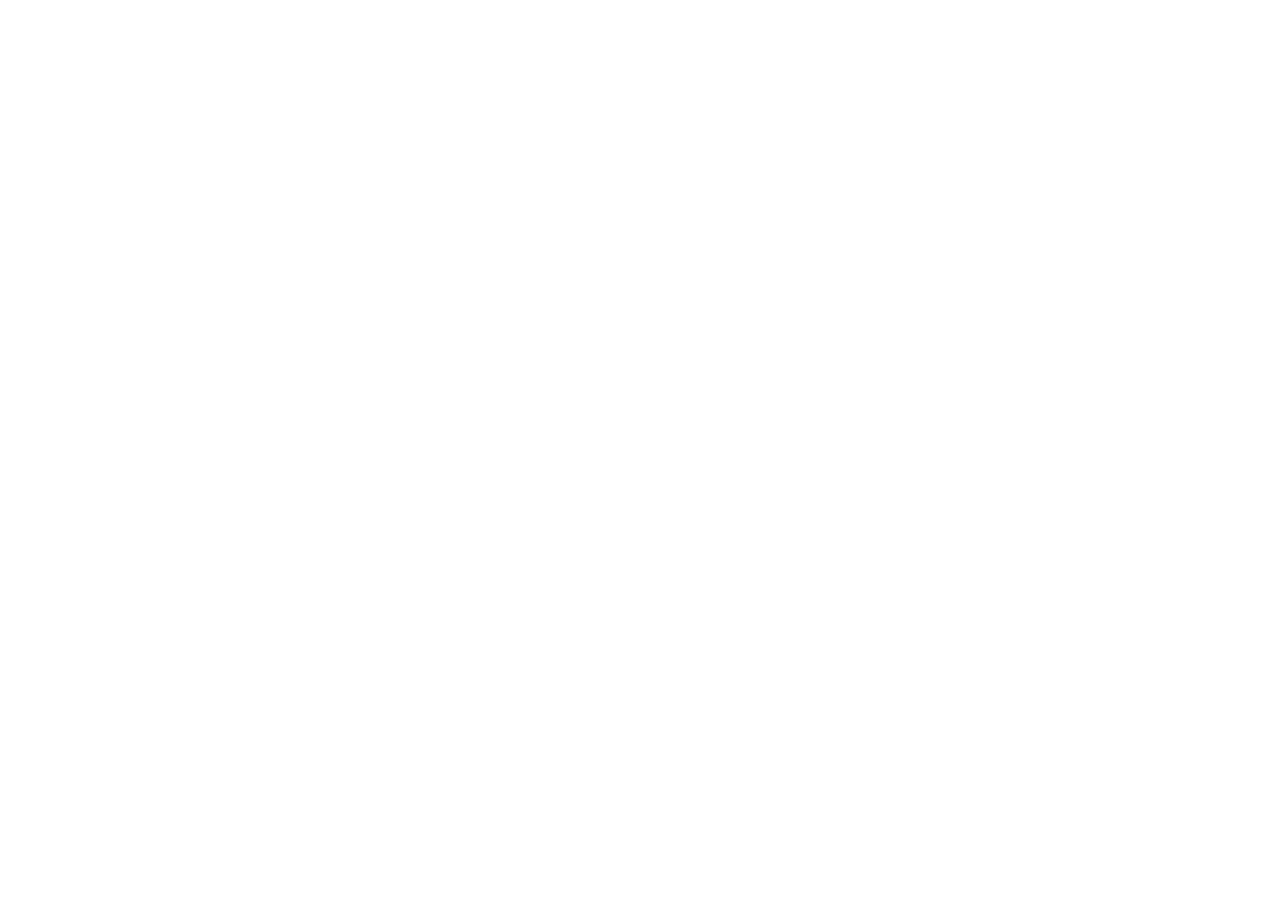
==== index..html @ 461c0757 "upload files 2" ====
<!DOCTYPE html>
<html lang="en">
<head>
    <meta charset="UTF-8">
    <meta name="viewport" content="width=device-width, initial-scale=1.0">
    <!-- Normalize File -->
    <link rel="stylesheet" href="css/normalize.css">
    <!-- CSS File -->
    <link rel="stylesheet" href="css/walid.css">
    <title>Document</title>
</head>
<body>
    
</body>
</html>
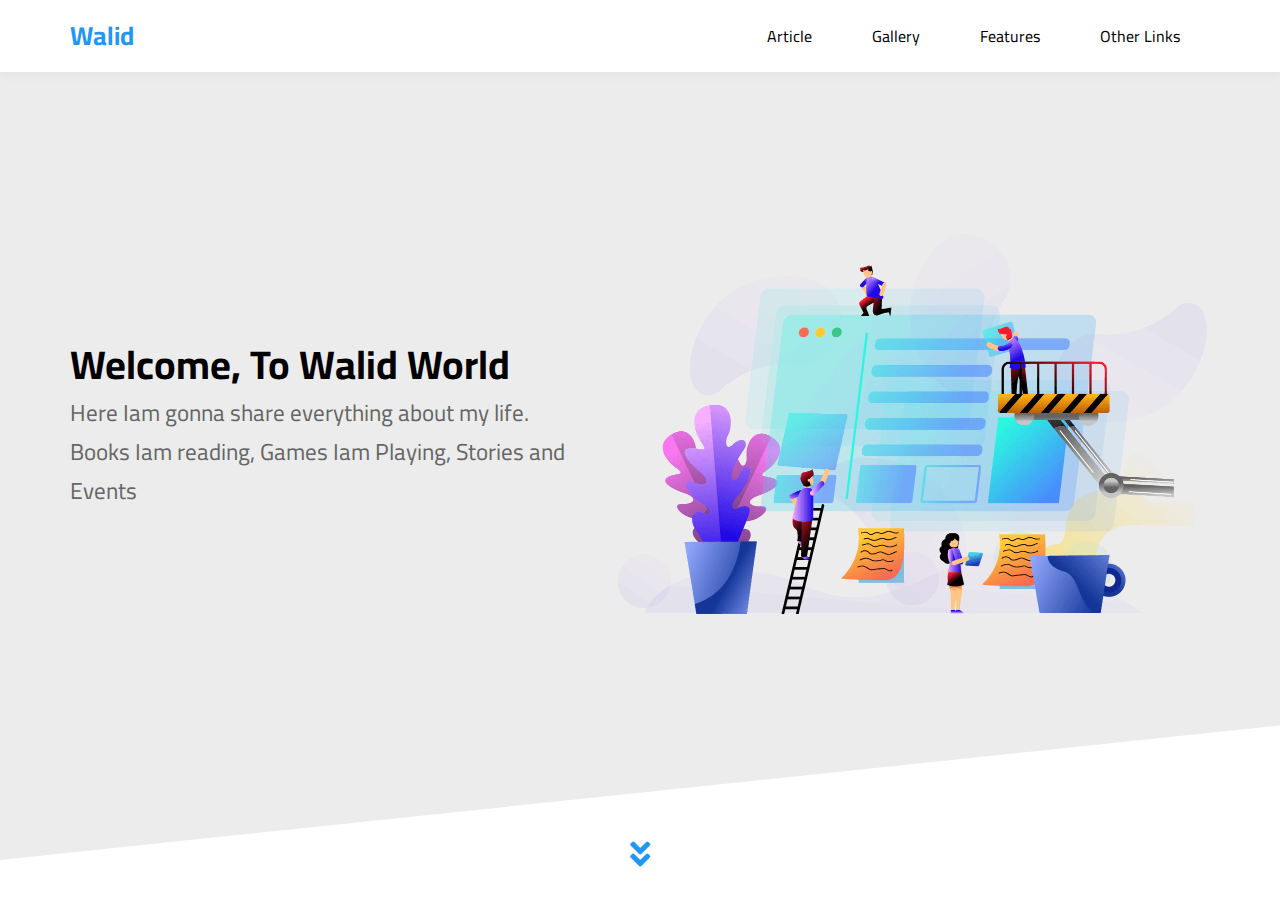
==== commit 2d1d96ed: "Header And Landing" ====
--- a/index..html
+++ b/index..html
@@ -1,15 +1,96 @@
 <!DOCTYPE html>
 <html lang="en">
+
 <head>
     <meta charset="UTF-8">
     <meta name="viewport" content="width=device-width, initial-scale=1.0">
+    <!-- Google Fonts -->
+    <link rel="preconnect" href="https://fonts.googleapis.com">
+    <link rel="preconnect" href="https://fonts.gstatic.com" crossorigin>
+    <link href="https://fonts.googleapis.com/css2?family=Cairo:wght@300;400;700&display=swap" rel="stylesheet">
     <!-- Normalize File -->
     <link rel="stylesheet" href="css/normalize.css">
     <!-- CSS File -->
     <link rel="stylesheet" href="css/walid.css">
-    <title>Document</title>
+    <!-- Font Awesome -->
+    <link rel="stylesheet" href="css/all.min.css">
+    <title>Walid</title>
 </head>
+
 <body>
-    
+    <!-- Start Header -->
+    <div class="header" id="header">
+        <div class="container">
+            <a href="#" class="logo">Walid</a>
+            <ul class="main-nav">
+                <li><a href="#articles">Article</a></li>
+                <li><a href="#gallery">Gallery</a></li>
+                <li><a href="#features">Features</a></li>
+                <li>
+                    <a href="#">Other Links</a>
+                    <!-- Start Megamenu -->
+                    <div class="mega-menu">
+                        <div class="image">
+                            <img src="imgs/megamenu.png" alt="">
+                        </div>
+                        <ul class="links">
+                            <li>
+                                <a href="#"><i class="far fa-comments fa-fw"></i> Testimonials</a>
+                            </li>
+                            <li>
+                                <a href="#"><i class="far fa-user fa-fw"></i> Team Members</a>
+                            </li>
+                            <li>
+                                <a href="#"><i class="far fa-building fa-fw"></i> Services</a>
+                            </li>
+                            <li>
+                                <a href="#"><i class="far fa-check-circle fa-fw"></i> Our Skills</a>
+                            </li>
+                            <li>
+                                <a href="#"><i class="far fa-clipboard fa-fw"></i> How It Works</a>
+                            </li>
+                        </ul>
+                        <ul class="links">
+                            <li>
+                                <a href="#events"><i class="far fa-calendar-alt fa-fw"></i> Events</a>
+                            </li>
+                            <li>
+                                <a href="#pricing"><i class="fas fa-server fa-fw"></i> Pricing Plans</a>
+                            </li>
+                            <li>
+                                <a href="#video"><i class="far fa-play-circle fa-fw"></i> Top Videos</a>
+                            </li>
+                            <li>
+                                <a href="#stats"><i class="far fa-chart-bar fa-fw"></i> Stats</a>
+                            </li>
+                            <li>
+                                <a href="#discount"><i class="fas fa-percent fa-fw"></i> Request A Discount</a>
+                            </li>
+                        </ul>
+                    </div>
+                    <!-- End Megamenu -->
+                </li>
+            </ul>
+        </div>
+    </div>
+    <!-- End Header -->
+    <!-- Start Landing -->
+    <div class="landing">
+        <div class="container">
+            <div class="text">
+                <h1>Welcome, To Walid World</h1>
+                <p>Here Iam gonna share everything about my life. Books Iam reading, Games Iam Playing, Stories and
+                    Events</p>
+            </div>
+            <div class="image">
+                <img src="imgs/landing-image.png" alt="">
+            </div>
+        </div>
+        <a href="#articles" class="go-down">
+            <i class="fas fa-angle-double-down fa-2x"></i>
+        </a>
+    </div>
+    <!-- End Landing -->
 </body>
+
 </html>--- a/css/walid.css
+++ b/css/walid.css
@@ -0,0 +1,400 @@
+/* Start Global Rules */
+* {
+  box-sizing: border-box;
+  -webkit-box-sizing: border-box;
+  -moz-box-sizing: border-box;
+}
+
+:root {
+  --main-color: #2196F3;
+  --main-color-alt: #1787E0;
+  --main-transition-duration: 0.3s;
+}
+
+html {
+  scroll-behavior: smooth;
+}
+
+body {
+  font-family: 'Cairo', sans-serif;
+}
+
+a {
+  text-decoration: none;
+}
+
+ul {
+  list-style: none;
+  margin: 0;
+  padding: 0;
+}
+
+.container {
+  padding-left: 15px;
+  padding-right: 15px;
+  margin-left: auto;
+  margin-right: auto;
+}
+
+/* Small */
+
+@media (min-width: 768px) {
+  .container {
+    width: 750px;
+  }
+}
+
+/* Medium */
+
+@media (min-width: 992px) {
+  .container {
+    width: 970px;
+  }
+}
+
+/* Large */
+
+@media (min-width: 1200px) {
+  .container {
+    width: 1170px;
+  }
+}
+
+/* End Global Rules */
+/* Start Header */
+.header {
+  background-color: white;
+  position: relative;
+  box-shadow: 0 0 10px #ddd;
+}
+
+.header .container {
+  display: flex;
+  justify-content: space-between;
+  align-items: center;
+  flex-wrap: wrap;
+  position: relative;
+}
+
+.header .logo {
+  color: var(--main-color);
+  font-size: 26px;
+  font-weight: bold;
+  height: 72px;
+  display: flex;
+  justify-content: center;
+  align-items: center;
+}
+
+@media (max-width: 767px) {
+  .header .logo {
+    width: 100%;
+    height: 50px;
+  }
+}
+
+.header .main-nav {
+  display: flex;
+}
+
+@media (max-width: 767px) {
+  .header .main-nav {
+    margin: auto;
+  }
+}
+
+.header .main-nav > li:hover .mega-menu {
+  opacity: 1;
+  z-index: 100;
+  top: calc(100% + 1px);
+}
+
+.header .main-nav>li>a {
+  display: flex;
+  justify-content: center;
+  align-items: center;
+  height: 72px;
+  position: relative;
+  color: black;
+  overflow: hidden;
+  padding: 0 30px;
+  transition: var(--main-transition-duration);
+  -webkit-transition: var(--main-transition-duration);
+  -moz-transition: var(--main-transition-duration);
+  -ms-transition: var(--main-transition-duration);
+  -o-transition: var(--main-transition-duration);
+}
+
+@media (max-width: 767px) {
+  .header .main-nav>li>a {
+    padding: 10px;
+    font-size: 14px;
+    height: 40px;
+  }
+}
+
+.header .main-nav>li>a::before {
+  content: '';
+  position: absolute;
+  width: 100%;
+  height: 4px;
+  background-color: var(--main-color);
+  top: 0;
+  left: -100%;
+  transition: var(--main-transition-duration);
+  -webkit-transition: var(--main-transition-duration);
+  -moz-transition: var(--main-transition-duration);
+  -ms-transition: var(--main-transition-duration);
+  -o-transition: var(--main-transition-duration);
+}
+
+.header .main-nav>li>a:hover {
+  color: var(--main-color);
+  background-color: #fafafa;
+}
+
+.header .main-nav>li>a:hover::before {
+  left: 0;
+}
+
+.header .mega-menu {
+  position: absolute;
+  width: 100%;
+  left: 0;
+  padding: 30px;
+  background-color: white;
+  border-bottom: 3px solid var(--main-color);
+  z-index: -1;
+  display: flex;
+  gap: 40px;
+  top: calc(100% + 50px);
+  opacity: 0;
+  transition: top var(--main-transition-duration), opacity var(--main-transition-duration);
+  -webkit-transition: top var(--main-transition-duration), opacity var(--main-transition-duration);
+  -moz-transition: top var(--main-transition-duration), opacity var(--main-transition-duration);
+  -ms-transition: top var(--main-transition-duration), opacity var(--main-transition-duration);
+  -o-transition: top var(--main-transition-duration), opacity var(--main-transition-duration);
+}
+
+@media (max-width: 767px) {
+  .header .mega-menu {
+    flex-direction: column;
+    gap: 0;
+    padding: 5px;
+  }
+}
+
+.header .mega-menu .image img {
+  max-width: 100%;
+}
+
+@media (max-width: 991px) {
+  .header .mega-menu .image img {
+    display: none;
+  }
+}
+
+.header .mega-menu .links {
+  min-width: 250px;
+  flex: 1;
+}
+
+.header .mega-menu .links li {
+  position: relative;
+}
+
+.header .mega-menu .links li:not(:last-child) {
+  border-bottom: 1px solid #E9E6E6;
+}
+
+@media (max-width: 767px) {
+  .header .mega-menu .links:first-of-type li:last-child {
+    border-bottom: 1px solid #E9E6E6;
+  }
+}
+
+.header .mega-menu .links li::before {
+  content: '';
+  position: absolute;
+  left: 0;
+  top: 0;
+  width: 0px;
+  height: 100%;
+  background-color: #fafafa;
+  z-index: -1;
+  transition: var(--main-transition-duration);
+  -webkit-transition: var(--main-transition-duration);
+  -moz-transition: var(--main-transition-duration);
+  -ms-transition: var(--main-transition-duration);
+  -o-transition: var(--main-transition-duration);
+}
+
+.header .mega-menu .links li:hover::before {
+  content: '';
+  width: 100%;
+}
+
+.header .mega-menu .links li a {
+  color: var(--main-color);
+  padding: 15px;
+  display: block;
+  font-size: 18px;
+  font-weight: bold;
+}
+
+.header .mega-menu .links li i {
+  margin-right: 10px;
+}
+
+/* End Header */
+/* Start Landing */
+.landing {
+  position: relative;
+}
+
+.landing::before {
+  content: '';
+  position: absolute;
+  left: 0;
+  top: -40px;
+  width: 100%;
+  height: 100%;
+  background-color: #ECECEC;
+  z-index: -1;
+  transform-origin: top left;
+  transform: skewY(-6deg);
+  -webkit-transform: skewY(-6deg);
+  -moz-transform: skewY(-6deg);
+  -ms-transform: skewY(-6deg);
+  -o-transform: skewY(-6deg);
+}
+
+.landing .container {
+  min-height: calc(100vh - 72px);
+  display: flex;
+  align-items: center;
+  padding-bottom: 120px;
+}
+
+.landing .text {
+  flex: 1;
+}
+
+@media (max-width: 991px) {
+  .landing .text {
+    text-align: center;
+  }
+}
+
+.landing .text h1 {
+  font-size: 40px;
+  margin: 0;
+  letter-spacing: -2;
+}
+
+@media (max-width: 767) {
+  .landing .text h1 {
+    font-size: 28px;
+  }
+}
+
+.landing .text p {
+  font-size: 23px;
+  line-height: 1.7;
+  margin: 5px 0 0;
+  color: #666;
+  max-width: 500px;
+}
+
+@media (max-width: 991px) {
+  .landing .text p {
+    margin: 10px auto;
+  }
+}
+
+@media (max-width: 767px) {
+  .landing .text p {
+    font-size: 18px;
+  }
+}
+
+.landing .image img {
+  position: relative;
+  width: 600px;
+  animation: up-and-down 5s linear infinite;
+  -webkit-animation: up-and-down 5s linear infinite;
+}
+
+@media (max-width: 991px) {
+  .landing .image {
+    display: none;
+  }
+}
+
+.landing .go-down {
+  color: var(--main-color);
+  position: absolute;
+  bottom: 30px;
+  left: 50%;
+  transition: var(--main-transition-duration);
+  transform: translateX(-50%);
+  -webkit-transform: translateX(-50%);
+  -moz-transform: translateX(-50%);
+  -ms-transform: translateX(-50%);
+  -o-transform: translateX(-50%);
+  -webkit-transition: var(--main-transition-duration);
+  -moz-transition: var(--main-transition-duration);
+  -ms-transition: var(--main-transition-duration);
+  -o-transition: var(--main-transition-duration);
+}
+
+.landing .go-down:hover {
+  color: var(--main-color-alt);
+}
+
+.landing .go-down i {
+  animation: bouncing 1.5s infinite;
+  -webkit-animation: bouncing 1.5s infinite;
+}
+
+
+/* End Landing */
+/* Start Animation */
+@keyframes up-and-down {
+
+  0%,
+  100% {
+    top: 0;
+  }
+
+  50% {
+    top: -50px;
+  }
+}
+
+@keyframes bouncing {
+
+  0%,
+  10%,
+  20%,
+  50%,
+  80%,
+  100% {
+    transform: translateY(0);
+    -webkit-transform: translateY(0);
+    -moz-transform: translateY(0);
+    -ms-transform: translateY(0);
+    -o-transform: translateY(0);
+  }
+
+  40%,
+  60% {
+    transform: translateY(-15px);
+    -webkit-transform: translateY(-15px);
+    -moz-transform: translateY(-15px);
+    -ms-transform: translateY(-15px);
+    -o-transform: translateY(-15px);
+  }
+}
+
+/* End Animation */--- a/css/all.min.css
+++ b/css/all.min.css
@@ -0,0 +1,5 @@
+/*!
+ * Font Awesome Free 5.15.3 by @fontawesome - https://fontawesome.com
+ * License - https://fontawesome.com/license/free (Icons: CC BY 4.0, Fonts: SIL OFL 1.1, Code: MIT License)
+ */
+.fa,.fab,.fad,.fal,.far,.fas{-moz-osx-font-smoothing:grayscale;-webkit-font-smoothing:antialiased;display:inline-block;font-style:normal;font-variant:normal;text-rendering:auto;line-height:1}.fa-lg{font-size:1.33333em;line-height:.75em;vertical-align:-.0667em}.fa-xs{font-size:.75em}.fa-sm{font-size:.875em}.fa-1x{font-size:1em}.fa-2x{font-size:2em}.fa-3x{font-size:3em}.fa-4x{font-size:4em}.fa-5x{font-size:5em}.fa-6x{font-size:6em}.fa-7x{font-size:7em}.fa-8x{font-size:8em}.fa-9x{font-size:9em}.fa-10x{font-size:10em}.fa-fw{text-align:center;width:1.25em}.fa-ul{list-style-type:none;margin-left:2.5em;padding-left:0}.fa-ul>li{position:relative}.fa-li{left:-2em;position:absolute;text-align:center;width:2em;line-height:inherit}.fa-border{border:.08em solid #eee;border-radius:.1em;padding:.2em .25em .15em}.fa-pull-left{float:left}.fa-pull-right{float:right}.fa.fa-pull-left,.fab.fa-pull-left,.fal.fa-pull-left,.far.fa-pull-left,.fas.fa-pull-left{margin-right:.3em}.fa.fa-pull-right,.fab.fa-pull-right,.fal.fa-pull-right,.far.fa-pull-right,.fas.fa-pull-right{margin-left:.3em}.fa-spin{-webkit-animation:fa-spin 2s linear infinite;animation:fa-spin 2s linear infinite}.fa-pulse{-webkit-animation:fa-spin 1s steps(8) infinite;animation:fa-spin 1s steps(8) infinite}@-webkit-keyframes fa-spin{0%{-webkit-transform:rotate(0deg);transform:rotate(0deg)}to{-webkit-transform:rotate(1turn);transform:rotate(1turn)}}@keyframes fa-spin{0%{-webkit-transform:rotate(0deg);transform:rotate(0deg)}to{-webkit-transform:rotate(1turn);transform:rotate(1turn)}}.fa-rotate-90{-ms-filter:"progid:DXImageTransform.Microsoft.BasicImage(rotation=1)";-webkit-transform:rotate(90deg);transform:rotate(90deg)}.fa-rotate-180{-ms-filter:"progid:DXImageTransform.Microsoft.BasicImage(rotation=2)";-webkit-transform:rotate(180deg);transform:rotate(180deg)}.fa-rotate-270{-ms-filter:"progid:DXImageTransform.Microsoft.BasicImage(rotation=3)";-webkit-transform:rotate(270deg);transform:rotate(270deg)}.fa-flip-horizontal{-ms-filter:"progid:DXImageTransform.Microsoft.BasicImage(rotation=0, mirror=1)";-webkit-transform:scaleX(-1);transform:scaleX(-1)}.fa-flip-vertical{-webkit-transform:scaleY(-1);transform:scaleY(-1)}.fa-flip-both,.fa-flip-horizontal.fa-flip-vertical,.fa-flip-vertical{-ms-filter:"progid:DXImageTransform.Microsoft.BasicImage(rotation=2, mirror=1)"}.fa-flip-both,.fa-flip-horizontal.fa-flip-vertical{-webkit-transform:scale(-1);transform:scale(-1)}:root .fa-flip-both,:root .fa-flip-horizontal,:root .fa-flip-vertical,:root .fa-rotate-90,:root .fa-rotate-180,:root .fa-rotate-270{-webkit-filter:none;filter:none}.fa-stack{display:inline-block;height:2em;line-height:2em;position:relative;vertical-align:middle;width:2.5em}.fa-stack-1x,.fa-stack-2x{left:0;position:absolute;text-align:center;width:100%}.fa-stack-1x{line-height:inherit}.fa-stack-2x{font-size:2em}.fa-inverse{color:#fff}.fa-500px:before{content:"\f26e"}.fa-accessible-icon:before{content:"\f368"}.fa-accusoft:before{content:"\f369"}.fa-acquisitions-incorporated:before{content:"\f6af"}.fa-ad:before{content:"\f641"}.fa-address-book:before{content:"\f2b9"}.fa-address-card:before{content:"\f2bb"}.fa-adjust:before{content:"\f042"}.fa-adn:before{content:"\f170"}.fa-adversal:before{content:"\f36a"}.fa-affiliatetheme:before{content:"\f36b"}.fa-air-freshener:before{content:"\f5d0"}.fa-airbnb:before{content:"\f834"}.fa-algolia:before{content:"\f36c"}.fa-align-center:before{content:"\f037"}.fa-align-justify:before{content:"\f039"}.fa-align-left:before{content:"\f036"}.fa-align-right:before{content:"\f038"}.fa-alipay:before{content:"\f642"}.fa-allergies:before{content:"\f461"}.fa-amazon:before{content:"\f270"}.fa-amazon-pay:before{content:"\f42c"}.fa-ambulance:before{content:"\f0f9"}.fa-american-sign-language-interpreting:before{content:"\f2a3"}.fa-amilia:before{content:"\f36d"}.fa-anchor:before{content:"\f13d"}.fa-android:before{content:"\f17b"}.fa-angellist:before{content:"\f209"}.fa-angle-double-down:before{content:"\f103"}.fa-angle-double-left:before{content:"\f100"}.fa-angle-double-right:before{content:"\f101"}.fa-angle-double-up:before{content:"\f102"}.fa-angle-down:before{content:"\f107"}.fa-angle-left:before{content:"\f104"}.fa-angle-right:before{content:"\f105"}.fa-angle-up:before{content:"\f106"}.fa-angry:before{content:"\f556"}.fa-angrycreative:before{content:"\f36e"}.fa-angular:before{content:"\f420"}.fa-ankh:before{content:"\f644"}.fa-app-store:before{content:"\f36f"}.fa-app-store-ios:before{content:"\f370"}.fa-apper:before{content:"\f371"}.fa-apple:before{content:"\f179"}.fa-apple-alt:before{content:"\f5d1"}.fa-apple-pay:before{content:"\f415"}.fa-archive:before{content:"\f187"}.fa-archway:before{content:"\f557"}.fa-arrow-alt-circle-down:before{content:"\f358"}.fa-arrow-alt-circle-left:before{content:"\f359"}.fa-arrow-alt-circle-right:before{content:"\f35a"}.fa-arrow-alt-circle-up:before{content:"\f35b"}.fa-arrow-circle-down:before{content:"\f0ab"}.fa-arrow-circle-left:before{content:"\f0a8"}.fa-arrow-circle-right:before{content:"\f0a9"}.fa-arrow-circle-up:before{content:"\f0aa"}.fa-arrow-down:before{content:"\f063"}.fa-arrow-left:before{content:"\f060"}.fa-arrow-right:before{content:"\f061"}.fa-arrow-up:before{content:"\f062"}.fa-arrows-alt:before{content:"\f0b2"}.fa-arrows-alt-h:before{content:"\f337"}.fa-arrows-alt-v:before{content:"\f338"}.fa-artstation:before{content:"\f77a"}.fa-assistive-listening-systems:before{content:"\f2a2"}.fa-asterisk:before{content:"\f069"}.fa-asymmetrik:before{content:"\f372"}.fa-at:before{content:"\f1fa"}.fa-atlas:before{content:"\f558"}.fa-atlassian:before{content:"\f77b"}.fa-atom:before{content:"\f5d2"}.fa-audible:before{content:"\f373"}.fa-audio-description:before{content:"\f29e"}.fa-autoprefixer:before{content:"\f41c"}.fa-avianex:before{content:"\f374"}.fa-aviato:before{content:"\f421"}.fa-award:before{content:"\f559"}.fa-aws:before{content:"\f375"}.fa-baby:before{content:"\f77c"}.fa-baby-carriage:before{content:"\f77d"}.fa-backspace:before{content:"\f55a"}.fa-backward:before{content:"\f04a"}.fa-bacon:before{content:"\f7e5"}.fa-bacteria:before{content:"\e059"}.fa-bacterium:before{content:"\e05a"}.fa-bahai:before{content:"\f666"}.fa-balance-scale:before{content:"\f24e"}.fa-balance-scale-left:before{content:"\f515"}.fa-balance-scale-right:before{content:"\f516"}.fa-ban:before{content:"\f05e"}.fa-band-aid:before{content:"\f462"}.fa-bandcamp:before{content:"\f2d5"}.fa-barcode:before{content:"\f02a"}.fa-bars:before{content:"\f0c9"}.fa-baseball-ball:before{content:"\f433"}.fa-basketball-ball:before{content:"\f434"}.fa-bath:before{content:"\f2cd"}.fa-battery-empty:before{content:"\f244"}.fa-battery-full:before{content:"\f240"}.fa-battery-half:before{content:"\f242"}.fa-battery-quarter:before{content:"\f243"}.fa-battery-three-quarters:before{content:"\f241"}.fa-battle-net:before{content:"\f835"}.fa-bed:before{content:"\f236"}.fa-beer:before{content:"\f0fc"}.fa-behance:before{content:"\f1b4"}.fa-behance-square:before{content:"\f1b5"}.fa-bell:before{content:"\f0f3"}.fa-bell-slash:before{content:"\f1f6"}.fa-bezier-curve:before{content:"\f55b"}.fa-bible:before{content:"\f647"}.fa-bicycle:before{content:"\f206"}.fa-biking:before{content:"\f84a"}.fa-bimobject:before{content:"\f378"}.fa-binoculars:before{content:"\f1e5"}.fa-biohazard:before{content:"\f780"}.fa-birthday-cake:before{content:"\f1fd"}.fa-bitbucket:before{content:"\f171"}.fa-bitcoin:before{content:"\f379"}.fa-bity:before{content:"\f37a"}.fa-black-tie:before{content:"\f27e"}.fa-blackberry:before{content:"\f37b"}.fa-blender:before{content:"\f517"}.fa-blender-phone:before{content:"\f6b6"}.fa-blind:before{content:"\f29d"}.fa-blog:before{content:"\f781"}.fa-blogger:before{content:"\f37c"}.fa-blogger-b:before{content:"\f37d"}.fa-bluetooth:before{content:"\f293"}.fa-bluetooth-b:before{content:"\f294"}.fa-bold:before{content:"\f032"}.fa-bolt:before{content:"\f0e7"}.fa-bomb:before{content:"\f1e2"}.fa-bone:before{content:"\f5d7"}.fa-bong:before{content:"\f55c"}.fa-book:before{content:"\f02d"}.fa-book-dead:before{content:"\f6b7"}.fa-book-medical:before{content:"\f7e6"}.fa-book-open:before{content:"\f518"}.fa-book-reader:before{content:"\f5da"}.fa-bookmark:before{content:"\f02e"}.fa-bootstrap:before{content:"\f836"}.fa-border-all:before{content:"\f84c"}.fa-border-none:before{content:"\f850"}.fa-border-style:before{content:"\f853"}.fa-bowling-ball:before{content:"\f436"}.fa-box:before{content:"\f466"}.fa-box-open:before{content:"\f49e"}.fa-box-tissue:before{content:"\e05b"}.fa-boxes:before{content:"\f468"}.fa-braille:before{content:"\f2a1"}.fa-brain:before{content:"\f5dc"}.fa-bread-slice:before{content:"\f7ec"}.fa-briefcase:before{content:"\f0b1"}.fa-briefcase-medical:before{content:"\f469"}.fa-broadcast-tower:before{content:"\f519"}.fa-broom:before{content:"\f51a"}.fa-brush:before{content:"\f55d"}.fa-btc:before{content:"\f15a"}.fa-buffer:before{content:"\f837"}.fa-bug:before{content:"\f188"}.fa-building:before{content:"\f1ad"}.fa-bullhorn:before{content:"\f0a1"}.fa-bullseye:before{content:"\f140"}.fa-burn:before{content:"\f46a"}.fa-buromobelexperte:before{content:"\f37f"}.fa-bus:before{content:"\f207"}.fa-bus-alt:before{content:"\f55e"}.fa-business-time:before{content:"\f64a"}.fa-buy-n-large:before{content:"\f8a6"}.fa-buysellads:before{content:"\f20d"}.fa-calculator:before{content:"\f1ec"}.fa-calendar:before{content:"\f133"}.fa-calendar-alt:before{content:"\f073"}.fa-calendar-check:before{content:"\f274"}.fa-calendar-day:before{content:"\f783"}.fa-calendar-minus:before{content:"\f272"}.fa-calendar-plus:before{content:"\f271"}.fa-calendar-times:before{content:"\f273"}.fa-calendar-week:before{content:"\f784"}.fa-camera:before{content:"\f030"}.fa-camera-retro:before{content:"\f083"}.fa-campground:before{content:"\f6bb"}.fa-canadian-maple-leaf:before{content:"\f785"}.fa-candy-cane:before{content:"\f786"}.fa-cannabis:before{content:"\f55f"}.fa-capsules:before{content:"\f46b"}.fa-car:before{content:"\f1b9"}.fa-car-alt:before{content:"\f5de"}.fa-car-battery:before{content:"\f5df"}.fa-car-crash:before{content:"\f5e1"}.fa-car-side:before{content:"\f5e4"}.fa-caravan:before{content:"\f8ff"}.fa-caret-down:before{content:"\f0d7"}.fa-caret-left:before{content:"\f0d9"}.fa-caret-right:before{content:"\f0da"}.fa-caret-square-down:before{content:"\f150"}.fa-caret-square-left:before{content:"\f191"}.fa-caret-square-right:before{content:"\f152"}.fa-caret-square-up:before{content:"\f151"}.fa-caret-up:before{content:"\f0d8"}.fa-carrot:before{content:"\f787"}.fa-cart-arrow-down:before{content:"\f218"}.fa-cart-plus:before{content:"\f217"}.fa-cash-register:before{content:"\f788"}.fa-cat:before{content:"\f6be"}.fa-cc-amazon-pay:before{content:"\f42d"}.fa-cc-amex:before{content:"\f1f3"}.fa-cc-apple-pay:before{content:"\f416"}.fa-cc-diners-club:before{content:"\f24c"}.fa-cc-discover:before{content:"\f1f2"}.fa-cc-jcb:before{content:"\f24b"}.fa-cc-mastercard:before{content:"\f1f1"}.fa-cc-paypal:before{content:"\f1f4"}.fa-cc-stripe:before{content:"\f1f5"}.fa-cc-visa:before{content:"\f1f0"}.fa-centercode:before{content:"\f380"}.fa-centos:before{content:"\f789"}.fa-certificate:before{content:"\f0a3"}.fa-chair:before{content:"\f6c0"}.fa-chalkboard:before{content:"\f51b"}.fa-chalkboard-teacher:before{content:"\f51c"}.fa-charging-station:before{content:"\f5e7"}.fa-chart-area:before{content:"\f1fe"}.fa-chart-bar:before{content:"\f080"}.fa-chart-line:before{content:"\f201"}.fa-chart-pie:before{content:"\f200"}.fa-check:before{content:"\f00c"}.fa-check-circle:before{content:"\f058"}.fa-check-double:before{content:"\f560"}.fa-check-square:before{content:"\f14a"}.fa-cheese:before{content:"\f7ef"}.fa-chess:before{content:"\f439"}.fa-chess-bishop:before{content:"\f43a"}.fa-chess-board:before{content:"\f43c"}.fa-chess-king:before{content:"\f43f"}.fa-chess-knight:before{content:"\f441"}.fa-chess-pawn:before{content:"\f443"}.fa-chess-queen:before{content:"\f445"}.fa-chess-rook:before{content:"\f447"}.fa-chevron-circle-down:before{content:"\f13a"}.fa-chevron-circle-left:before{content:"\f137"}.fa-chevron-circle-right:before{content:"\f138"}.fa-chevron-circle-up:before{content:"\f139"}.fa-chevron-down:before{content:"\f078"}.fa-chevron-left:before{content:"\f053"}.fa-chevron-right:before{content:"\f054"}.fa-chevron-up:before{content:"\f077"}.fa-child:before{content:"\f1ae"}.fa-chrome:before{content:"\f268"}.fa-chromecast:before{content:"\f838"}.fa-church:before{content:"\f51d"}.fa-circle:before{content:"\f111"}.fa-circle-notch:before{content:"\f1ce"}.fa-city:before{content:"\f64f"}.fa-clinic-medical:before{content:"\f7f2"}.fa-clipboard:before{content:"\f328"}.fa-clipboard-check:before{content:"\f46c"}.fa-clipboard-list:before{content:"\f46d"}.fa-clock:before{content:"\f017"}.fa-clone:before{content:"\f24d"}.fa-closed-captioning:before{content:"\f20a"}.fa-cloud:before{content:"\f0c2"}.fa-cloud-download-alt:before{content:"\f381"}.fa-cloud-meatball:before{content:"\f73b"}.fa-cloud-moon:before{content:"\f6c3"}.fa-cloud-moon-rain:before{content:"\f73c"}.fa-cloud-rain:before{content:"\f73d"}.fa-cloud-showers-heavy:before{content:"\f740"}.fa-cloud-sun:before{content:"\f6c4"}.fa-cloud-sun-rain:before{content:"\f743"}.fa-cloud-upload-alt:before{content:"\f382"}.fa-cloudflare:before{content:"\e07d"}.fa-cloudscale:before{content:"\f383"}.fa-cloudsmith:before{content:"\f384"}.fa-cloudversify:before{content:"\f385"}.fa-cocktail:before{content:"\f561"}.fa-code:before{content:"\f121"}.fa-code-branch:before{content:"\f126"}.fa-codepen:before{content:"\f1cb"}.fa-codiepie:before{content:"\f284"}.fa-coffee:before{content:"\f0f4"}.fa-cog:before{content:"\f013"}.fa-cogs:before{content:"\f085"}.fa-coins:before{content:"\f51e"}.fa-columns:before{content:"\f0db"}.fa-comment:before{content:"\f075"}.fa-comment-alt:before{content:"\f27a"}.fa-comment-dollar:before{content:"\f651"}.fa-comment-dots:before{content:"\f4ad"}.fa-comment-medical:before{content:"\f7f5"}.fa-comment-slash:before{content:"\f4b3"}.fa-comments:before{content:"\f086"}.fa-comments-dollar:before{content:"\f653"}.fa-compact-disc:before{content:"\f51f"}.fa-compass:before{content:"\f14e"}.fa-compress:before{content:"\f066"}.fa-compress-alt:before{content:"\f422"}.fa-compress-arrows-alt:before{content:"\f78c"}.fa-concierge-bell:before{content:"\f562"}.fa-confluence:before{content:"\f78d"}.fa-connectdevelop:before{content:"\f20e"}.fa-contao:before{content:"\f26d"}.fa-cookie:before{content:"\f563"}.fa-cookie-bite:before{content:"\f564"}.fa-copy:before{content:"\f0c5"}.fa-copyright:before{content:"\f1f9"}.fa-cotton-bureau:before{content:"\f89e"}.fa-couch:before{content:"\f4b8"}.fa-cpanel:before{content:"\f388"}.fa-creative-commons:before{content:"\f25e"}.fa-creative-commons-by:before{content:"\f4e7"}.fa-creative-commons-nc:before{content:"\f4e8"}.fa-creative-commons-nc-eu:before{content:"\f4e9"}.fa-creative-commons-nc-jp:before{content:"\f4ea"}.fa-creative-commons-nd:before{content:"\f4eb"}.fa-creative-commons-pd:before{content:"\f4ec"}.fa-creative-commons-pd-alt:before{content:"\f4ed"}.fa-creative-commons-remix:before{content:"\f4ee"}.fa-creative-commons-sa:before{content:"\f4ef"}.fa-creative-commons-sampling:before{content:"\f4f0"}.fa-creative-commons-sampling-plus:before{content:"\f4f1"}.fa-creative-commons-share:before{content:"\f4f2"}.fa-creative-commons-zero:before{content:"\f4f3"}.fa-credit-card:before{content:"\f09d"}.fa-critical-role:before{content:"\f6c9"}.fa-crop:before{content:"\f125"}.fa-crop-alt:before{content:"\f565"}.fa-cross:before{content:"\f654"}.fa-crosshairs:before{content:"\f05b"}.fa-crow:before{content:"\f520"}.fa-crown:before{content:"\f521"}.fa-crutch:before{content:"\f7f7"}.fa-css3:before{content:"\f13c"}.fa-css3-alt:before{content:"\f38b"}.fa-cube:before{content:"\f1b2"}.fa-cubes:before{content:"\f1b3"}.fa-cut:before{content:"\f0c4"}.fa-cuttlefish:before{content:"\f38c"}.fa-d-and-d:before{content:"\f38d"}.fa-d-and-d-beyond:before{content:"\f6ca"}.fa-dailymotion:before{content:"\e052"}.fa-dashcube:before{content:"\f210"}.fa-database:before{content:"\f1c0"}.fa-deaf:before{content:"\f2a4"}.fa-deezer:before{content:"\e077"}.fa-delicious:before{content:"\f1a5"}.fa-democrat:before{content:"\f747"}.fa-deploydog:before{content:"\f38e"}.fa-deskpro:before{content:"\f38f"}.fa-desktop:before{content:"\f108"}.fa-dev:before{content:"\f6cc"}.fa-deviantart:before{content:"\f1bd"}.fa-dharmachakra:before{content:"\f655"}.fa-dhl:before{content:"\f790"}.fa-diagnoses:before{content:"\f470"}.fa-diaspora:before{content:"\f791"}.fa-dice:before{content:"\f522"}.fa-dice-d20:before{content:"\f6cf"}.fa-dice-d6:before{content:"\f6d1"}.fa-dice-five:before{content:"\f523"}.fa-dice-four:before{content:"\f524"}.fa-dice-one:before{content:"\f525"}.fa-dice-six:before{content:"\f526"}.fa-dice-three:before{content:"\f527"}.fa-dice-two:before{content:"\f528"}.fa-digg:before{content:"\f1a6"}.fa-digital-ocean:before{content:"\f391"}.fa-digital-tachograph:before{content:"\f566"}.fa-directions:before{content:"\f5eb"}.fa-discord:before{content:"\f392"}.fa-discourse:before{content:"\f393"}.fa-disease:before{content:"\f7fa"}.fa-divide:before{content:"\f529"}.fa-dizzy:before{content:"\f567"}.fa-dna:before{content:"\f471"}.fa-dochub:before{content:"\f394"}.fa-docker:before{content:"\f395"}.fa-dog:before{content:"\f6d3"}.fa-dollar-sign:before{content:"\f155"}.fa-dolly:before{content:"\f472"}.fa-dolly-flatbed:before{content:"\f474"}.fa-donate:before{content:"\f4b9"}.fa-door-closed:before{content:"\f52a"}.fa-door-open:before{content:"\f52b"}.fa-dot-circle:before{content:"\f192"}.fa-dove:before{content:"\f4ba"}.fa-download:before{content:"\f019"}.fa-draft2digital:before{content:"\f396"}.fa-drafting-compass:before{content:"\f568"}.fa-dragon:before{content:"\f6d5"}.fa-draw-polygon:before{content:"\f5ee"}.fa-dribbble:before{content:"\f17d"}.fa-dribbble-square:before{content:"\f397"}.fa-dropbox:before{content:"\f16b"}.fa-drum:before{content:"\f569"}.fa-drum-steelpan:before{content:"\f56a"}.fa-drumstick-bite:before{content:"\f6d7"}.fa-drupal:before{content:"\f1a9"}.fa-dumbbell:before{content:"\f44b"}.fa-dumpster:before{content:"\f793"}.fa-dumpster-fire:before{content:"\f794"}.fa-dungeon:before{content:"\f6d9"}.fa-dyalog:before{content:"\f399"}.fa-earlybirds:before{content:"\f39a"}.fa-ebay:before{content:"\f4f4"}.fa-edge:before{content:"\f282"}.fa-edge-legacy:before{content:"\e078"}.fa-edit:before{content:"\f044"}.fa-egg:before{content:"\f7fb"}.fa-eject:before{content:"\f052"}.fa-elementor:before{content:"\f430"}.fa-ellipsis-h:before{content:"\f141"}.fa-ellipsis-v:before{content:"\f142"}.fa-ello:before{content:"\f5f1"}.fa-ember:before{content:"\f423"}.fa-empire:before{content:"\f1d1"}.fa-envelope:before{content:"\f0e0"}.fa-envelope-open:before{content:"\f2b6"}.fa-envelope-open-text:before{content:"\f658"}.fa-envelope-square:before{content:"\f199"}.fa-envira:before{content:"\f299"}.fa-equals:before{content:"\f52c"}.fa-eraser:before{content:"\f12d"}.fa-erlang:before{content:"\f39d"}.fa-ethereum:before{content:"\f42e"}.fa-ethernet:before{content:"\f796"}.fa-etsy:before{content:"\f2d7"}.fa-euro-sign:before{content:"\f153"}.fa-evernote:before{content:"\f839"}.fa-exchange-alt:before{content:"\f362"}.fa-exclamation:before{content:"\f12a"}.fa-exclamation-circle:before{content:"\f06a"}.fa-exclamation-triangle:before{content:"\f071"}.fa-expand:before{content:"\f065"}.fa-expand-alt:before{content:"\f424"}.fa-expand-arrows-alt:before{content:"\f31e"}.fa-expeditedssl:before{content:"\f23e"}.fa-external-link-alt:before{content:"\f35d"}.fa-external-link-square-alt:before{content:"\f360"}.fa-eye:before{content:"\f06e"}.fa-eye-dropper:before{content:"\f1fb"}.fa-eye-slash:before{content:"\f070"}.fa-facebook:before{content:"\f09a"}.fa-facebook-f:before{content:"\f39e"}.fa-facebook-messenger:before{content:"\f39f"}.fa-facebook-square:before{content:"\f082"}.fa-fan:before{content:"\f863"}.fa-fantasy-flight-games:before{content:"\f6dc"}.fa-fast-backward:before{content:"\f049"}.fa-fast-forward:before{content:"\f050"}.fa-faucet:before{content:"\e005"}.fa-fax:before{content:"\f1ac"}.fa-feather:before{content:"\f52d"}.fa-feather-alt:before{content:"\f56b"}.fa-fedex:before{content:"\f797"}.fa-fedora:before{content:"\f798"}.fa-female:before{content:"\f182"}.fa-fighter-jet:before{content:"\f0fb"}.fa-figma:before{content:"\f799"}.fa-file:before{content:"\f15b"}.fa-file-alt:before{content:"\f15c"}.fa-file-archive:before{content:"\f1c6"}.fa-file-audio:before{content:"\f1c7"}.fa-file-code:before{content:"\f1c9"}.fa-file-contract:before{content:"\f56c"}.fa-file-csv:before{content:"\f6dd"}.fa-file-download:before{content:"\f56d"}.fa-file-excel:before{content:"\f1c3"}.fa-file-export:before{content:"\f56e"}.fa-file-image:before{content:"\f1c5"}.fa-file-import:before{content:"\f56f"}.fa-file-invoice:before{content:"\f570"}.fa-file-invoice-dollar:before{content:"\f571"}.fa-file-medical:before{content:"\f477"}.fa-file-medical-alt:before{content:"\f478"}.fa-file-pdf:before{content:"\f1c1"}.fa-file-powerpoint:before{content:"\f1c4"}.fa-file-prescription:before{content:"\f572"}.fa-file-signature:before{content:"\f573"}.fa-file-upload:before{content:"\f574"}.fa-file-video:before{content:"\f1c8"}.fa-file-word:before{content:"\f1c2"}.fa-fill:before{content:"\f575"}.fa-fill-drip:before{content:"\f576"}.fa-film:before{content:"\f008"}.fa-filter:before{content:"\f0b0"}.fa-fingerprint:before{content:"\f577"}.fa-fire:before{content:"\f06d"}.fa-fire-alt:before{content:"\f7e4"}.fa-fire-extinguisher:before{content:"\f134"}.fa-firefox:before{content:"\f269"}.fa-firefox-browser:before{content:"\e007"}.fa-first-aid:before{content:"\f479"}.fa-first-order:before{content:"\f2b0"}.fa-first-order-alt:before{content:"\f50a"}.fa-firstdraft:before{content:"\f3a1"}.fa-fish:before{content:"\f578"}.fa-fist-raised:before{content:"\f6de"}.fa-flag:before{content:"\f024"}.fa-flag-checkered:before{content:"\f11e"}.fa-flag-usa:before{content:"\f74d"}.fa-flask:before{content:"\f0c3"}.fa-flickr:before{content:"\f16e"}.fa-flipboard:before{content:"\f44d"}.fa-flushed:before{content:"\f579"}.fa-fly:before{content:"\f417"}.fa-folder:before{content:"\f07b"}.fa-folder-minus:before{content:"\f65d"}.fa-folder-open:before{content:"\f07c"}.fa-folder-plus:before{content:"\f65e"}.fa-font:before{content:"\f031"}.fa-font-awesome:before{content:"\f2b4"}.fa-font-awesome-alt:before{content:"\f35c"}.fa-font-awesome-flag:before{content:"\f425"}.fa-font-awesome-logo-full:before{content:"\f4e6"}.fa-fonticons:before{content:"\f280"}.fa-fonticons-fi:before{content:"\f3a2"}.fa-football-ball:before{content:"\f44e"}.fa-fort-awesome:before{content:"\f286"}.fa-fort-awesome-alt:before{content:"\f3a3"}.fa-forumbee:before{content:"\f211"}.fa-forward:before{content:"\f04e"}.fa-foursquare:before{content:"\f180"}.fa-free-code-camp:before{content:"\f2c5"}.fa-freebsd:before{content:"\f3a4"}.fa-frog:before{content:"\f52e"}.fa-frown:before{content:"\f119"}.fa-frown-open:before{content:"\f57a"}.fa-fulcrum:before{content:"\f50b"}.fa-funnel-dollar:before{content:"\f662"}.fa-futbol:before{content:"\f1e3"}.fa-galactic-republic:before{content:"\f50c"}.fa-galactic-senate:before{content:"\f50d"}.fa-gamepad:before{content:"\f11b"}.fa-gas-pump:before{content:"\f52f"}.fa-gavel:before{content:"\f0e3"}.fa-gem:before{content:"\f3a5"}.fa-genderless:before{content:"\f22d"}.fa-get-pocket:before{content:"\f265"}.fa-gg:before{content:"\f260"}.fa-gg-circle:before{content:"\f261"}.fa-ghost:before{content:"\f6e2"}.fa-gift:before{content:"\f06b"}.fa-gifts:before{content:"\f79c"}.fa-git:before{content:"\f1d3"}.fa-git-alt:before{content:"\f841"}.fa-git-square:before{content:"\f1d2"}.fa-github:before{content:"\f09b"}.fa-github-alt:before{content:"\f113"}.fa-github-square:before{content:"\f092"}.fa-gitkraken:before{content:"\f3a6"}.fa-gitlab:before{content:"\f296"}.fa-gitter:before{content:"\f426"}.fa-glass-cheers:before{content:"\f79f"}.fa-glass-martini:before{content:"\f000"}.fa-glass-martini-alt:before{content:"\f57b"}.fa-glass-whiskey:before{content:"\f7a0"}.fa-glasses:before{content:"\f530"}.fa-glide:before{content:"\f2a5"}.fa-glide-g:before{content:"\f2a6"}.fa-globe:before{content:"\f0ac"}.fa-globe-africa:before{content:"\f57c"}.fa-globe-americas:before{content:"\f57d"}.fa-globe-asia:before{content:"\f57e"}.fa-globe-europe:before{content:"\f7a2"}.fa-gofore:before{content:"\f3a7"}.fa-golf-ball:before{content:"\f450"}.fa-goodreads:before{content:"\f3a8"}.fa-goodreads-g:before{content:"\f3a9"}.fa-google:before{content:"\f1a0"}.fa-google-drive:before{content:"\f3aa"}.fa-google-pay:before{content:"\e079"}.fa-google-play:before{content:"\f3ab"}.fa-google-plus:before{content:"\f2b3"}.fa-google-plus-g:before{content:"\f0d5"}.fa-google-plus-square:before{content:"\f0d4"}.fa-google-wallet:before{content:"\f1ee"}.fa-gopuram:before{content:"\f664"}.fa-graduation-cap:before{content:"\f19d"}.fa-gratipay:before{content:"\f184"}.fa-grav:before{content:"\f2d6"}.fa-greater-than:before{content:"\f531"}.fa-greater-than-equal:before{content:"\f532"}.fa-grimace:before{content:"\f57f"}.fa-grin:before{content:"\f580"}.fa-grin-alt:before{content:"\f581"}.fa-grin-beam:before{content:"\f582"}.fa-grin-beam-sweat:before{content:"\f583"}.fa-grin-hearts:before{content:"\f584"}.fa-grin-squint:before{content:"\f585"}.fa-grin-squint-tears:before{content:"\f586"}.fa-grin-stars:before{content:"\f587"}.fa-grin-tears:before{content:"\f588"}.fa-grin-tongue:before{content:"\f589"}.fa-grin-tongue-squint:before{content:"\f58a"}.fa-grin-tongue-wink:before{content:"\f58b"}.fa-grin-wink:before{content:"\f58c"}.fa-grip-horizontal:before{content:"\f58d"}.fa-grip-lines:before{content:"\f7a4"}.fa-grip-lines-vertical:before{content:"\f7a5"}.fa-grip-vertical:before{content:"\f58e"}.fa-gripfire:before{content:"\f3ac"}.fa-grunt:before{content:"\f3ad"}.fa-guilded:before{content:"\e07e"}.fa-guitar:before{content:"\f7a6"}.fa-gulp:before{content:"\f3ae"}.fa-h-square:before{content:"\f0fd"}.fa-hacker-news:before{content:"\f1d4"}.fa-hacker-news-square:before{content:"\f3af"}.fa-hackerrank:before{content:"\f5f7"}.fa-hamburger:before{content:"\f805"}.fa-hammer:before{content:"\f6e3"}.fa-hamsa:before{content:"\f665"}.fa-hand-holding:before{content:"\f4bd"}.fa-hand-holding-heart:before{content:"\f4be"}.fa-hand-holding-medical:before{content:"\e05c"}.fa-hand-holding-usd:before{content:"\f4c0"}.fa-hand-holding-water:before{content:"\f4c1"}.fa-hand-lizard:before{content:"\f258"}.fa-hand-middle-finger:before{content:"\f806"}.fa-hand-paper:before{content:"\f256"}.fa-hand-peace:before{content:"\f25b"}.fa-hand-point-down:before{content:"\f0a7"}.fa-hand-point-left:before{content:"\f0a5"}.fa-hand-point-right:before{content:"\f0a4"}.fa-hand-point-up:before{content:"\f0a6"}.fa-hand-pointer:before{content:"\f25a"}.fa-hand-rock:before{content:"\f255"}.fa-hand-scissors:before{content:"\f257"}.fa-hand-sparkles:before{content:"\e05d"}.fa-hand-spock:before{content:"\f259"}.fa-hands:before{content:"\f4c2"}.fa-hands-helping:before{content:"\f4c4"}.fa-hands-wash:before{content:"\e05e"}.fa-handshake:before{content:"\f2b5"}.fa-handshake-alt-slash:before{content:"\e05f"}.fa-handshake-slash:before{content:"\e060"}.fa-hanukiah:before{content:"\f6e6"}.fa-hard-hat:before{content:"\f807"}.fa-hashtag:before{content:"\f292"}.fa-hat-cowboy:before{content:"\f8c0"}.fa-hat-cowboy-side:before{content:"\f8c1"}.fa-hat-wizard:before{content:"\f6e8"}.fa-hdd:before{content:"\f0a0"}.fa-head-side-cough:before{content:"\e061"}.fa-head-side-cough-slash:before{content:"\e062"}.fa-head-side-mask:before{content:"\e063"}.fa-head-side-virus:before{content:"\e064"}.fa-heading:before{content:"\f1dc"}.fa-headphones:before{content:"\f025"}.fa-headphones-alt:before{content:"\f58f"}.fa-headset:before{content:"\f590"}.fa-heart:before{content:"\f004"}.fa-heart-broken:before{content:"\f7a9"}.fa-heartbeat:before{content:"\f21e"}.fa-helicopter:before{content:"\f533"}.fa-highlighter:before{content:"\f591"}.fa-hiking:before{content:"\f6ec"}.fa-hippo:before{content:"\f6ed"}.fa-hips:before{content:"\f452"}.fa-hire-a-helper:before{content:"\f3b0"}.fa-history:before{content:"\f1da"}.fa-hive:before{content:"\e07f"}.fa-hockey-puck:before{content:"\f453"}.fa-holly-berry:before{content:"\f7aa"}.fa-home:before{content:"\f015"}.fa-hooli:before{content:"\f427"}.fa-hornbill:before{content:"\f592"}.fa-horse:before{content:"\f6f0"}.fa-horse-head:before{content:"\f7ab"}.fa-hospital:before{content:"\f0f8"}.fa-hospital-alt:before{content:"\f47d"}.fa-hospital-symbol:before{content:"\f47e"}.fa-hospital-user:before{content:"\f80d"}.fa-hot-tub:before{content:"\f593"}.fa-hotdog:before{content:"\f80f"}.fa-hotel:before{content:"\f594"}.fa-hotjar:before{content:"\f3b1"}.fa-hourglass:before{content:"\f254"}.fa-hourglass-end:before{content:"\f253"}.fa-hourglass-half:before{content:"\f252"}.fa-hourglass-start:before{content:"\f251"}.fa-house-damage:before{content:"\f6f1"}.fa-house-user:before{content:"\e065"}.fa-houzz:before{content:"\f27c"}.fa-hryvnia:before{content:"\f6f2"}.fa-html5:before{content:"\f13b"}.fa-hubspot:before{content:"\f3b2"}.fa-i-cursor:before{content:"\f246"}.fa-ice-cream:before{content:"\f810"}.fa-icicles:before{content:"\f7ad"}.fa-icons:before{content:"\f86d"}.fa-id-badge:before{content:"\f2c1"}.fa-id-card:before{content:"\f2c2"}.fa-id-card-alt:before{content:"\f47f"}.fa-ideal:before{content:"\e013"}.fa-igloo:before{content:"\f7ae"}.fa-image:before{content:"\f03e"}.fa-images:before{content:"\f302"}.fa-imdb:before{content:"\f2d8"}.fa-inbox:before{content:"\f01c"}.fa-indent:before{content:"\f03c"}.fa-industry:before{content:"\f275"}.fa-infinity:before{content:"\f534"}.fa-info:before{content:"\f129"}.fa-info-circle:before{content:"\f05a"}.fa-innosoft:before{content:"\e080"}.fa-instagram:before{content:"\f16d"}.fa-instagram-square:before{content:"\e055"}.fa-instalod:before{content:"\e081"}.fa-intercom:before{content:"\f7af"}.fa-internet-explorer:before{content:"\f26b"}.fa-invision:before{content:"\f7b0"}.fa-ioxhost:before{content:"\f208"}.fa-italic:before{content:"\f033"}.fa-itch-io:before{content:"\f83a"}.fa-itunes:before{content:"\f3b4"}.fa-itunes-note:before{content:"\f3b5"}.fa-java:before{content:"\f4e4"}.fa-jedi:before{content:"\f669"}.fa-jedi-order:before{content:"\f50e"}.fa-jenkins:before{content:"\f3b6"}.fa-jira:before{content:"\f7b1"}.fa-joget:before{content:"\f3b7"}.fa-joint:before{content:"\f595"}.fa-joomla:before{content:"\f1aa"}.fa-journal-whills:before{content:"\f66a"}.fa-js:before{content:"\f3b8"}.fa-js-square:before{content:"\f3b9"}.fa-jsfiddle:before{content:"\f1cc"}.fa-kaaba:before{content:"\f66b"}.fa-kaggle:before{content:"\f5fa"}.fa-key:before{content:"\f084"}.fa-keybase:before{content:"\f4f5"}.fa-keyboard:before{content:"\f11c"}.fa-keycdn:before{content:"\f3ba"}.fa-khanda:before{content:"\f66d"}.fa-kickstarter:before{content:"\f3bb"}.fa-kickstarter-k:before{content:"\f3bc"}.fa-kiss:before{content:"\f596"}.fa-kiss-beam:before{content:"\f597"}.fa-kiss-wink-heart:before{content:"\f598"}.fa-kiwi-bird:before{content:"\f535"}.fa-korvue:before{content:"\f42f"}.fa-landmark:before{content:"\f66f"}.fa-language:before{content:"\f1ab"}.fa-laptop:before{content:"\f109"}.fa-laptop-code:before{content:"\f5fc"}.fa-laptop-house:before{content:"\e066"}.fa-laptop-medical:before{content:"\f812"}.fa-laravel:before{content:"\f3bd"}.fa-lastfm:before{content:"\f202"}.fa-lastfm-square:before{content:"\f203"}.fa-laugh:before{content:"\f599"}.fa-laugh-beam:before{content:"\f59a"}.fa-laugh-squint:before{content:"\f59b"}.fa-laugh-wink:before{content:"\f59c"}.fa-layer-group:before{content:"\f5fd"}.fa-leaf:before{content:"\f06c"}.fa-leanpub:before{content:"\f212"}.fa-lemon:before{content:"\f094"}.fa-less:before{content:"\f41d"}.fa-less-than:before{content:"\f536"}.fa-less-than-equal:before{content:"\f537"}.fa-level-down-alt:before{content:"\f3be"}.fa-level-up-alt:before{content:"\f3bf"}.fa-life-ring:before{content:"\f1cd"}.fa-lightbulb:before{content:"\f0eb"}.fa-line:before{content:"\f3c0"}.fa-link:before{content:"\f0c1"}.fa-linkedin:before{content:"\f08c"}.fa-linkedin-in:before{content:"\f0e1"}.fa-linode:before{content:"\f2b8"}.fa-linux:before{content:"\f17c"}.fa-lira-sign:before{content:"\f195"}.fa-list:before{content:"\f03a"}.fa-list-alt:before{content:"\f022"}.fa-list-ol:before{content:"\f0cb"}.fa-list-ul:before{content:"\f0ca"}.fa-location-arrow:before{content:"\f124"}.fa-lock:before{content:"\f023"}.fa-lock-open:before{content:"\f3c1"}.fa-long-arrow-alt-down:before{content:"\f309"}.fa-long-arrow-alt-left:before{content:"\f30a"}.fa-long-arrow-alt-right:before{content:"\f30b"}.fa-long-arrow-alt-up:before{content:"\f30c"}.fa-low-vision:before{content:"\f2a8"}.fa-luggage-cart:before{content:"\f59d"}.fa-lungs:before{content:"\f604"}.fa-lungs-virus:before{content:"\e067"}.fa-lyft:before{content:"\f3c3"}.fa-magento:before{content:"\f3c4"}.fa-magic:before{content:"\f0d0"}.fa-magnet:before{content:"\f076"}.fa-mail-bulk:before{content:"\f674"}.fa-mailchimp:before{content:"\f59e"}.fa-male:before{content:"\f183"}.fa-mandalorian:before{content:"\f50f"}.fa-map:before{content:"\f279"}.fa-map-marked:before{content:"\f59f"}.fa-map-marked-alt:before{content:"\f5a0"}.fa-map-marker:before{content:"\f041"}.fa-map-marker-alt:before{content:"\f3c5"}.fa-map-pin:before{content:"\f276"}.fa-map-signs:before{content:"\f277"}.fa-markdown:before{content:"\f60f"}.fa-marker:before{content:"\f5a1"}.fa-mars:before{content:"\f222"}.fa-mars-double:before{content:"\f227"}.fa-mars-stroke:before{content:"\f229"}.fa-mars-stroke-h:before{content:"\f22b"}.fa-mars-stroke-v:before{content:"\f22a"}.fa-mask:before{content:"\f6fa"}.fa-mastodon:before{content:"\f4f6"}.fa-maxcdn:before{content:"\f136"}.fa-mdb:before{content:"\f8ca"}.fa-medal:before{content:"\f5a2"}.fa-medapps:before{content:"\f3c6"}.fa-medium:before{content:"\f23a"}.fa-medium-m:before{content:"\f3c7"}.fa-medkit:before{content:"\f0fa"}.fa-medrt:before{content:"\f3c8"}.fa-meetup:before{content:"\f2e0"}.fa-megaport:before{content:"\f5a3"}.fa-meh:before{content:"\f11a"}.fa-meh-blank:before{content:"\f5a4"}.fa-meh-rolling-eyes:before{content:"\f5a5"}.fa-memory:before{content:"\f538"}.fa-mendeley:before{content:"\f7b3"}.fa-menorah:before{content:"\f676"}.fa-mercury:before{content:"\f223"}.fa-meteor:before{content:"\f753"}.fa-microblog:before{content:"\e01a"}.fa-microchip:before{content:"\f2db"}.fa-microphone:before{content:"\f130"}.fa-microphone-alt:before{content:"\f3c9"}.fa-microphone-alt-slash:before{content:"\f539"}.fa-microphone-slash:before{content:"\f131"}.fa-microscope:before{content:"\f610"}.fa-microsoft:before{content:"\f3ca"}.fa-minus:before{content:"\f068"}.fa-minus-circle:before{content:"\f056"}.fa-minus-square:before{content:"\f146"}.fa-mitten:before{content:"\f7b5"}.fa-mix:before{content:"\f3cb"}.fa-mixcloud:before{content:"\f289"}.fa-mixer:before{content:"\e056"}.fa-mizuni:before{content:"\f3cc"}.fa-mobile:before{content:"\f10b"}.fa-mobile-alt:before{content:"\f3cd"}.fa-modx:before{content:"\f285"}.fa-monero:before{content:"\f3d0"}.fa-money-bill:before{content:"\f0d6"}.fa-money-bill-alt:before{content:"\f3d1"}.fa-money-bill-wave:before{content:"\f53a"}.fa-money-bill-wave-alt:before{content:"\f53b"}.fa-money-check:before{content:"\f53c"}.fa-money-check-alt:before{content:"\f53d"}.fa-monument:before{content:"\f5a6"}.fa-moon:before{content:"\f186"}.fa-mortar-pestle:before{content:"\f5a7"}.fa-mosque:before{content:"\f678"}.fa-motorcycle:before{content:"\f21c"}.fa-mountain:before{content:"\f6fc"}.fa-mouse:before{content:"\f8cc"}.fa-mouse-pointer:before{content:"\f245"}.fa-mug-hot:before{content:"\f7b6"}.fa-music:before{content:"\f001"}.fa-napster:before{content:"\f3d2"}.fa-neos:before{content:"\f612"}.fa-network-wired:before{content:"\f6ff"}.fa-neuter:before{content:"\f22c"}.fa-newspaper:before{content:"\f1ea"}.fa-nimblr:before{content:"\f5a8"}.fa-node:before{content:"\f419"}.fa-node-js:before{content:"\f3d3"}.fa-not-equal:before{content:"\f53e"}.fa-notes-medical:before{content:"\f481"}.fa-npm:before{content:"\f3d4"}.fa-ns8:before{content:"\f3d5"}.fa-nutritionix:before{content:"\f3d6"}.fa-object-group:before{content:"\f247"}.fa-object-ungroup:before{content:"\f248"}.fa-octopus-deploy:before{content:"\e082"}.fa-odnoklassniki:before{content:"\f263"}.fa-odnoklassniki-square:before{content:"\f264"}.fa-oil-can:before{content:"\f613"}.fa-old-republic:before{content:"\f510"}.fa-om:before{content:"\f679"}.fa-opencart:before{content:"\f23d"}.fa-openid:before{content:"\f19b"}.fa-opera:before{content:"\f26a"}.fa-optin-monster:before{content:"\f23c"}.fa-orcid:before{content:"\f8d2"}.fa-osi:before{content:"\f41a"}.fa-otter:before{content:"\f700"}.fa-outdent:before{content:"\f03b"}.fa-page4:before{content:"\f3d7"}.fa-pagelines:before{content:"\f18c"}.fa-pager:before{content:"\f815"}.fa-paint-brush:before{content:"\f1fc"}.fa-paint-roller:before{content:"\f5aa"}.fa-palette:before{content:"\f53f"}.fa-palfed:before{content:"\f3d8"}.fa-pallet:before{content:"\f482"}.fa-paper-plane:before{content:"\f1d8"}.fa-paperclip:before{content:"\f0c6"}.fa-parachute-box:before{content:"\f4cd"}.fa-paragraph:before{content:"\f1dd"}.fa-parking:before{content:"\f540"}.fa-passport:before{content:"\f5ab"}.fa-pastafarianism:before{content:"\f67b"}.fa-paste:before{content:"\f0ea"}.fa-patreon:before{content:"\f3d9"}.fa-pause:before{content:"\f04c"}.fa-pause-circle:before{content:"\f28b"}.fa-paw:before{content:"\f1b0"}.fa-paypal:before{content:"\f1ed"}.fa-peace:before{content:"\f67c"}.fa-pen:before{content:"\f304"}.fa-pen-alt:before{content:"\f305"}.fa-pen-fancy:before{content:"\f5ac"}.fa-pen-nib:before{content:"\f5ad"}.fa-pen-square:before{content:"\f14b"}.fa-pencil-alt:before{content:"\f303"}.fa-pencil-ruler:before{content:"\f5ae"}.fa-penny-arcade:before{content:"\f704"}.fa-people-arrows:before{content:"\e068"}.fa-people-carry:before{content:"\f4ce"}.fa-pepper-hot:before{content:"\f816"}.fa-perbyte:before{content:"\e083"}.fa-percent:before{content:"\f295"}.fa-percentage:before{content:"\f541"}.fa-periscope:before{content:"\f3da"}.fa-person-booth:before{content:"\f756"}.fa-phabricator:before{content:"\f3db"}.fa-phoenix-framework:before{content:"\f3dc"}.fa-phoenix-squadron:before{content:"\f511"}.fa-phone:before{content:"\f095"}.fa-phone-alt:before{content:"\f879"}.fa-phone-slash:before{content:"\f3dd"}.fa-phone-square:before{content:"\f098"}.fa-phone-square-alt:before{content:"\f87b"}.fa-phone-volume:before{content:"\f2a0"}.fa-photo-video:before{content:"\f87c"}.fa-php:before{content:"\f457"}.fa-pied-piper:before{content:"\f2ae"}.fa-pied-piper-alt:before{content:"\f1a8"}.fa-pied-piper-hat:before{content:"\f4e5"}.fa-pied-piper-pp:before{content:"\f1a7"}.fa-pied-piper-square:before{content:"\e01e"}.fa-piggy-bank:before{content:"\f4d3"}.fa-pills:before{content:"\f484"}.fa-pinterest:before{content:"\f0d2"}.fa-pinterest-p:before{content:"\f231"}.fa-pinterest-square:before{content:"\f0d3"}.fa-pizza-slice:before{content:"\f818"}.fa-place-of-worship:before{content:"\f67f"}.fa-plane:before{content:"\f072"}.fa-plane-arrival:before{content:"\f5af"}.fa-plane-departure:before{content:"\f5b0"}.fa-plane-slash:before{content:"\e069"}.fa-play:before{content:"\f04b"}.fa-play-circle:before{content:"\f144"}.fa-playstation:before{content:"\f3df"}.fa-plug:before{content:"\f1e6"}.fa-plus:before{content:"\f067"}.fa-plus-circle:before{content:"\f055"}.fa-plus-square:before{content:"\f0fe"}.fa-podcast:before{content:"\f2ce"}.fa-poll:before{content:"\f681"}.fa-poll-h:before{content:"\f682"}.fa-poo:before{content:"\f2fe"}.fa-poo-storm:before{content:"\f75a"}.fa-poop:before{content:"\f619"}.fa-portrait:before{content:"\f3e0"}.fa-pound-sign:before{content:"\f154"}.fa-power-off:before{content:"\f011"}.fa-pray:before{content:"\f683"}.fa-praying-hands:before{content:"\f684"}.fa-prescription:before{content:"\f5b1"}.fa-prescription-bottle:before{content:"\f485"}.fa-prescription-bottle-alt:before{content:"\f486"}.fa-print:before{content:"\f02f"}.fa-procedures:before{content:"\f487"}.fa-product-hunt:before{content:"\f288"}.fa-project-diagram:before{content:"\f542"}.fa-pump-medical:before{content:"\e06a"}.fa-pump-soap:before{content:"\e06b"}.fa-pushed:before{content:"\f3e1"}.fa-puzzle-piece:before{content:"\f12e"}.fa-python:before{content:"\f3e2"}.fa-qq:before{content:"\f1d6"}.fa-qrcode:before{content:"\f029"}.fa-question:before{content:"\f128"}.fa-question-circle:before{content:"\f059"}.fa-quidditch:before{content:"\f458"}.fa-quinscape:before{content:"\f459"}.fa-quora:before{content:"\f2c4"}.fa-quote-left:before{content:"\f10d"}.fa-quote-right:before{content:"\f10e"}.fa-quran:before{content:"\f687"}.fa-r-project:before{content:"\f4f7"}.fa-radiation:before{content:"\f7b9"}.fa-radiation-alt:before{content:"\f7ba"}.fa-rainbow:before{content:"\f75b"}.fa-random:before{content:"\f074"}.fa-raspberry-pi:before{content:"\f7bb"}.fa-ravelry:before{content:"\f2d9"}.fa-react:before{content:"\f41b"}.fa-reacteurope:before{content:"\f75d"}.fa-readme:before{content:"\f4d5"}.fa-rebel:before{content:"\f1d0"}.fa-receipt:before{content:"\f543"}.fa-record-vinyl:before{content:"\f8d9"}.fa-recycle:before{content:"\f1b8"}.fa-red-river:before{content:"\f3e3"}.fa-reddit:before{content:"\f1a1"}.fa-reddit-alien:before{content:"\f281"}.fa-reddit-square:before{content:"\f1a2"}.fa-redhat:before{content:"\f7bc"}.fa-redo:before{content:"\f01e"}.fa-redo-alt:before{content:"\f2f9"}.fa-registered:before{content:"\f25d"}.fa-remove-format:before{content:"\f87d"}.fa-renren:before{content:"\f18b"}.fa-reply:before{content:"\f3e5"}.fa-reply-all:before{content:"\f122"}.fa-replyd:before{content:"\f3e6"}.fa-republican:before{content:"\f75e"}.fa-researchgate:before{content:"\f4f8"}.fa-resolving:before{content:"\f3e7"}.fa-restroom:before{content:"\f7bd"}.fa-retweet:before{content:"\f079"}.fa-rev:before{content:"\f5b2"}.fa-ribbon:before{content:"\f4d6"}.fa-ring:before{content:"\f70b"}.fa-road:before{content:"\f018"}.fa-robot:before{content:"\f544"}.fa-rocket:before{content:"\f135"}.fa-rocketchat:before{content:"\f3e8"}.fa-rockrms:before{content:"\f3e9"}.fa-route:before{content:"\f4d7"}.fa-rss:before{content:"\f09e"}.fa-rss-square:before{content:"\f143"}.fa-ruble-sign:before{content:"\f158"}.fa-ruler:before{content:"\f545"}.fa-ruler-combined:before{content:"\f546"}.fa-ruler-horizontal:before{content:"\f547"}.fa-ruler-vertical:before{content:"\f548"}.fa-running:before{content:"\f70c"}.fa-rupee-sign:before{content:"\f156"}.fa-rust:before{content:"\e07a"}.fa-sad-cry:before{content:"\f5b3"}.fa-sad-tear:before{content:"\f5b4"}.fa-safari:before{content:"\f267"}.fa-salesforce:before{content:"\f83b"}.fa-sass:before{content:"\f41e"}.fa-satellite:before{content:"\f7bf"}.fa-satellite-dish:before{content:"\f7c0"}.fa-save:before{content:"\f0c7"}.fa-schlix:before{content:"\f3ea"}.fa-school:before{content:"\f549"}.fa-screwdriver:before{content:"\f54a"}.fa-scribd:before{content:"\f28a"}.fa-scroll:before{content:"\f70e"}.fa-sd-card:before{content:"\f7c2"}.fa-search:before{content:"\f002"}.fa-search-dollar:before{content:"\f688"}.fa-search-location:before{content:"\f689"}.fa-search-minus:before{content:"\f010"}.fa-search-plus:before{content:"\f00e"}.fa-searchengin:before{content:"\f3eb"}.fa-seedling:before{content:"\f4d8"}.fa-sellcast:before{content:"\f2da"}.fa-sellsy:before{content:"\f213"}.fa-server:before{content:"\f233"}.fa-servicestack:before{content:"\f3ec"}.fa-shapes:before{content:"\f61f"}.fa-share:before{content:"\f064"}.fa-share-alt:before{content:"\f1e0"}.fa-share-alt-square:before{content:"\f1e1"}.fa-share-square:before{content:"\f14d"}.fa-shekel-sign:before{content:"\f20b"}.fa-shield-alt:before{content:"\f3ed"}.fa-shield-virus:before{content:"\e06c"}.fa-ship:before{content:"\f21a"}.fa-shipping-fast:before{content:"\f48b"}.fa-shirtsinbulk:before{content:"\f214"}.fa-shoe-prints:before{content:"\f54b"}.fa-shopify:before{content:"\e057"}.fa-shopping-bag:before{content:"\f290"}.fa-shopping-basket:before{content:"\f291"}.fa-shopping-cart:before{content:"\f07a"}.fa-shopware:before{content:"\f5b5"}.fa-shower:before{content:"\f2cc"}.fa-shuttle-van:before{content:"\f5b6"}.fa-sign:before{content:"\f4d9"}.fa-sign-in-alt:before{content:"\f2f6"}.fa-sign-language:before{content:"\f2a7"}.fa-sign-out-alt:before{content:"\f2f5"}.fa-signal:before{content:"\f012"}.fa-signature:before{content:"\f5b7"}.fa-sim-card:before{content:"\f7c4"}.fa-simplybuilt:before{content:"\f215"}.fa-sink:before{content:"\e06d"}.fa-sistrix:before{content:"\f3ee"}.fa-sitemap:before{content:"\f0e8"}.fa-sith:before{content:"\f512"}.fa-skating:before{content:"\f7c5"}.fa-sketch:before{content:"\f7c6"}.fa-skiing:before{content:"\f7c9"}.fa-skiing-nordic:before{content:"\f7ca"}.fa-skull:before{content:"\f54c"}.fa-skull-crossbones:before{content:"\f714"}.fa-skyatlas:before{content:"\f216"}.fa-skype:before{content:"\f17e"}.fa-slack:before{content:"\f198"}.fa-slack-hash:before{content:"\f3ef"}.fa-slash:before{content:"\f715"}.fa-sleigh:before{content:"\f7cc"}.fa-sliders-h:before{content:"\f1de"}.fa-slideshare:before{content:"\f1e7"}.fa-smile:before{content:"\f118"}.fa-smile-beam:before{content:"\f5b8"}.fa-smile-wink:before{content:"\f4da"}.fa-smog:before{content:"\f75f"}.fa-smoking:before{content:"\f48d"}.fa-smoking-ban:before{content:"\f54d"}.fa-sms:before{content:"\f7cd"}.fa-snapchat:before{content:"\f2ab"}.fa-snapchat-ghost:before{content:"\f2ac"}.fa-snapchat-square:before{content:"\f2ad"}.fa-snowboarding:before{content:"\f7ce"}.fa-snowflake:before{content:"\f2dc"}.fa-snowman:before{content:"\f7d0"}.fa-snowplow:before{content:"\f7d2"}.fa-soap:before{content:"\e06e"}.fa-socks:before{content:"\f696"}.fa-solar-panel:before{content:"\f5ba"}.fa-sort:before{content:"\f0dc"}.fa-sort-alpha-down:before{content:"\f15d"}.fa-sort-alpha-down-alt:before{content:"\f881"}.fa-sort-alpha-up:before{content:"\f15e"}.fa-sort-alpha-up-alt:before{content:"\f882"}.fa-sort-amount-down:before{content:"\f160"}.fa-sort-amount-down-alt:before{content:"\f884"}.fa-sort-amount-up:before{content:"\f161"}.fa-sort-amount-up-alt:before{content:"\f885"}.fa-sort-down:before{content:"\f0dd"}.fa-sort-numeric-down:before{content:"\f162"}.fa-sort-numeric-down-alt:before{content:"\f886"}.fa-sort-numeric-up:before{content:"\f163"}.fa-sort-numeric-up-alt:before{content:"\f887"}.fa-sort-up:before{content:"\f0de"}.fa-soundcloud:before{content:"\f1be"}.fa-sourcetree:before{content:"\f7d3"}.fa-spa:before{content:"\f5bb"}.fa-space-shuttle:before{content:"\f197"}.fa-speakap:before{content:"\f3f3"}.fa-speaker-deck:before{content:"\f83c"}.fa-spell-check:before{content:"\f891"}.fa-spider:before{content:"\f717"}.fa-spinner:before{content:"\f110"}.fa-splotch:before{content:"\f5bc"}.fa-spotify:before{content:"\f1bc"}.fa-spray-can:before{content:"\f5bd"}.fa-square:before{content:"\f0c8"}.fa-square-full:before{content:"\f45c"}.fa-square-root-alt:before{content:"\f698"}.fa-squarespace:before{content:"\f5be"}.fa-stack-exchange:before{content:"\f18d"}.fa-stack-overflow:before{content:"\f16c"}.fa-stackpath:before{content:"\f842"}.fa-stamp:before{content:"\f5bf"}.fa-star:before{content:"\f005"}.fa-star-and-crescent:before{content:"\f699"}.fa-star-half:before{content:"\f089"}.fa-star-half-alt:before{content:"\f5c0"}.fa-star-of-david:before{content:"\f69a"}.fa-star-of-life:before{content:"\f621"}.fa-staylinked:before{content:"\f3f5"}.fa-steam:before{content:"\f1b6"}.fa-steam-square:before{content:"\f1b7"}.fa-steam-symbol:before{content:"\f3f6"}.fa-step-backward:before{content:"\f048"}.fa-step-forward:before{content:"\f051"}.fa-stethoscope:before{content:"\f0f1"}.fa-sticker-mule:before{content:"\f3f7"}.fa-sticky-note:before{content:"\f249"}.fa-stop:before{content:"\f04d"}.fa-stop-circle:before{content:"\f28d"}.fa-stopwatch:before{content:"\f2f2"}.fa-stopwatch-20:before{content:"\e06f"}.fa-store:before{content:"\f54e"}.fa-store-alt:before{content:"\f54f"}.fa-store-alt-slash:before{content:"\e070"}.fa-store-slash:before{content:"\e071"}.fa-strava:before{content:"\f428"}.fa-stream:before{content:"\f550"}.fa-street-view:before{content:"\f21d"}.fa-strikethrough:before{content:"\f0cc"}.fa-stripe:before{content:"\f429"}.fa-stripe-s:before{content:"\f42a"}.fa-stroopwafel:before{content:"\f551"}.fa-studiovinari:before{content:"\f3f8"}.fa-stumbleupon:before{content:"\f1a4"}.fa-stumbleupon-circle:before{content:"\f1a3"}.fa-subscript:before{content:"\f12c"}.fa-subway:before{content:"\f239"}.fa-suitcase:before{content:"\f0f2"}.fa-suitcase-rolling:before{content:"\f5c1"}.fa-sun:before{content:"\f185"}.fa-superpowers:before{content:"\f2dd"}.fa-superscript:before{content:"\f12b"}.fa-supple:before{content:"\f3f9"}.fa-surprise:before{content:"\f5c2"}.fa-suse:before{content:"\f7d6"}.fa-swatchbook:before{content:"\f5c3"}.fa-swift:before{content:"\f8e1"}.fa-swimmer:before{content:"\f5c4"}.fa-swimming-pool:before{content:"\f5c5"}.fa-symfony:before{content:"\f83d"}.fa-synagogue:before{content:"\f69b"}.fa-sync:before{content:"\f021"}.fa-sync-alt:before{content:"\f2f1"}.fa-syringe:before{content:"\f48e"}.fa-table:before{content:"\f0ce"}.fa-table-tennis:before{content:"\f45d"}.fa-tablet:before{content:"\f10a"}.fa-tablet-alt:before{content:"\f3fa"}.fa-tablets:before{content:"\f490"}.fa-tachometer-alt:before{content:"\f3fd"}.fa-tag:before{content:"\f02b"}.fa-tags:before{content:"\f02c"}.fa-tape:before{content:"\f4db"}.fa-tasks:before{content:"\f0ae"}.fa-taxi:before{content:"\f1ba"}.fa-teamspeak:before{content:"\f4f9"}.fa-teeth:before{content:"\f62e"}.fa-teeth-open:before{content:"\f62f"}.fa-telegram:before{content:"\f2c6"}.fa-telegram-plane:before{content:"\f3fe"}.fa-temperature-high:before{content:"\f769"}.fa-temperature-low:before{content:"\f76b"}.fa-tencent-weibo:before{content:"\f1d5"}.fa-tenge:before{content:"\f7d7"}.fa-terminal:before{content:"\f120"}.fa-text-height:before{content:"\f034"}.fa-text-width:before{content:"\f035"}.fa-th:before{content:"\f00a"}.fa-th-large:before{content:"\f009"}.fa-th-list:before{content:"\f00b"}.fa-the-red-yeti:before{content:"\f69d"}.fa-theater-masks:before{content:"\f630"}.fa-themeco:before{content:"\f5c6"}.fa-themeisle:before{content:"\f2b2"}.fa-thermometer:before{content:"\f491"}.fa-thermometer-empty:before{content:"\f2cb"}.fa-thermometer-full:before{content:"\f2c7"}.fa-thermometer-half:before{content:"\f2c9"}.fa-thermometer-quarter:before{content:"\f2ca"}.fa-thermometer-three-quarters:before{content:"\f2c8"}.fa-think-peaks:before{content:"\f731"}.fa-thumbs-down:before{content:"\f165"}.fa-thumbs-up:before{content:"\f164"}.fa-thumbtack:before{content:"\f08d"}.fa-ticket-alt:before{content:"\f3ff"}.fa-tiktok:before{content:"\e07b"}.fa-times:before{content:"\f00d"}.fa-times-circle:before{content:"\f057"}.fa-tint:before{content:"\f043"}.fa-tint-slash:before{content:"\f5c7"}.fa-tired:before{content:"\f5c8"}.fa-toggle-off:before{content:"\f204"}.fa-toggle-on:before{content:"\f205"}.fa-toilet:before{content:"\f7d8"}.fa-toilet-paper:before{content:"\f71e"}.fa-toilet-paper-slash:before{content:"\e072"}.fa-toolbox:before{content:"\f552"}.fa-tools:before{content:"\f7d9"}.fa-tooth:before{content:"\f5c9"}.fa-torah:before{content:"\f6a0"}.fa-torii-gate:before{content:"\f6a1"}.fa-tractor:before{content:"\f722"}.fa-trade-federation:before{content:"\f513"}.fa-trademark:before{content:"\f25c"}.fa-traffic-light:before{content:"\f637"}.fa-trailer:before{content:"\e041"}.fa-train:before{content:"\f238"}.fa-tram:before{content:"\f7da"}.fa-transgender:before{content:"\f224"}.fa-transgender-alt:before{content:"\f225"}.fa-trash:before{content:"\f1f8"}.fa-trash-alt:before{content:"\f2ed"}.fa-trash-restore:before{content:"\f829"}.fa-trash-restore-alt:before{content:"\f82a"}.fa-tree:before{content:"\f1bb"}.fa-trello:before{content:"\f181"}.fa-tripadvisor:before{content:"\f262"}.fa-trophy:before{content:"\f091"}.fa-truck:before{content:"\f0d1"}.fa-truck-loading:before{content:"\f4de"}.fa-truck-monster:before{content:"\f63b"}.fa-truck-moving:before{content:"\f4df"}.fa-truck-pickup:before{content:"\f63c"}.fa-tshirt:before{content:"\f553"}.fa-tty:before{content:"\f1e4"}.fa-tumblr:before{content:"\f173"}.fa-tumblr-square:before{content:"\f174"}.fa-tv:before{content:"\f26c"}.fa-twitch:before{content:"\f1e8"}.fa-twitter:before{content:"\f099"}.fa-twitter-square:before{content:"\f081"}.fa-typo3:before{content:"\f42b"}.fa-uber:before{content:"\f402"}.fa-ubuntu:before{content:"\f7df"}.fa-uikit:before{content:"\f403"}.fa-umbraco:before{content:"\f8e8"}.fa-umbrella:before{content:"\f0e9"}.fa-umbrella-beach:before{content:"\f5ca"}.fa-uncharted:before{content:"\e084"}.fa-underline:before{content:"\f0cd"}.fa-undo:before{content:"\f0e2"}.fa-undo-alt:before{content:"\f2ea"}.fa-uniregistry:before{content:"\f404"}.fa-unity:before{content:"\e049"}.fa-universal-access:before{content:"\f29a"}.fa-university:before{content:"\f19c"}.fa-unlink:before{content:"\f127"}.fa-unlock:before{content:"\f09c"}.fa-unlock-alt:before{content:"\f13e"}.fa-unsplash:before{content:"\e07c"}.fa-untappd:before{content:"\f405"}.fa-upload:before{content:"\f093"}.fa-ups:before{content:"\f7e0"}.fa-usb:before{content:"\f287"}.fa-user:before{content:"\f007"}.fa-user-alt:before{content:"\f406"}.fa-user-alt-slash:before{content:"\f4fa"}.fa-user-astronaut:before{content:"\f4fb"}.fa-user-check:before{content:"\f4fc"}.fa-user-circle:before{content:"\f2bd"}.fa-user-clock:before{content:"\f4fd"}.fa-user-cog:before{content:"\f4fe"}.fa-user-edit:before{content:"\f4ff"}.fa-user-friends:before{content:"\f500"}.fa-user-graduate:before{content:"\f501"}.fa-user-injured:before{content:"\f728"}.fa-user-lock:before{content:"\f502"}.fa-user-md:before{content:"\f0f0"}.fa-user-minus:before{content:"\f503"}.fa-user-ninja:before{content:"\f504"}.fa-user-nurse:before{content:"\f82f"}.fa-user-plus:before{content:"\f234"}.fa-user-secret:before{content:"\f21b"}.fa-user-shield:before{content:"\f505"}.fa-user-slash:before{content:"\f506"}.fa-user-tag:before{content:"\f507"}.fa-user-tie:before{content:"\f508"}.fa-user-times:before{content:"\f235"}.fa-users:before{content:"\f0c0"}.fa-users-cog:before{content:"\f509"}.fa-users-slash:before{content:"\e073"}.fa-usps:before{content:"\f7e1"}.fa-ussunnah:before{content:"\f407"}.fa-utensil-spoon:before{content:"\f2e5"}.fa-utensils:before{content:"\f2e7"}.fa-vaadin:before{content:"\f408"}.fa-vector-square:before{content:"\f5cb"}.fa-venus:before{content:"\f221"}.fa-venus-double:before{content:"\f226"}.fa-venus-mars:before{content:"\f228"}.fa-vest:before{content:"\e085"}.fa-vest-patches:before{content:"\e086"}.fa-viacoin:before{content:"\f237"}.fa-viadeo:before{content:"\f2a9"}.fa-viadeo-square:before{content:"\f2aa"}.fa-vial:before{content:"\f492"}.fa-vials:before{content:"\f493"}.fa-viber:before{content:"\f409"}.fa-video:before{content:"\f03d"}.fa-video-slash:before{content:"\f4e2"}.fa-vihara:before{content:"\f6a7"}.fa-vimeo:before{content:"\f40a"}.fa-vimeo-square:before{content:"\f194"}.fa-vimeo-v:before{content:"\f27d"}.fa-vine:before{content:"\f1ca"}.fa-virus:before{content:"\e074"}.fa-virus-slash:before{content:"\e075"}.fa-viruses:before{content:"\e076"}.fa-vk:before{content:"\f189"}.fa-vnv:before{content:"\f40b"}.fa-voicemail:before{content:"\f897"}.fa-volleyball-ball:before{content:"\f45f"}.fa-volume-down:before{content:"\f027"}.fa-volume-mute:before{content:"\f6a9"}.fa-volume-off:before{content:"\f026"}.fa-volume-up:before{content:"\f028"}.fa-vote-yea:before{content:"\f772"}.fa-vr-cardboard:before{content:"\f729"}.fa-vuejs:before{content:"\f41f"}.fa-walking:before{content:"\f554"}.fa-wallet:before{content:"\f555"}.fa-warehouse:before{content:"\f494"}.fa-watchman-monitoring:before{content:"\e087"}.fa-water:before{content:"\f773"}.fa-wave-square:before{content:"\f83e"}.fa-waze:before{content:"\f83f"}.fa-weebly:before{content:"\f5cc"}.fa-weibo:before{content:"\f18a"}.fa-weight:before{content:"\f496"}.fa-weight-hanging:before{content:"\f5cd"}.fa-weixin:before{content:"\f1d7"}.fa-whatsapp:before{content:"\f232"}.fa-whatsapp-square:before{content:"\f40c"}.fa-wheelchair:before{content:"\f193"}.fa-whmcs:before{content:"\f40d"}.fa-wifi:before{content:"\f1eb"}.fa-wikipedia-w:before{content:"\f266"}.fa-wind:before{content:"\f72e"}.fa-window-close:before{content:"\f410"}.fa-window-maximize:before{content:"\f2d0"}.fa-window-minimize:before{content:"\f2d1"}.fa-window-restore:before{content:"\f2d2"}.fa-windows:before{content:"\f17a"}.fa-wine-bottle:before{content:"\f72f"}.fa-wine-glass:before{content:"\f4e3"}.fa-wine-glass-alt:before{content:"\f5ce"}.fa-wix:before{content:"\f5cf"}.fa-wizards-of-the-coast:before{content:"\f730"}.fa-wodu:before{content:"\e088"}.fa-wolf-pack-battalion:before{content:"\f514"}.fa-won-sign:before{content:"\f159"}.fa-wordpress:before{content:"\f19a"}.fa-wordpress-simple:before{content:"\f411"}.fa-wpbeginner:before{content:"\f297"}.fa-wpexplorer:before{content:"\f2de"}.fa-wpforms:before{content:"\f298"}.fa-wpressr:before{content:"\f3e4"}.fa-wrench:before{content:"\f0ad"}.fa-x-ray:before{content:"\f497"}.fa-xbox:before{content:"\f412"}.fa-xing:before{content:"\f168"}.fa-xing-square:before{content:"\f169"}.fa-y-combinator:before{content:"\f23b"}.fa-yahoo:before{content:"\f19e"}.fa-yammer:before{content:"\f840"}.fa-yandex:before{content:"\f413"}.fa-yandex-international:before{content:"\f414"}.fa-yarn:before{content:"\f7e3"}.fa-yelp:before{content:"\f1e9"}.fa-yen-sign:before{content:"\f157"}.fa-yin-yang:before{content:"\f6ad"}.fa-yoast:before{content:"\f2b1"}.fa-youtube:before{content:"\f167"}.fa-youtube-square:before{content:"\f431"}.fa-zhihu:before{content:"\f63f"}.sr-only{border:0;clip:rect(0,0,0,0);height:1px;margin:-1px;overflow:hidden;padding:0;position:absolute;width:1px}.sr-only-focusable:active,.sr-only-focusable:focus{clip:auto;height:auto;margin:0;overflow:visible;position:static;width:auto}@font-face{font-family:"Font Awesome 5 Brands";font-style:normal;font-weight:400;font-display:block;src:url(../webfonts/fa-brands-400.eot);src:url(../webfonts/fa-brands-400.eot?#iefix) format("embedded-opentype"),url(../webfonts/fa-brands-400.woff2) format("woff2"),url(../webfonts/fa-brands-400.woff) format("woff"),url(../webfonts/fa-brands-400.ttf) format("truetype"),url(../webfonts/fa-brands-400.svg#fontawesome) format("svg")}.fab{font-family:"Font Awesome 5 Brands"}@font-face{font-family:"Font Awesome 5 Free";font-style:normal;font-weight:400;font-display:block;src:url(../webfonts/fa-regular-400.eot);src:url(../webfonts/fa-regular-400.eot?#iefix) format("embedded-opentype"),url(../webfonts/fa-regular-400.woff2) format("woff2"),url(../webfonts/fa-regular-400.woff) format("woff"),url(../webfonts/fa-regular-400.ttf) format("truetype"),url(../webfonts/fa-regular-400.svg#fontawesome) format("svg")}.fab,.far{font-weight:400}@font-face{font-family:"Font Awesome 5 Free";font-style:normal;font-weight:900;font-display:block;src:url(../webfonts/fa-solid-900.eot);src:url(../webfonts/fa-solid-900.eot?#iefix) format("embedded-opentype"),url(../webfonts/fa-solid-900.woff2) format("woff2"),url(../webfonts/fa-solid-900.woff) format("woff"),url(../webfonts/fa-solid-900.ttf) format("truetype"),url(../webfonts/fa-solid-900.svg#fontawesome) format("svg")}.fa,.far,.fas{font-family:"Font Awesome 5 Free"}.fa,.fas{font-weight:900}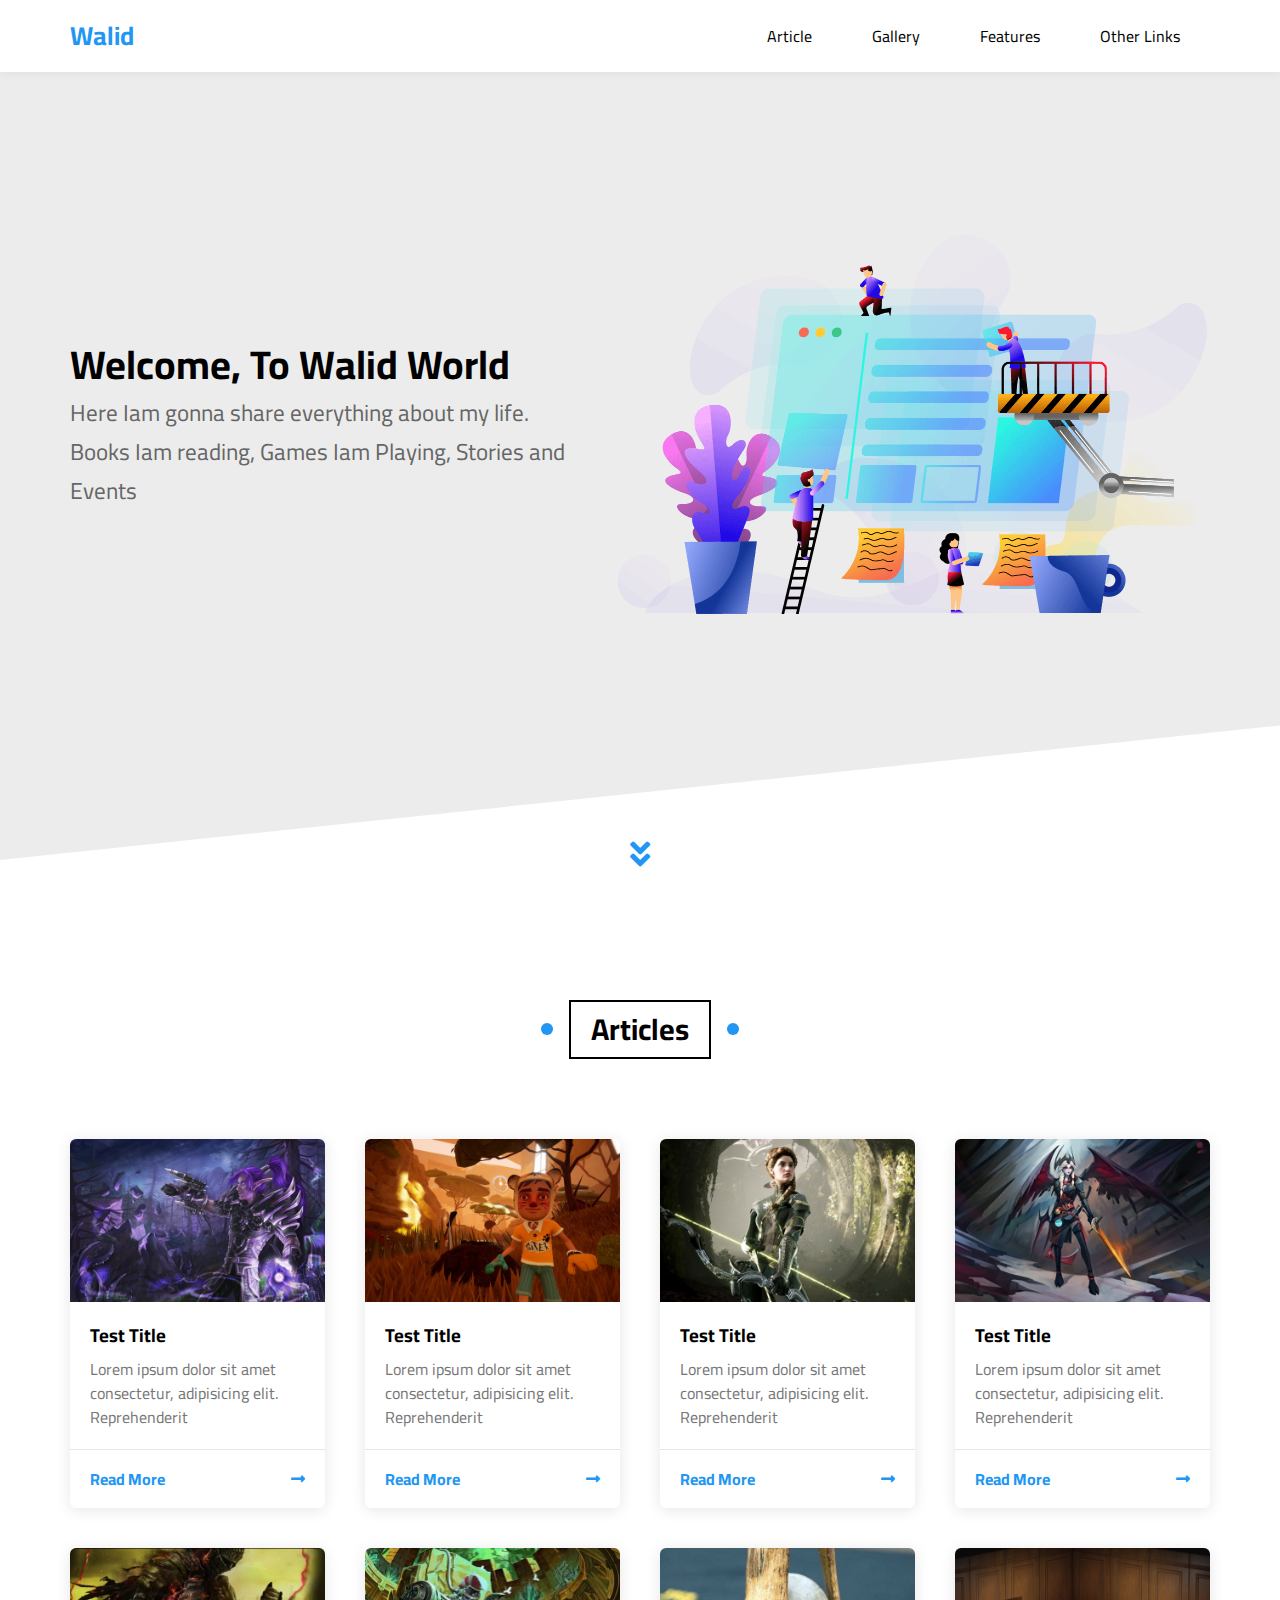
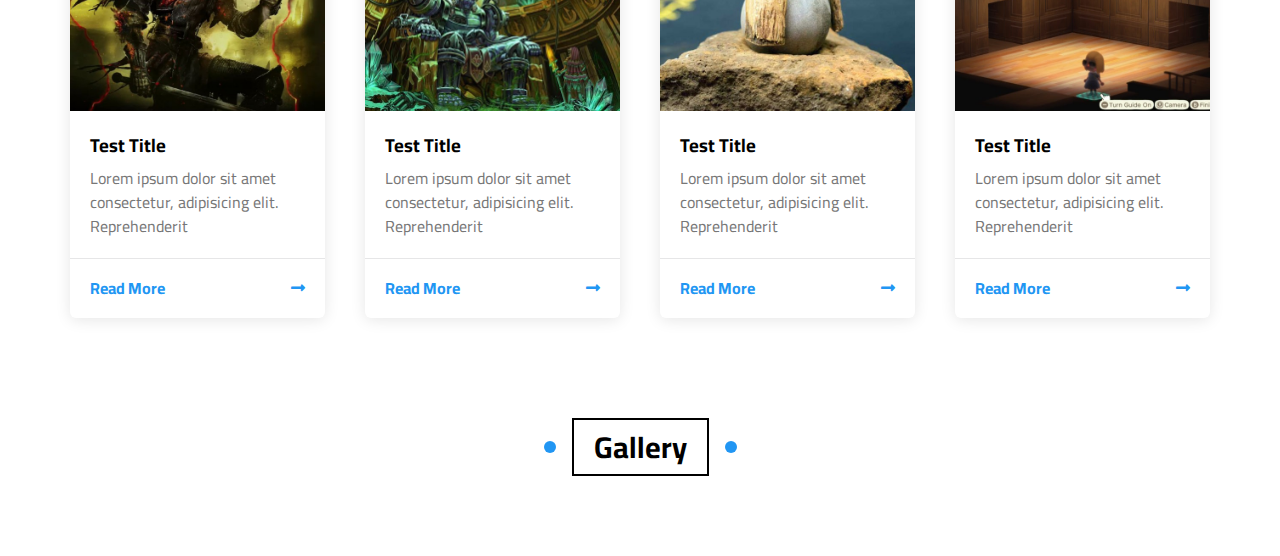
==== commit 0befd876: "Article Section" ====
--- a/index..html
+++ b/index..html
@@ -91,6 +91,109 @@
         </a>
     </div>
     <!-- End Landing -->
+    <!-- Start Articles -->
+    <div class="articles" id="articles">
+        <h2 class="main-title">Articles</h2>
+        <div class="container">
+            <div class="box">
+                <img src="imgs/cat-01.jpg" alt="">
+                <div class="content">
+                    <h3>Test Title</h3>
+                    <p>Lorem ipsum dolor sit amet consectetur, adipisicing elit. Reprehenderit</p>
+                </div>
+                <div class="info">
+                    <a href="#">Read More</a>
+                    <i class="fas fa-long-arrow-alt-right"></i>
+                </div>
+            </div>
+            <div class="box">
+                <img src="imgs/cat-02.jpg" alt="">
+                <div class="content">
+                    <h3>Test Title</h3>
+                    <p>Lorem ipsum dolor sit amet consectetur, adipisicing elit. Reprehenderit</p>
+                </div>
+                <div class="info">
+                    <a href="#">Read More</a>
+                    <i class="fas fa-long-arrow-alt-right"></i>
+                </div>
+            </div>
+            <div class="box">
+                <img src="imgs/cat-03.jpg" alt="">
+                <div class="content">
+                    <h3>Test Title</h3>
+                    <p>Lorem ipsum dolor sit amet consectetur, adipisicing elit. Reprehenderit</p>
+                </div>
+                <div class="info">
+                    <a href="#">Read More</a>
+                    <i class="fas fa-long-arrow-alt-right"></i>
+                </div>
+            </div>
+            <div class="box">
+                <img src="imgs/cat-04.jpg" alt="">
+                <div class="content">
+                    <h3>Test Title</h3>
+                    <p>Lorem ipsum dolor sit amet consectetur, adipisicing elit. Reprehenderit</p>
+                </div>
+                <div class="info">
+                    <a href="#">Read More</a>
+                    <i class="fas fa-long-arrow-alt-right"></i>
+                </div>
+            </div>
+            <div class="box">
+                <img src="imgs/cat-05.jpg" alt="">
+                <div class="content">
+                    <h3>Test Title</h3>
+                    <p>Lorem ipsum dolor sit amet consectetur, adipisicing elit. Reprehenderit</p>
+                </div>
+                <div class="info">
+                    <a href="#">Read More</a>
+                    <i class="fas fa-long-arrow-alt-right"></i>
+                </div>
+            </div>
+            <div class="box">
+                <img src="imgs/cat-06.jpg" alt="">
+                <div class="content">
+                    <h3>Test Title</h3>
+                    <p>Lorem ipsum dolor sit amet consectetur, adipisicing elit. Reprehenderit</p>
+                </div>
+                <div class="info">
+                    <a href="#">Read More</a>
+                    <i class="fas fa-long-arrow-alt-right"></i>
+                </div>
+            </div>
+            <div class="box">
+                <img src="imgs/cat-07.jpg" alt="">
+                <div class="content">
+                    <h3>Test Title</h3>
+                    <p>Lorem ipsum dolor sit amet consectetur, adipisicing elit. Reprehenderit</p>
+                </div>
+                <div class="info">
+                    <a href="#">Read More</a>
+                    <i class="fas fa-long-arrow-alt-right"></i>
+                </div>
+            </div>
+            <div class="box">
+                <img src="imgs/cat-08.jpg" alt="">
+                <div class="content">
+                    <h3>Test Title</h3>
+                    <p>Lorem ipsum dolor sit amet consectetur, adipisicing elit. Reprehenderit</p>
+                </div>
+                <div class="info">
+                    <a href="#">Read More</a>
+                    <i class="fas fa-long-arrow-alt-right"></i>
+                </div>
+            </div>
+        </div>
+    </div>
+    <!-- End Articles -->
+    <!-- Start Gallery -->
+    <div class="gallery">
+        <h2 class="main-title">Gallery</h2>
+        <div class="container">
+
+        </div>
+    </div>
+    <!-- End Gallery -->
 </body>
 
 </html>--- a/css/walid.css
+++ b/css/walid.css
@@ -9,6 +9,7 @@
   --main-color: #2196F3;
   --main-color-alt: #1787E0;
   --main-transition-duration: 0.3s;
+  --main-padding: 100px;
 }
 
 html {
@@ -60,6 +61,71 @@
   }
 }
 
+.main-title {
+  margin: 0 auto 80px;
+  border: 2px solid black;
+  padding: 10px 20px;
+  font-size: 30px;
+  width: fit-content;
+  position: relative;
+  z-index: 1;
+  transition: var(--main-transition-duration);
+  -webkit-transition: var(--main-transition-duration);
+  -moz-transition: var(--main-transition-duration);
+  -ms-transition: var(--main-transition-duration);
+  -o-transition: var(--main-transition-duration);
+}
+
+.main-title::before {
+  left: -30px;
+}
+
+.main-title::after {
+  right: -30px;
+}
+
+.main-title::before,
+.main-title::after {
+  content: '';
+  width: 12px;
+  height: 12px;
+  background-color: var(--main-color);
+  position: absolute;
+  top: 50%;
+  transform: translateY(-50%);
+  border-radius: 50%;
+  -webkit-border-radius: 50%;
+  -moz-border-radius: 50%;
+  -ms-border-radius: 50%;
+  -o-border-radius: 50%;
+  -webkit-transform: translateY(-50%);
+  -moz-transform: translateY(-50%);
+  -ms-transform: translateY(-50%);
+  -o-transform: translateY(-50%);
+}
+
+.main-title:hover::before {
+  z-index: -1;
+  animation: left-move 0.5s linear forwards;
+  -webkit-animation: left-move 0.5s linear forwards;
+}
+
+.main-title:hover::after {
+  z-index: -1;
+  animation: right-move 0.5s linear forwards;
+  -webkit-animation: right-move 0.5s linear forwards;
+}
+
+.main-title:hover {
+  color: white;
+  border: 2px solid white;
+  transition-delay: 0.5s;
+  -webkit-transition-delay: 0.5s;
+  -moz-transition-delay: 0.5s;
+  -ms-transition-delay: 0.5s;
+  -o-transition-delay: 0.5s;
+}
+
 /* End Global Rules */
 /* Start Header */
 .header {
@@ -103,7 +169,7 @@
   }
 }
 
-.header .main-nav > li:hover .mega-menu {
+.header .main-nav>li:hover .mega-menu {
   opacity: 1;
   z-index: 100;
   top: calc(100% + 1px);
@@ -357,8 +423,86 @@
   -webkit-animation: bouncing 1.5s infinite;
 }
 
-
 /* End Landing */
+/* Start Article */
+.articles {
+  padding-top: var(--main-padding);
+  padding-bottom: var(--main-padding);
+  position: relative;
+}
+
+.articles .container {
+  display: grid;
+  grid-template-columns: repeat(auto-fill, minmax(250px, 1fr));
+  gap: 40px;
+}
+
+.articles .container .box {
+  box-shadow: 0 2px 15px rgba(0, 0, 0, 10%);
+  background-color: white;
+  overflow: hidden;
+  transition: transform var(--main-transition-duration), box-shadow var(--main-transition-duration);
+  border-radius: 6px;
+  -webkit-border-radius: 6px;
+  -moz-border-radius: 6px;
+  -ms-border-radius: 6px;
+  -o-border-radius: 6px;
+  -webkit-transition: transform var(--main-transition-duration), box-shadow var(--main-transition-duration);
+  -moz-transition: transform var(--main-transition-duration), box-shadow var(--main-transition-duration);
+  -ms-transition: transform var(--main-transition-duration), box-shadow var(--main-transition-duration);
+  -o-transition: transform var(--main-transition-duration), box-shadow var(--main-transition-duration);
+}
+
+.articles .container .box:hover {
+  box-shadow: 0 2px 15px rgba(0, 0, 0, 20%);
+  transform: translateY(-10px);
+  -webkit-transform: translateY(-10px);
+  -moz-transform: translateY(-10px);
+  -ms-transform: translateY(-10px);
+  -o-transform: translateY(-10px);
+}
+
+.articles .box img {
+  max-width: 100%;
+}
+
+.articles .box .content {
+  padding: 20px;
+}
+
+.articles .box .content h3 {
+  margin: 0;
+}
+
+.articles .box .content p {
+  margin: 10px 0 0 0;
+  line-height: 1.5;
+  color: #777;
+}
+
+.articles .box .info {
+  padding: 20px;
+  border-top: 1px solid #e6e6e7;
+  display: flex;
+  justify-content: space-between;
+  align-items: center;
+}
+
+.articles .box .info a {
+  color: var(--main-color);
+  font-weight: bold;
+}
+
+.articles .box .info i {
+  color: var(--main-color);
+}
+
+.articles .box:hover .info i {
+  animation: moving-arrow 0.6s linear infinite;
+  -webkit-animation: moving-arrow 0.6s linear infinite;
+}
+
+/* End Article  */
 /* Start Animation */
 @keyframes up-and-down {
 
@@ -397,4 +541,51 @@
   }
 }
 
+@keyframes left-move {
+  50% {
+    left: 0;
+    width: 12px;
+    height: 12px;
+  }
+
+  100% {
+    width: 100%;
+    height: 100%;
+    left: 0;
+    border-radius: 0;
+    -webkit-border-radius: 0;
+    -moz-border-radius: 0;
+    -ms-border-radius: 0;
+    -o-border-radius: 0;
+  }
+}
+
+@keyframes right-move {
+  50% {
+    right: 0;
+    width: 12px;
+    height: 12px;
+  }
+
+  100% {
+    width: 100%;
+    height: 100%;
+    right: 0;
+    border-radius: 0;
+    -webkit-border-radius: 0;
+    -moz-border-radius: 0;
+    -ms-border-radius: 0;
+    -o-border-radius: 0;
+  }
+}
+
+@keyframes moving-arrow {
+  100% {
+    transform: translateX(10px);
+    -webkit-transform: translateX(10px);
+    -moz-transform: translateX(10px);
+    -ms-transform: translateX(10px);
+    -o-transform: translateX(10px);
+}
+}
 /* End Animation */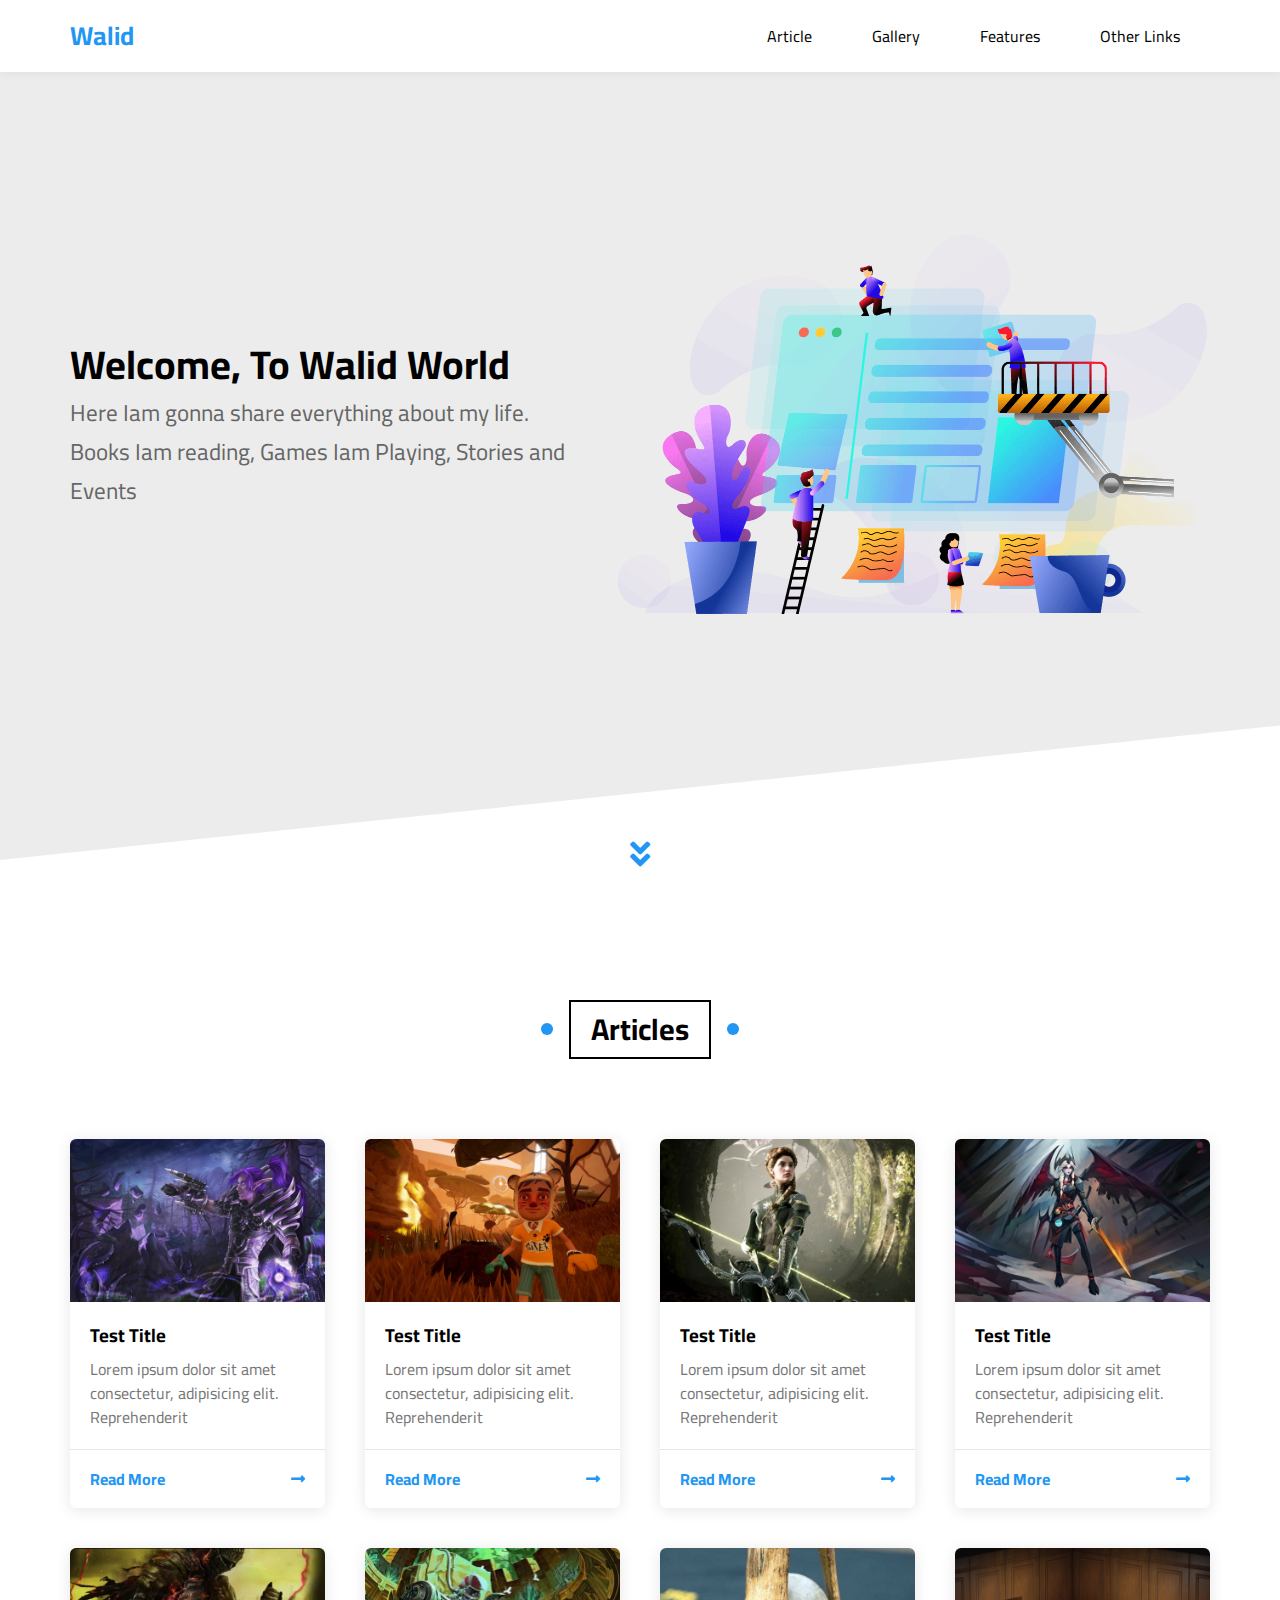
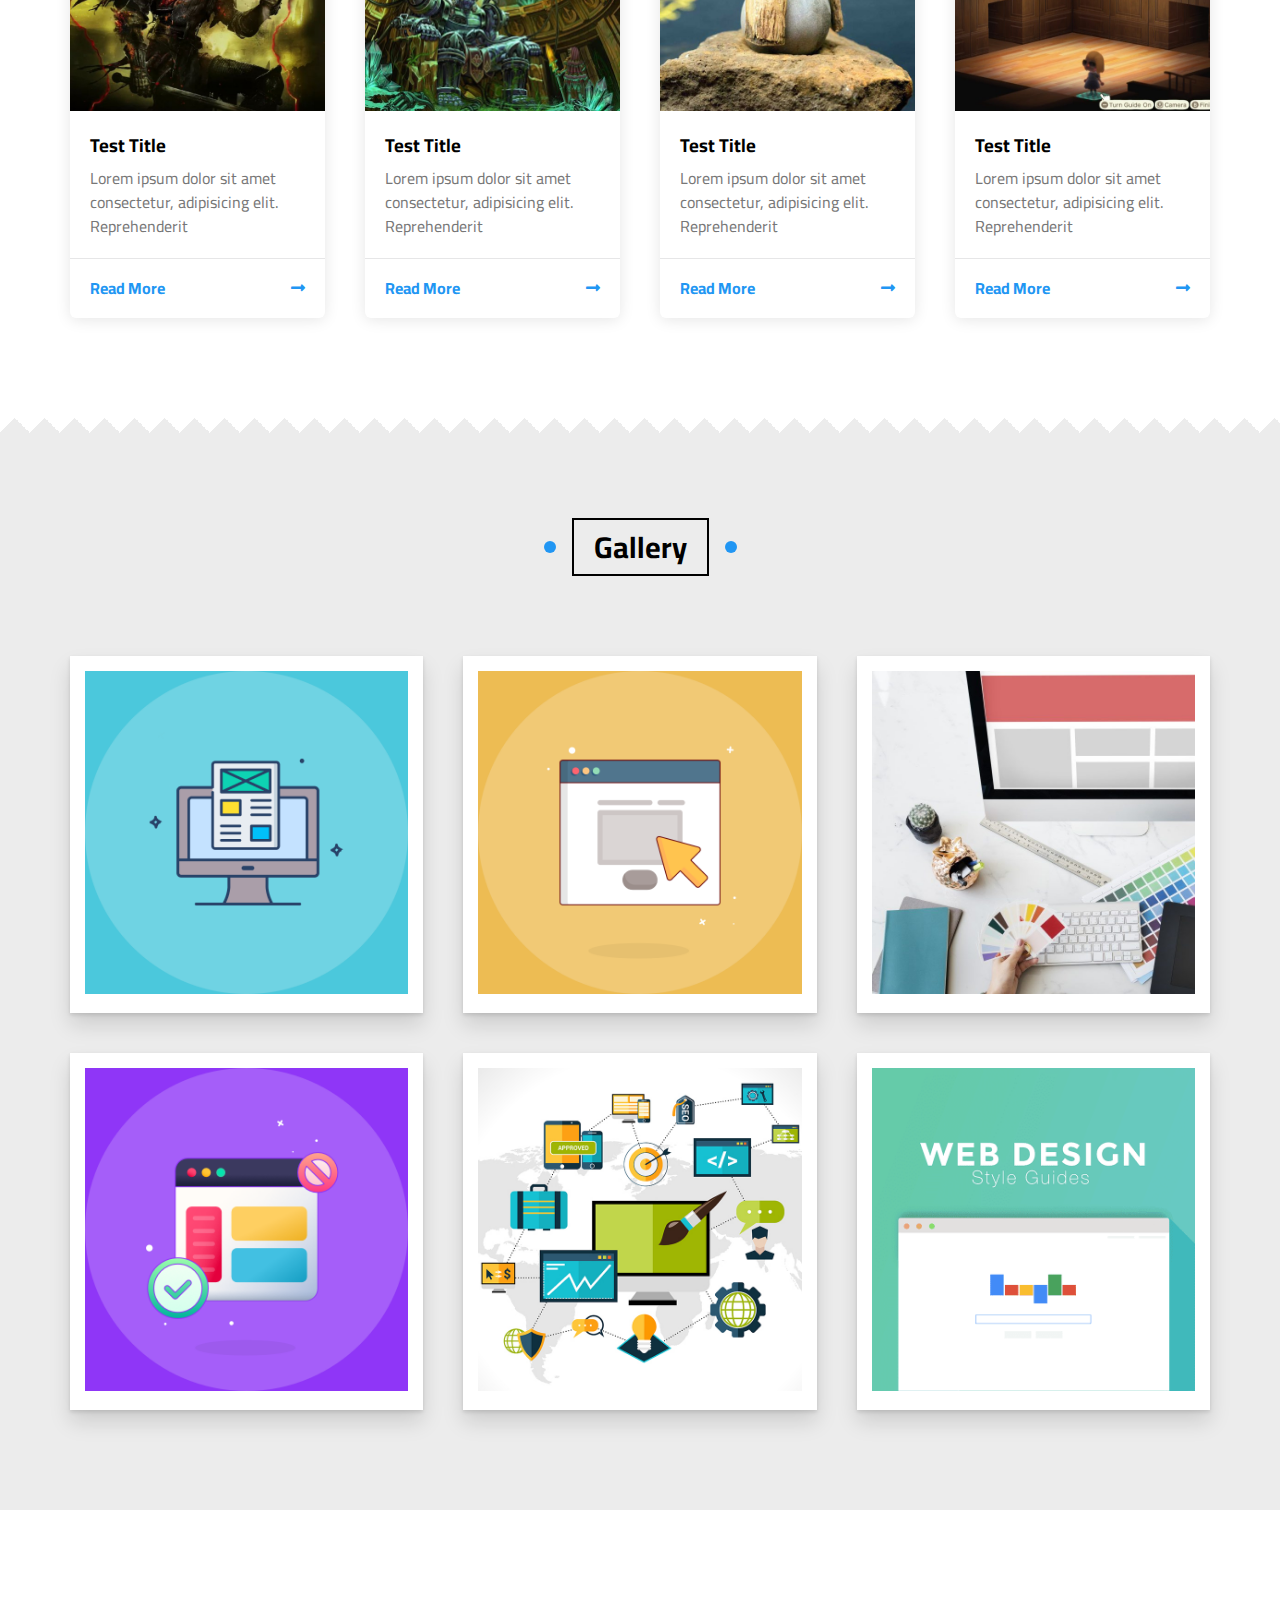
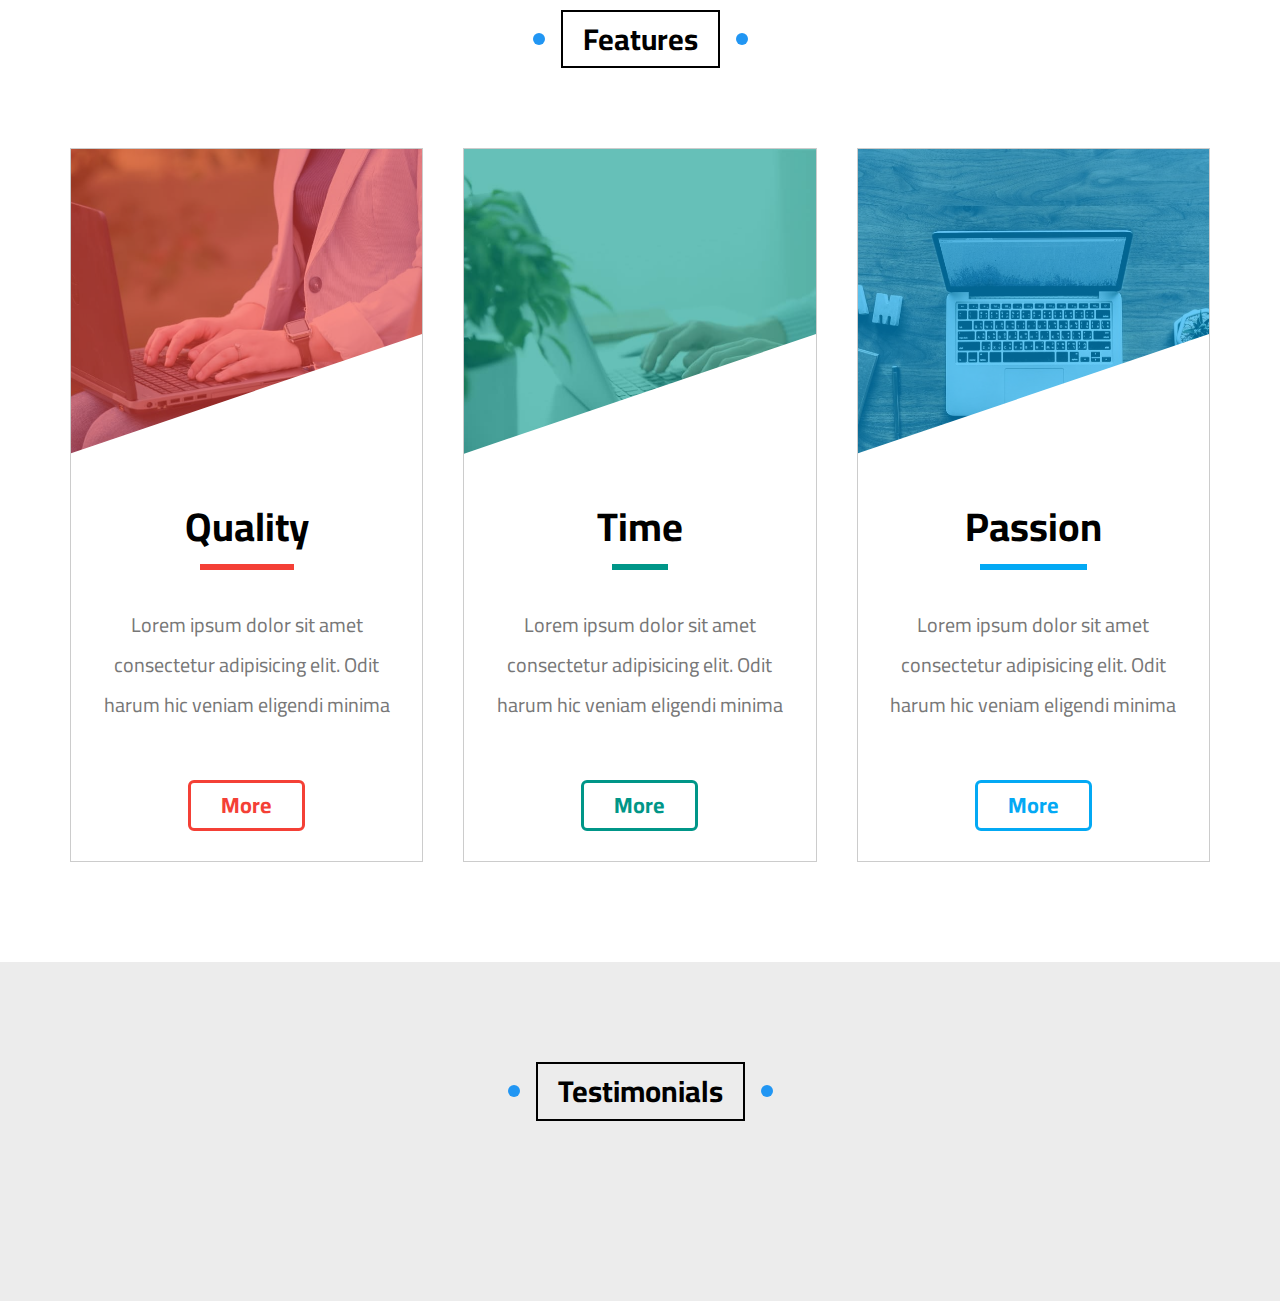
==== commit 8b950e22: "Gallery & Features" ====
--- a/index..html
+++ b/index..html
@@ -35,7 +35,7 @@
                         </div>
                         <ul class="links">
                             <li>
-                                <a href="#"><i class="far fa-comments fa-fw"></i> Testimonials</a>
+                                <a href="#testimonials"><i class="far fa-comments fa-fw"></i> Testimonials</a>
                             </li>
                             <li>
                                 <a href="#"><i class="far fa-user fa-fw"></i> Team Members</a>
@@ -185,15 +185,86 @@
             </div>
         </div>
     </div>
+    <div class="spikes"></div>
     <!-- End Articles -->
     <!-- Start Gallery -->
-    <div class="gallery">
+    <div class="gallery" id="gallery">
         <h2 class="main-title">Gallery</h2>
         <div class="container">
-
+            <div class="box">
+                <div class="image">
+                    <img src="imgs/gallery-01.png" alt="">
+                </div>
+            </div>
+            <div class="box">
+                <div class="image">
+                    <img src="imgs/gallery-02.png" alt="">
+                </div>
+            </div>
+            <div class="box">
+                <div class="image">
+                    <img src="imgs/gallery-03.jpg" alt="">
+                </div>
+            </div>
+            <div class="box">
+                <div class="image">
+                    <img src="imgs/gallery-04.png" alt="">
+                </div>
+            </div>
+            <div class="box">
+                <div class="image">
+                    <img src="imgs/gallery-05.jpg" alt="">
+                </div>
+            </div>
+            <div class="box">
+                <div class="image">
+                    <img src="imgs/gallery-06.png" alt="">
+                </div>
+            </div>
         </div>
     </div>
     <!-- End Gallery -->
+    <!-- Start Features -->
+    <div class="features" id="features">
+        <h2 class="main-title">Features</h2>
+        <div class="container">
+            <div class="box quality">
+                <div class="image-holder">
+                    <img src="imgs/features-01.jpg" alt="">
+                </div>
+                <h2>Quality</h2>
+                <p>Lorem ipsum dolor sit amet consectetur adipisicing elit. Odit harum hic veniam eligendi minima</p>
+                <a href="#">More</a>
+            </div>
+            <div class="box time">
+                <div class="image-holder">
+                    <img src="imgs/features-02.jpg" alt="">
+                </div>
+                <h2>Time</h2>
+                <p>Lorem ipsum dolor sit amet consectetur adipisicing elit. Odit harum hic veniam eligendi minima</p>
+                <a href="#">More</a>
+            </div>
+            <div class="box passion">
+                <div class="image-holder">
+                    <img src="imgs/features-03.jpg" alt="">
+                </div>
+                <h2>Passion</h2>
+                <p>Lorem ipsum dolor sit amet consectetur adipisicing elit. Odit harum hic veniam eligendi minima</p>
+                <a href="#">More</a>
+            </div>
+        </div>
+    </div>
+    <!-- End Features -->
+    <!-- Start Testimonials -->
+    <div class="testimonials" id="testimonials">
+        <h2 class="main-title">Testimonials</h2>
+        <div class="container">
+            <div class="box">
+                
+            </div>
+        </div>
+    </div>
+    <!-- End Testimonials -->
 </body>
 
 </html>--- a/css/walid.css
+++ b/css/walid.css
@@ -8,6 +8,7 @@
 :root {
   --main-color: #2196F3;
   --main-color-alt: #1787E0;
+  --section-background: #ECECEC;
   --main-transition-duration: 0.3s;
   --main-padding: 100px;
 }
@@ -124,6 +125,21 @@
   -moz-transition-delay: 0.5s;
   -ms-transition-delay: 0.5s;
   -o-transition-delay: 0.5s;
+}
+
+.spikes {
+  position: relative;
+}
+
+.spikes::after {
+  content: "";
+  position: absolute;
+  right: 0;
+  width: 100%;
+  height: 30px;
+  z-index: 1;
+  background-image: linear-gradient(135deg, white 25%, transparent 25%), linear-gradient(225deg, white 25%, transparent 25%);
+  background-size: 30px 30px;
 }
 
 /* End Global Rules */
@@ -503,6 +519,234 @@
 }
 
 /* End Article  */
+/* Start Gallery */
+.gallery {
+  padding-top: var(--main-padding);
+  padding-bottom: var(--main-padding);
+  position: relative;
+  background-color: var(--section-background);
+}
+
+.gallery .container {
+  display: grid;
+  grid-template-columns: repeat(auto-fill, minmax(300px, 1fr));
+  gap: 40px;
+}
+
+.gallery .box {
+  padding: 15px;
+  background-color: white;
+  box-shadow: 0px 12px 20px 0px rgba(0, 0, 0, 13%), 0px 2px 4px 0px rgba(0, 0, 0, 12%);
+}
+
+.gallery .image {
+  position: relative;
+  overflow: hidden;
+}
+
+.gallery .image::before {
+  content: '';
+  position: absolute;
+  top: 50%;
+  left: 50%;
+  background-color: rgb(255 255 255 / 20%);
+  width: 0px;
+  height: 0px;
+  opacity: 0;
+  z-index: 2;
+  transform: translate(-50%, -50%);
+  -webkit-transform: translate(-50%, -50%);
+  -moz-transform: translate(-50%, -50%);
+  -ms-transform: translate(-50%, -50%);
+  -o-transform: translate(-50%, -50%);
+}
+
+.gallery .image:hover::before {
+  animation: flashing 0.7s;
+  -webkit-animation: flashing 0.7s;
+}
+
+.gallery .image img {
+  max-width: 100%;
+  transition: var(--main-transition-duration);
+  -webkit-transition: var(--main-transition-duration);
+  -moz-transition: var(--main-transition-duration);
+  -ms-transition: var(--main-transition-duration);
+  -o-transition: var(--main-transition-duration);
+}
+
+.gallery .image:hover img {
+  transform: rotate(5deg) scale(1.1);
+  -webkit-transform: rotate(5deg) scale(1.1);
+  -moz-transform: rotate(5deg) scale(1.1);
+  -ms-transform: rotate(5deg) scale(1.1);
+  -o-transform: rotate(5deg) scale(1.1);
+}
+
+/* End Gallery */
+/* Start Features */
+.features {
+  padding-top: var(--main-padding);
+  padding-bottom: var(--main-padding);
+  position: relative;
+  background-color: white;
+}
+
+.features .container {
+  display: grid;
+  grid-template-columns: repeat(auto-fill, minmax(300px, 1fr));
+  gap: 40px;
+}
+
+.features .box {
+  text-align: center;
+  border: 1px solid #CCC;
+}
+
+.features .box .image-holder {
+  position: relative;
+  overflow: hidden;
+}
+
+.features .box .image-holder::before {
+  content: '';
+  position: absolute;
+  top: -1px;
+  left: 0;
+  width: 100%;
+  height: 100%;
+}
+
+.features .box .image-holder::after {
+  content: '';
+  position: absolute;
+  bottom: 0;
+  right: 0;
+  border-style: solid;
+  border-width: 0px 0px 170px 500px;
+  border-color: transparent transparent white transparent;
+  transition: var(--main-transition-duration);
+  -webkit-transition: var(--main-transition-duration);
+  -moz-transition: var(--main-transition-duration);
+  -ms-transition: var(--main-transition-duration);
+  -o-transition: var(--main-transition-duration);
+}
+
+.features .box .image-holder img {
+  max-width: 100%;
+}
+
+.features .box:hover .image-holder::after {
+  border-width: 170px 500px 170px 0px;
+}
+
+.features .box h2 {
+  position: relative;
+  font-size: 40px;
+  margin: auto;
+  width: fit-content;
+}
+
+.features .box h2::after {
+  content: '';
+  position: absolute;
+  bottom: -20px;
+  left: 15px;
+  width: calc(100% - 30px);
+  height: 6px;
+}
+
+.features .box p {
+  line-height: 2;
+  font-size: 20px;
+  margin: 30px 0;
+  padding: 25px;
+  color: #777;
+}
+
+.features .box a {
+  display: block;
+  border: 3px solid transparent;
+  width: fit-content;
+  margin: 0 auto 30px;
+  font-weight: bold;
+  font-size: 22px;
+  padding: 10px 30px;
+  transition: var(--main-transition-duration);
+  border-radius: 6px;
+  -webkit-border-radius: 6px;
+  -moz-border-radius: 6px;
+  -ms-border-radius: 6px;
+  -o-border-radius: 6px;
+  -webkit-transition: var(--main-transition-duration);
+  -moz-transition: var(--main-transition-duration);
+  -ms-transition: var(--main-transition-duration);
+  -o-transition: var(--main-transition-duration);
+}
+
+.features .quality .image-holder::before {
+  background-color: rgb(244 64 54 / 60%);
+}
+
+.features .quality h2::after {
+  background-color: #f44036;
+}
+
+.features .quality a {
+  color: #f44036;
+  border-color: #f44036;
+  background: linear-gradient(to right, #f44036 50%, white -50%);
+  background-size: 200% 100%;
+  background-position: right bottom;
+}
+
+.features .time .image-holder::before {
+  background-color: rgb(0 150 136 / 60%);
+}
+
+.features .time h2::after {
+  background-color: #009688;
+}
+
+.features .time a {
+  color: #009688;
+  border-color: #009688;
+  background: linear-gradient(to right, #009688 50%, white -50%);
+  background-size: 200% 100%;
+  background-position: right bottom;
+}
+
+.features .passion .image-holder::before {
+  background-color: rgb(3 169 244 / 60%);
+}
+
+.features .passion h2::after {
+  background-color: #03a9f4;
+}
+
+.features .passion a {
+  color: #03a9f4;
+  border-color: #03a9f4;
+  background: linear-gradient(to right, #03a9f4 50%, white -50%);
+  background-size: 200% 100%;
+  background-position: right bottom;
+}
+
+.features .box:hover a {
+  background-position: left bottom;
+  color: white;
+}
+
+/* End Features  */
+/* Start Testimonials */
+.testimonials {
+  padding-top: var(--main-padding);
+  padding-bottom: var(--main-padding);
+  position: relative;
+  background-color: var(--section-background);
+}
+
+/* End Testimonials */
 /* Start Animation */
 @keyframes up-and-down {
 
@@ -586,6 +830,21 @@
     -moz-transform: translateX(10px);
     -ms-transform: translateX(10px);
     -o-transform: translateX(10px);
-}
-}
+  }
+}
+
+@keyframes flashing {
+
+  0%,
+  40% {
+    opacity: 1;
+  }
+
+  100% {
+    opacity: 0;
+    width: 200%;
+    height: 200%;
+  }
+}
+
 /* End Animation */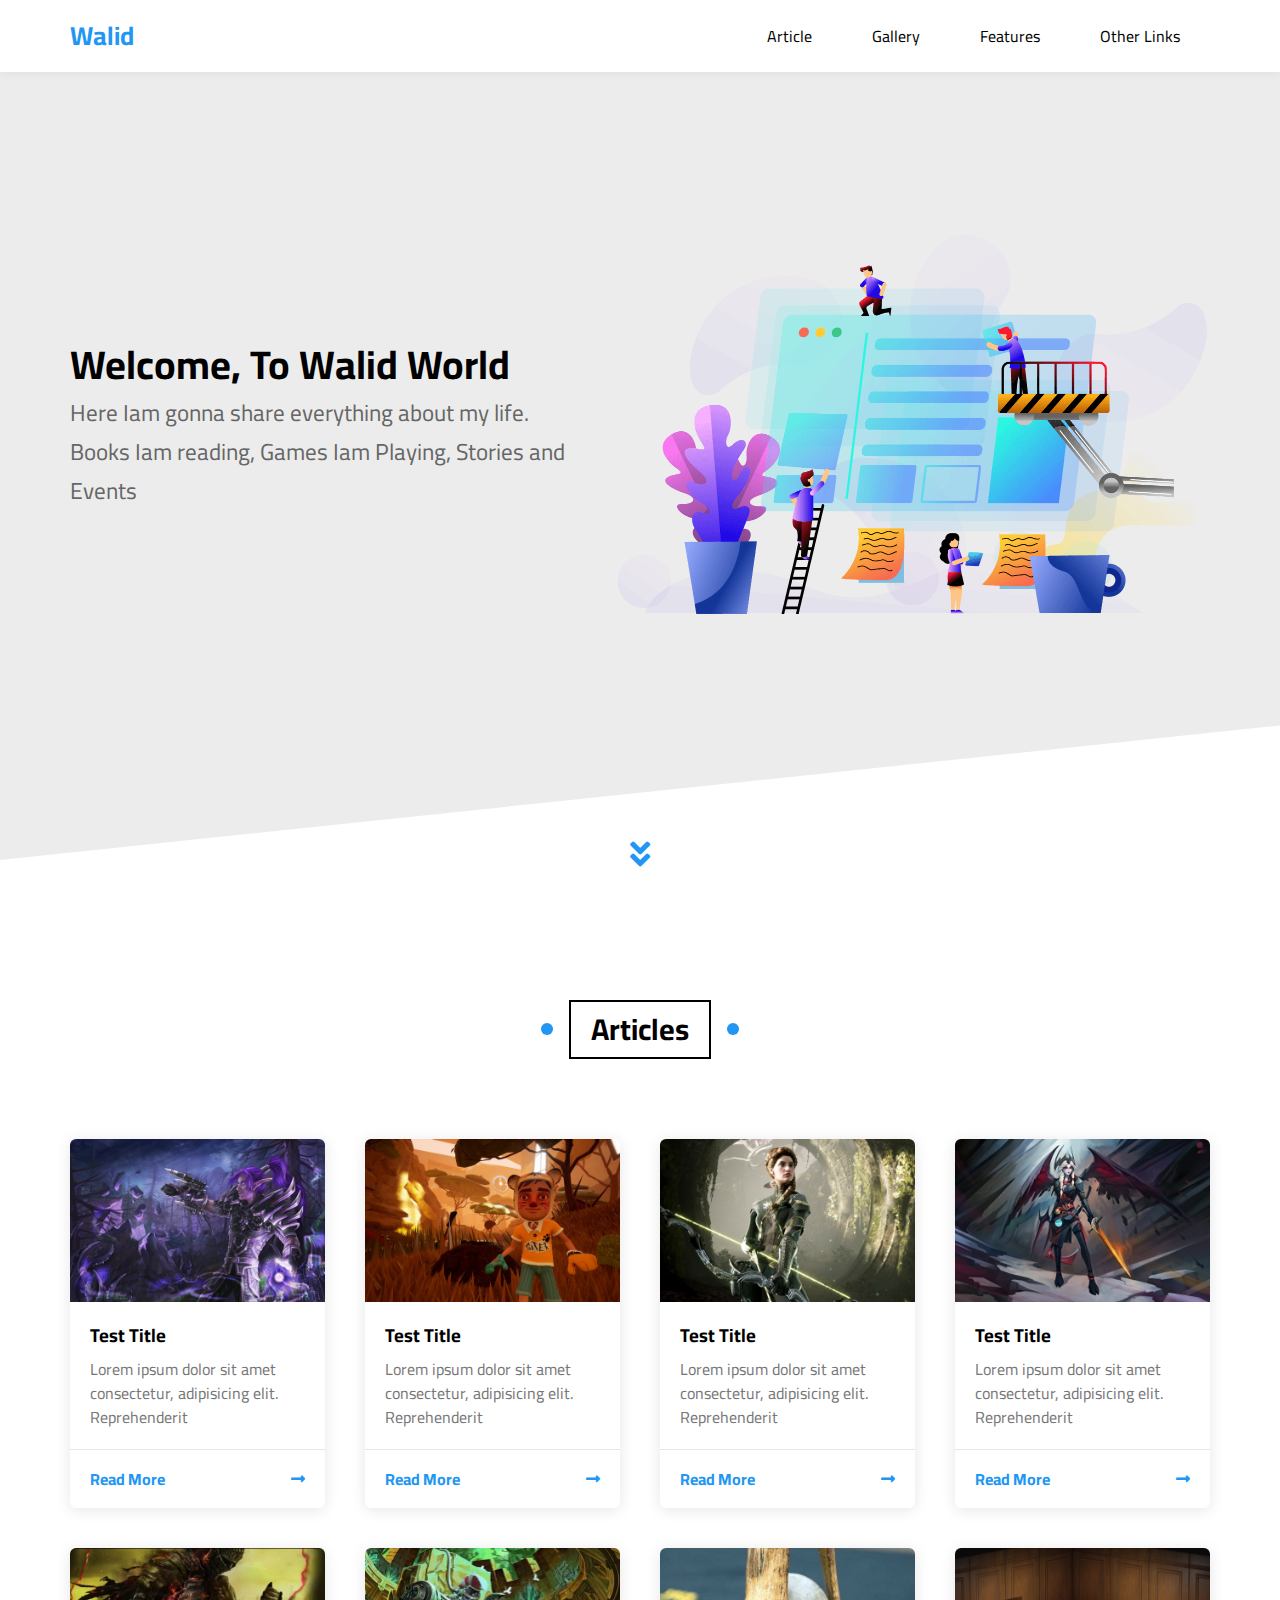
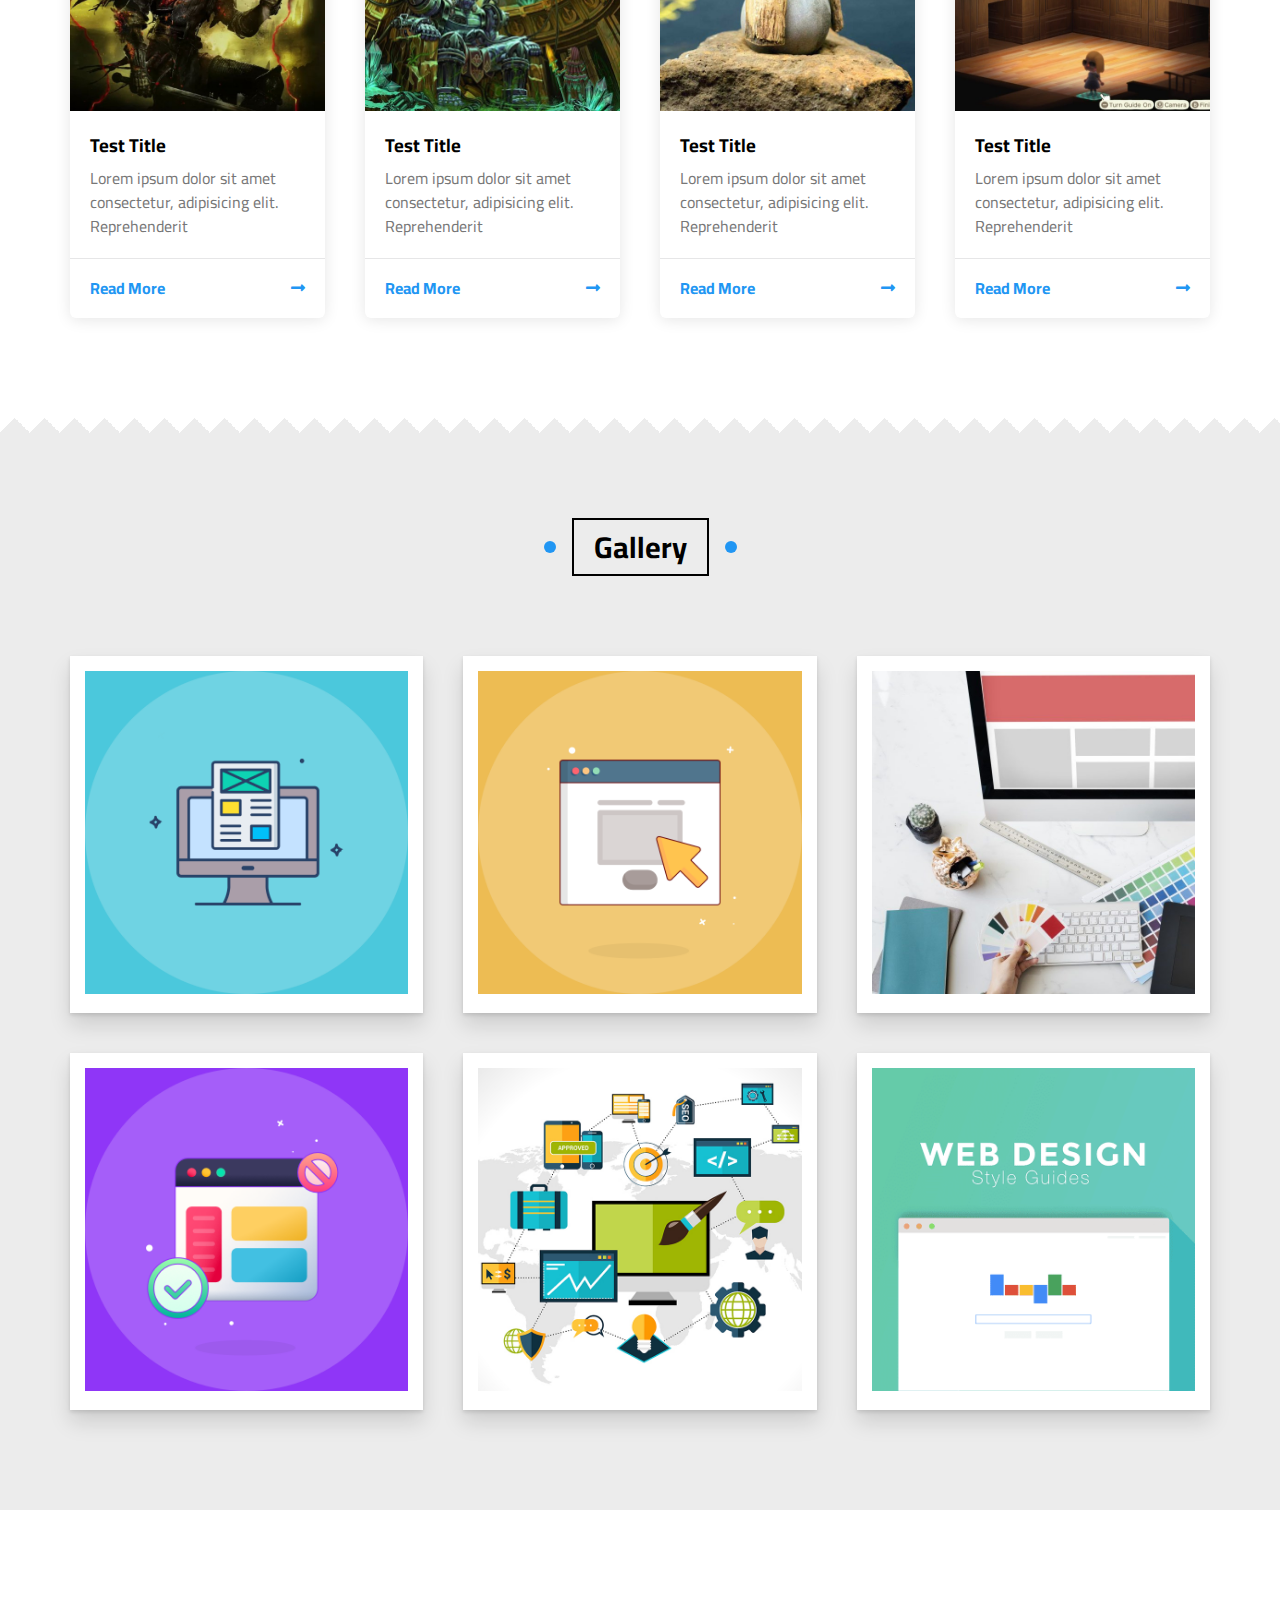
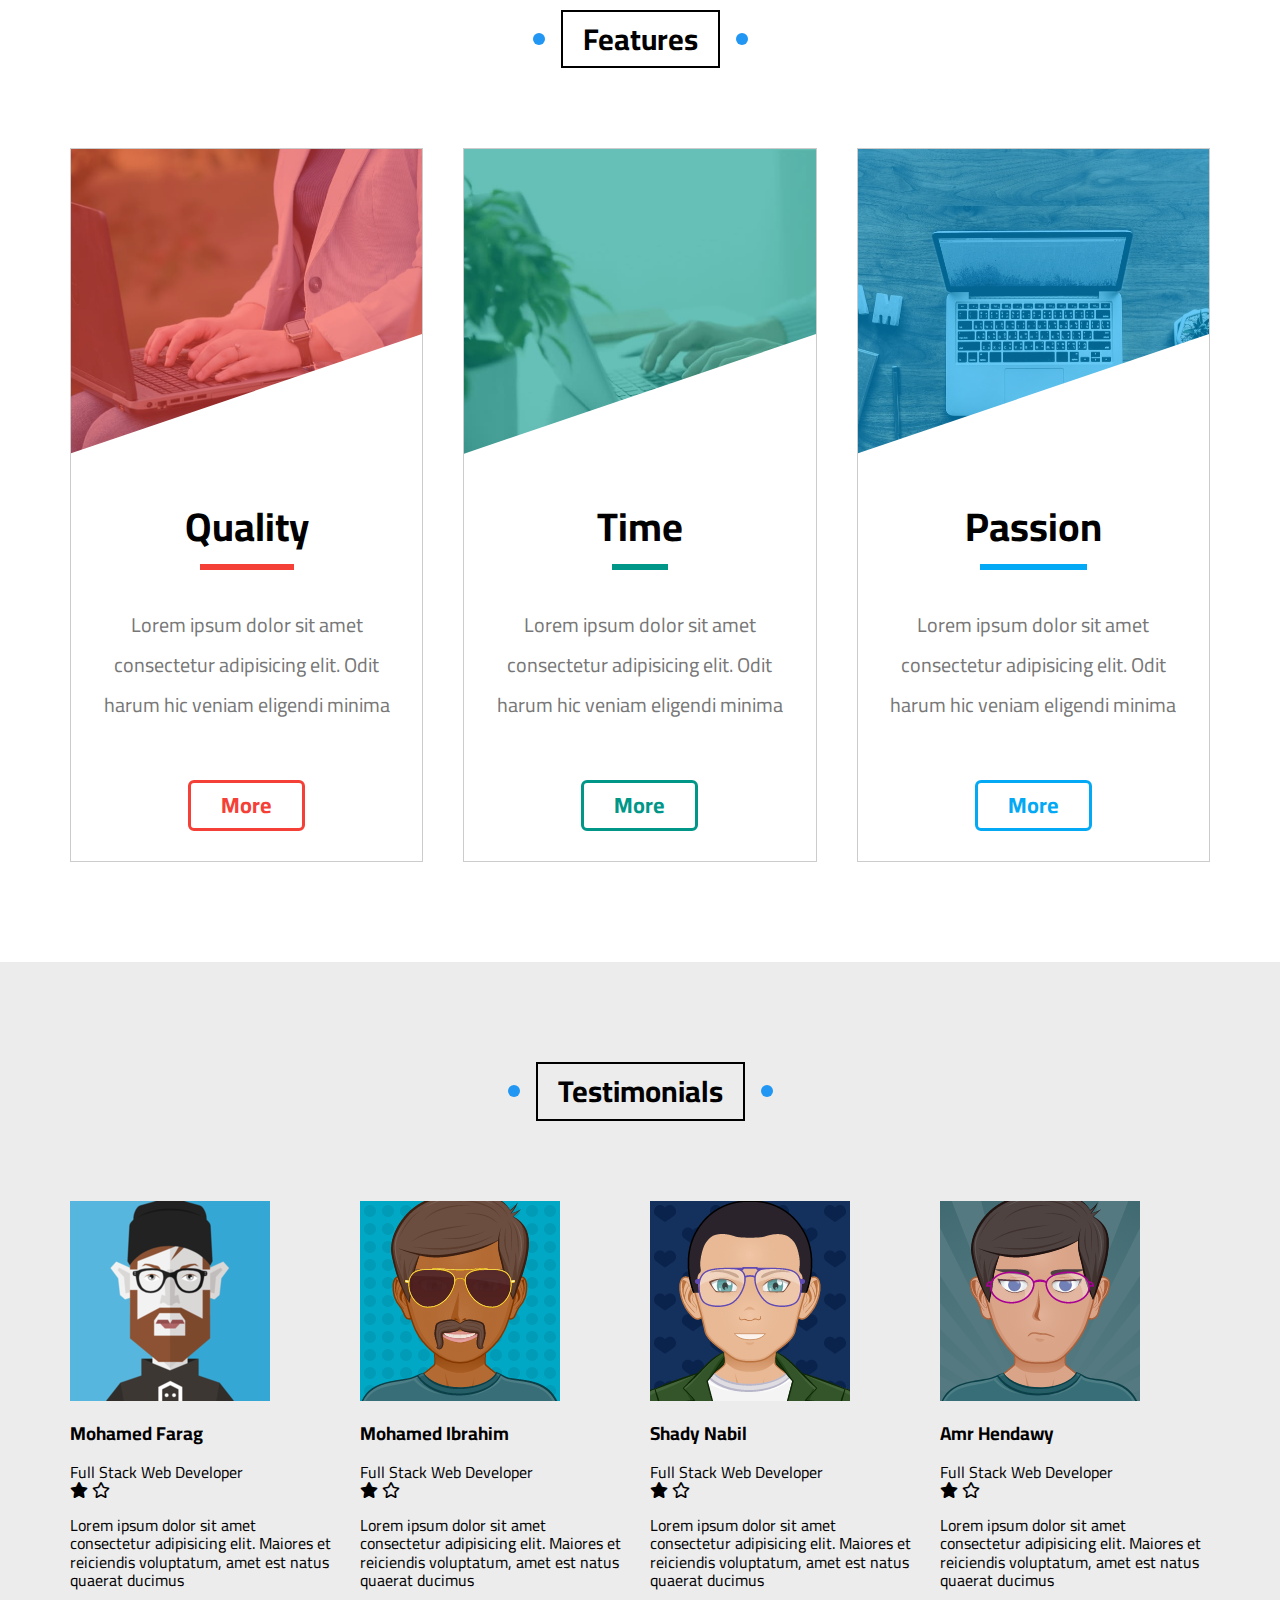
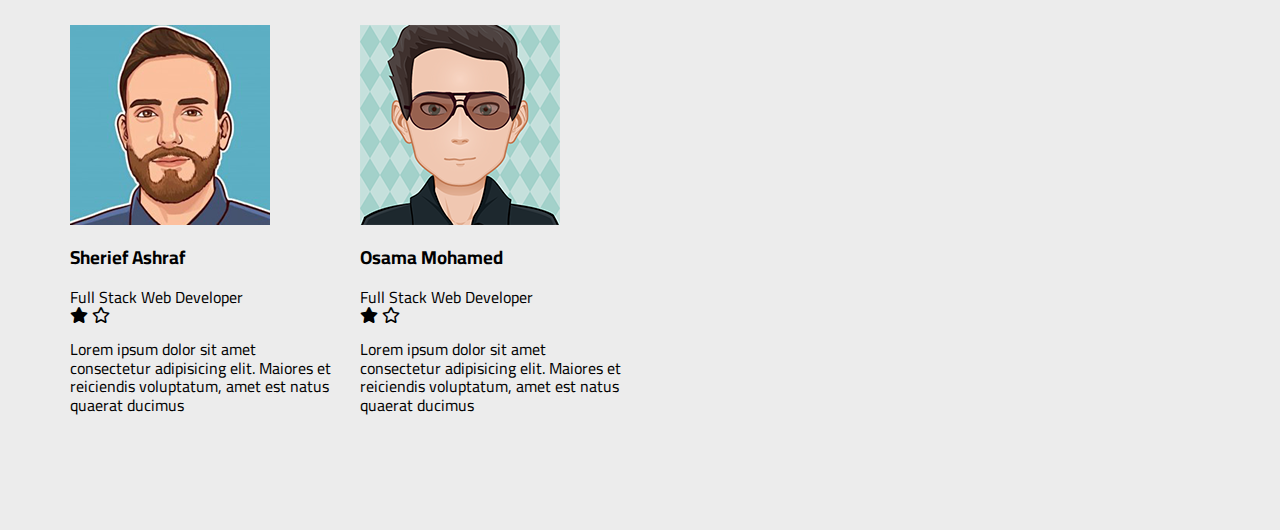
==== commit 7482ae6a: "testimonials section" ====
--- a/index..html
+++ b/index..html
@@ -260,7 +260,64 @@
         <h2 class="main-title">Testimonials</h2>
         <div class="container">
             <div class="box">
-                
+                <img src="imgs/avatar-01.png" alt="">
+                <h3>Mohamed Farag</h3>
+                <span class="title">Full Stack Web Developer</span>
+                <div class="rate">
+                    <i class="filled fas fa-star"></i>
+                    <i class="far fa-star"></i>
+                </div>
+                <p>Lorem ipsum dolor sit amet consectetur adipisicing elit. Maiores et reiciendis voluptatum, amet est natus quaerat ducimus</p>
+            </div>
+            <div class="box">
+                <img src="imgs/avatar-02.png" alt="">
+                <h3>Mohamed Ibrahim</h3>
+                <span class="title">Full Stack Web Developer</span>
+                <div class="rate">
+                    <i class="filled fas fa-star"></i>
+                    <i class="far fa-star"></i>
+                </div>
+                <p>Lorem ipsum dolor sit amet consectetur adipisicing elit. Maiores et reiciendis voluptatum, amet est natus quaerat ducimus</p>
+            </div>
+            <div class="box">
+                <img src="imgs/avatar-03.png" alt="">
+                <h3>Shady Nabil</h3>
+                <span class="title">Full Stack Web Developer</span>
+                <div class="rate">
+                    <i class="filled fas fa-star"></i>
+                    <i class="far fa-star"></i>
+                </div>
+                <p>Lorem ipsum dolor sit amet consectetur adipisicing elit. Maiores et reiciendis voluptatum, amet est natus quaerat ducimus</p>
+            </div>
+            <div class="box">
+                <img src="imgs/avatar-04.png" alt="">
+                <h3>Amr Hendawy</h3>
+                <span class="title">Full Stack Web Developer</span>
+                <div class="rate">
+                    <i class="filled fas fa-star"></i>
+                    <i class="far fa-star"></i>
+                </div>
+                <p>Lorem ipsum dolor sit amet consectetur adipisicing elit. Maiores et reiciendis voluptatum, amet est natus quaerat ducimus</p>
+            </div>
+            <div class="box">
+                <img src="imgs/avatar-05.png" alt="">
+                <h3>Sherief Ashraf</h3>
+                <span class="title">Full Stack Web Developer</span>
+                <div class="rate">
+                    <i class="filled fas fa-star"></i>
+                    <i class="far fa-star"></i>
+                </div>
+                <p>Lorem ipsum dolor sit amet consectetur adipisicing elit. Maiores et reiciendis voluptatum, amet est natus quaerat ducimus</p>
+            </div>
+            <div class="box">
+                <img src="imgs/avatar-06.png" alt="">
+                <h3>Osama Mohamed</h3>
+                <span class="title">Full Stack Web Developer</span>
+                <div class="rate">
+                    <i class="filled fas fa-star"></i>
+                    <i class="far fa-star"></i>
+                </div>
+                <p>Lorem ipsum dolor sit amet consectetur adipisicing elit. Maiores et reiciendis voluptatum, amet est natus quaerat ducimus</p>
             </div>
         </div>
     </div>
--- a/css/walid.css
+++ b/css/walid.css
@@ -746,6 +746,33 @@
   background-color: var(--section-background);
 }
 
+.testimonials .container {
+display: grid;
+grid-template-columns: repeat(auto-fill, minmax(250px, 1fr));
+gap: 20px
+;
+}
+
+.testimonials .box {
+  
+}
+.testimonials .box img {
+
+}
+.testimonials .box h3 {
+
+}
+.testimonials .box .title {
+
+}
+.testimonials .box .rate .filled{
+
+}
+
+.testimonials .box p {
+
+}
+
 /* End Testimonials */
 /* Start Animation */
 @keyframes up-and-down {
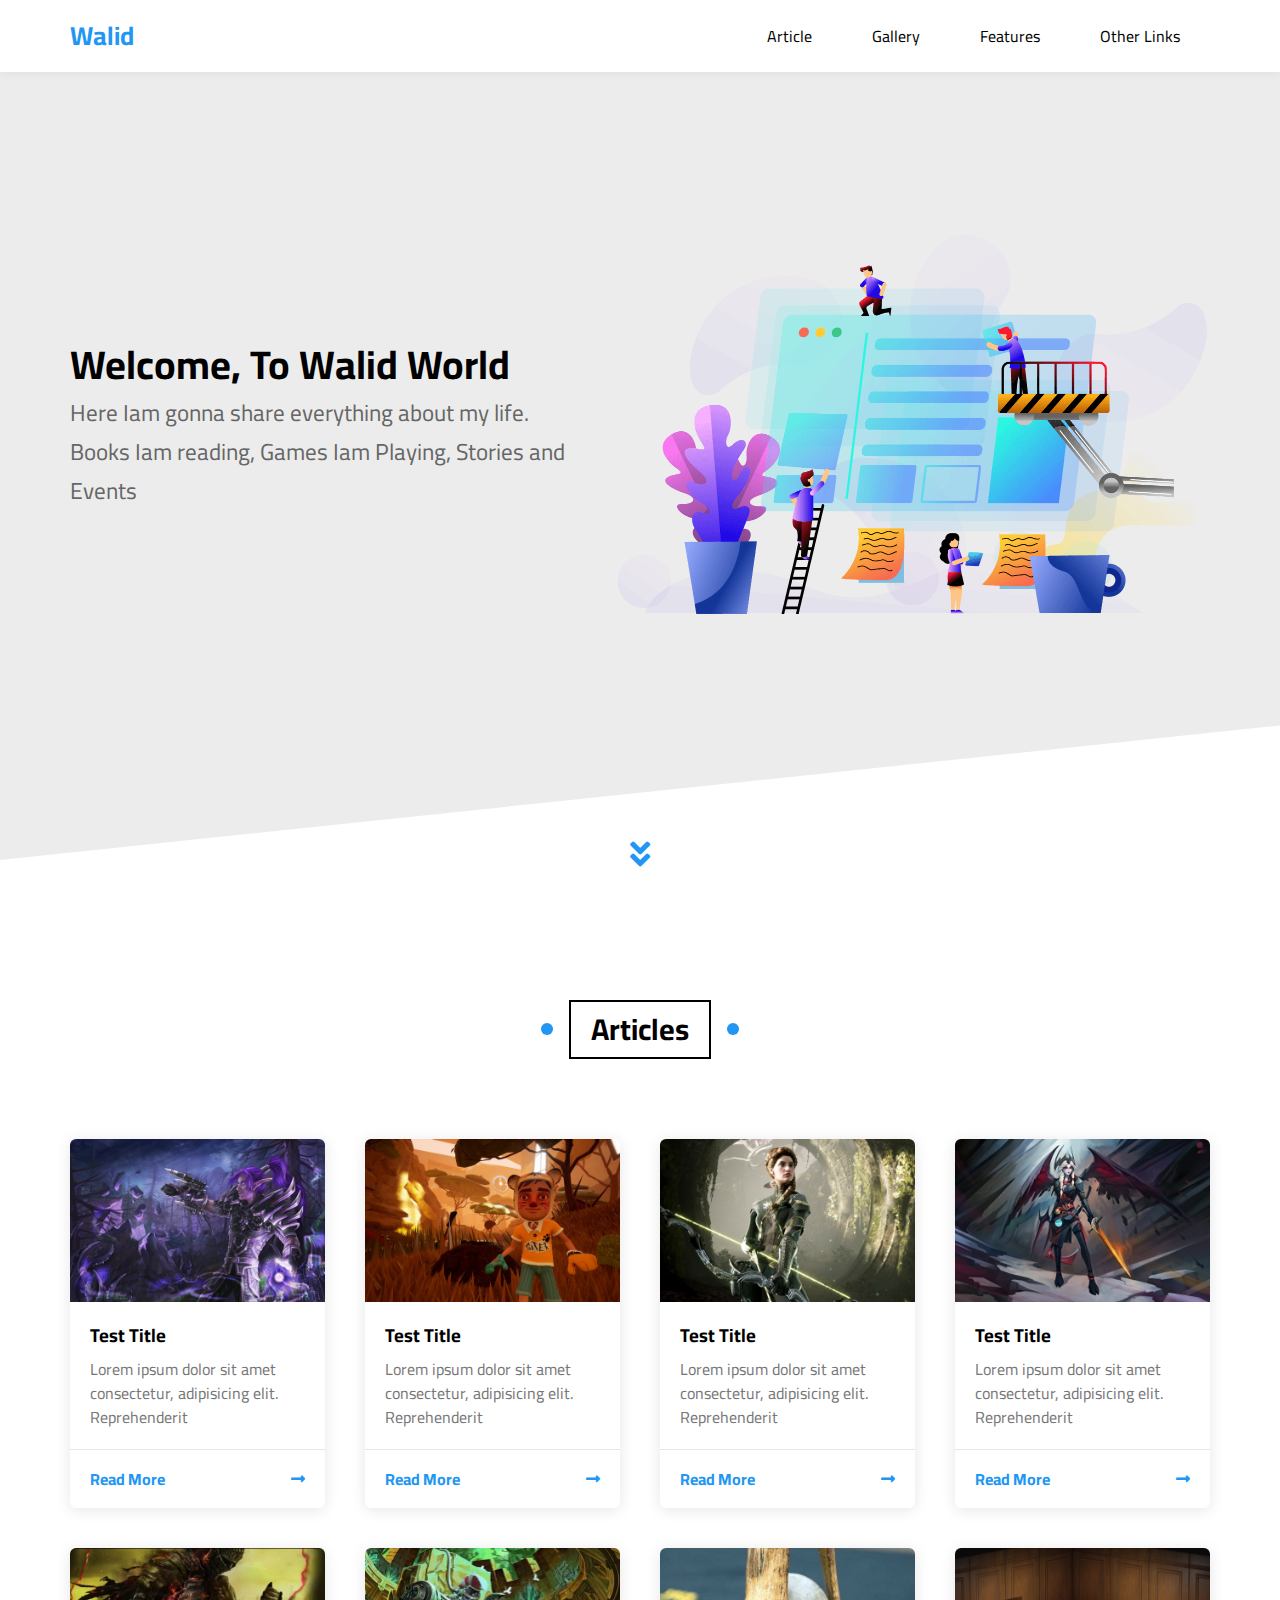
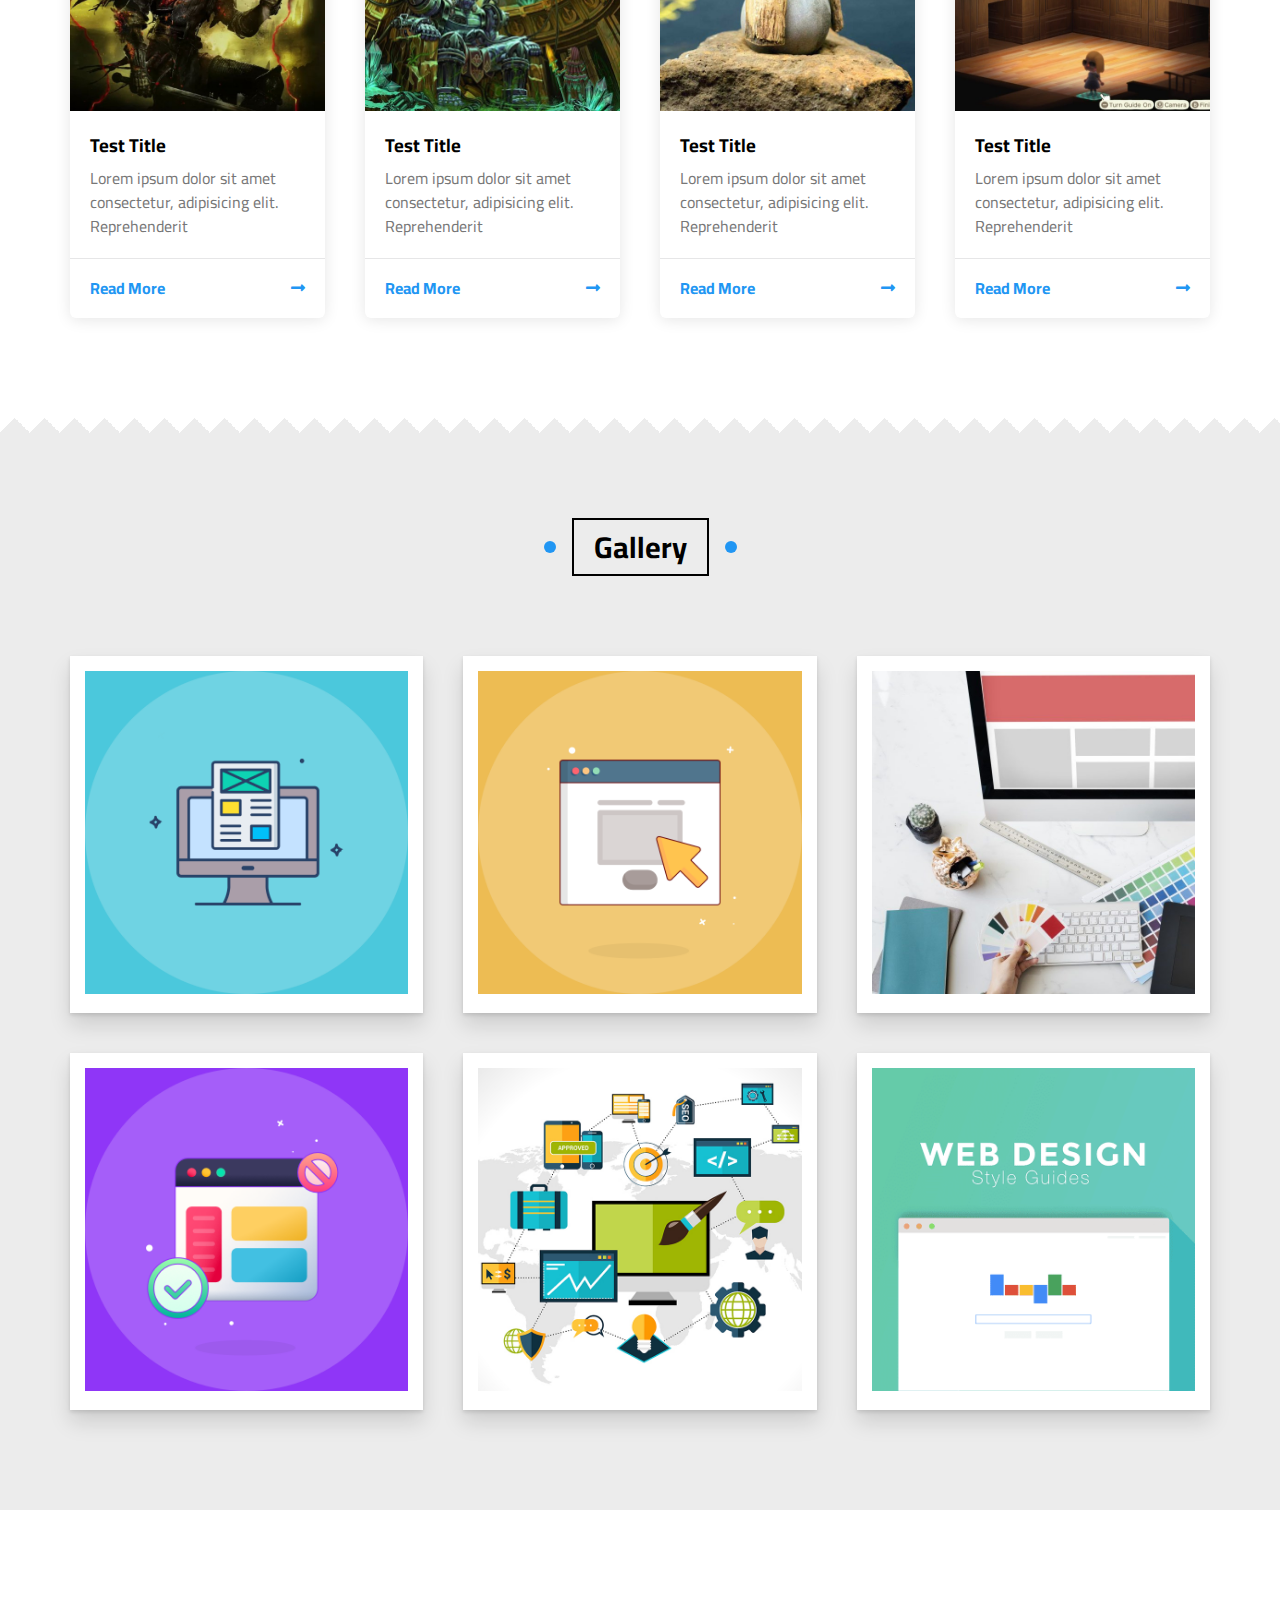
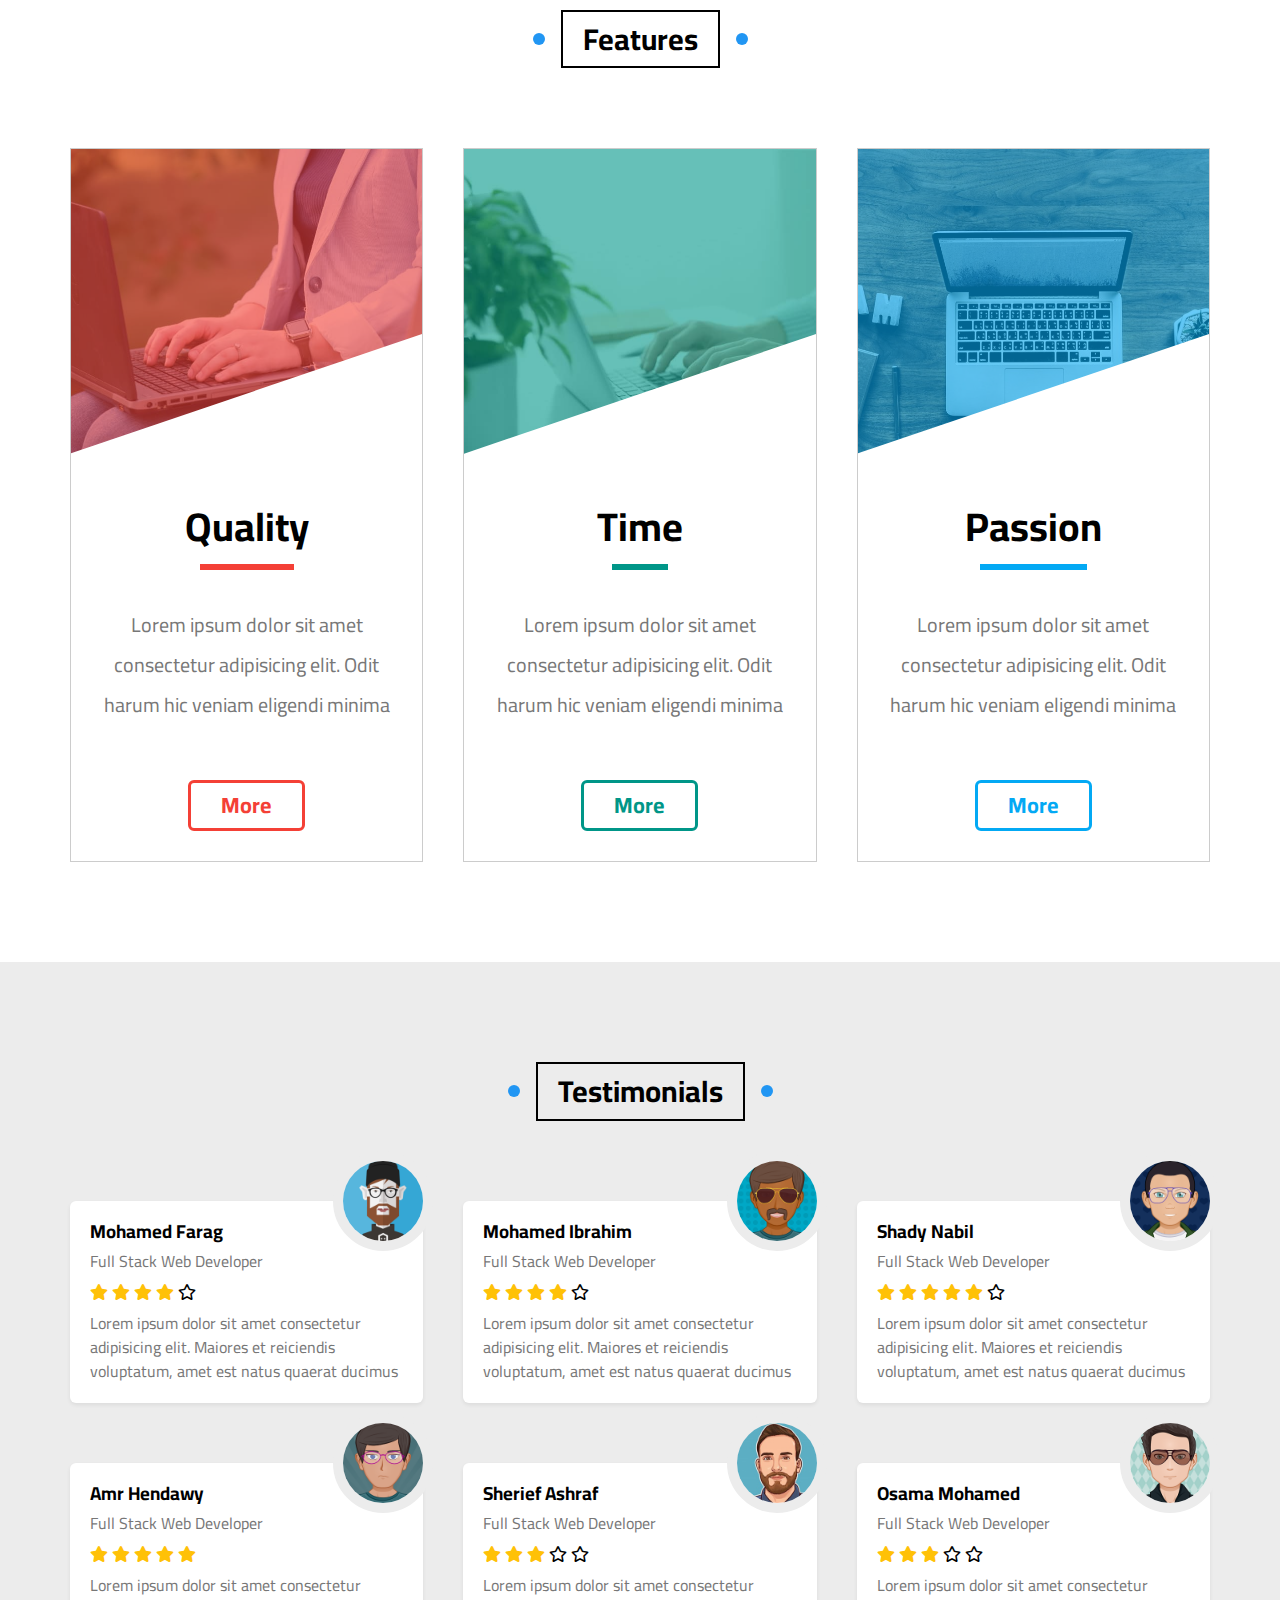
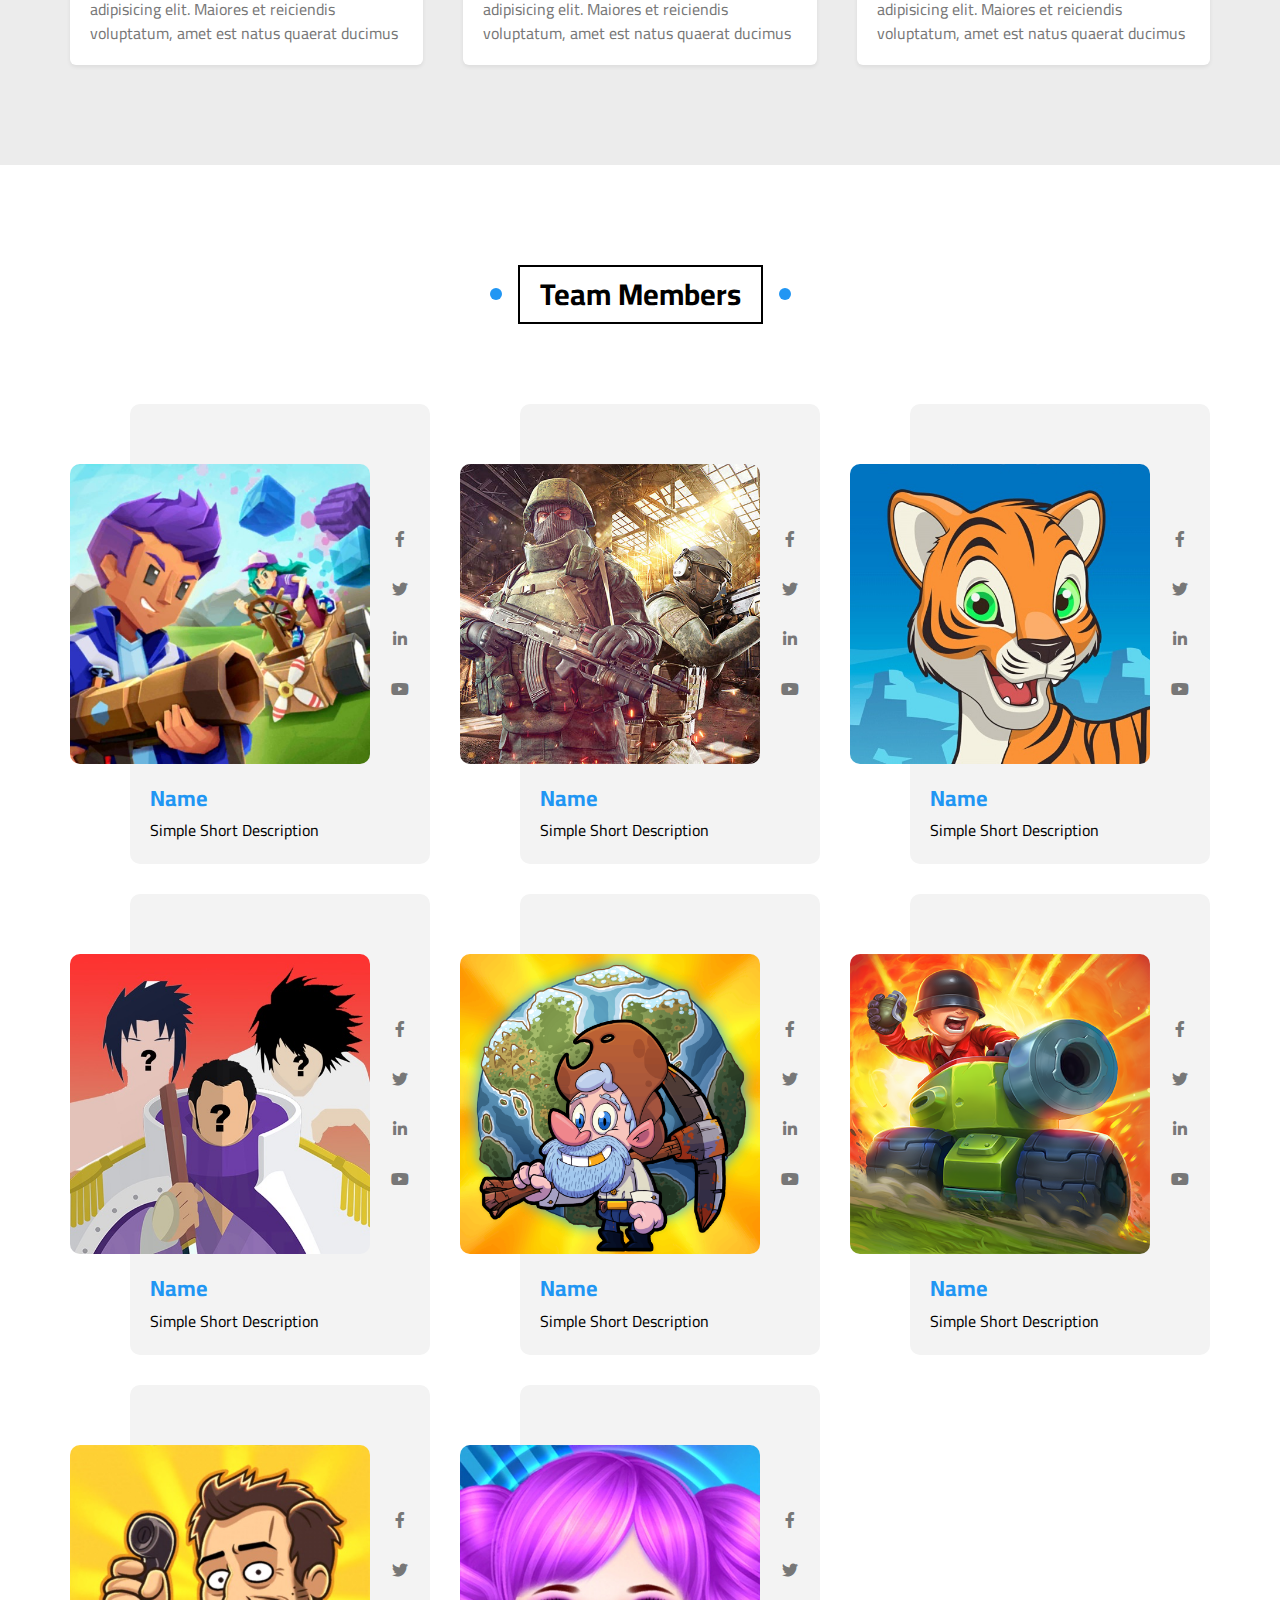
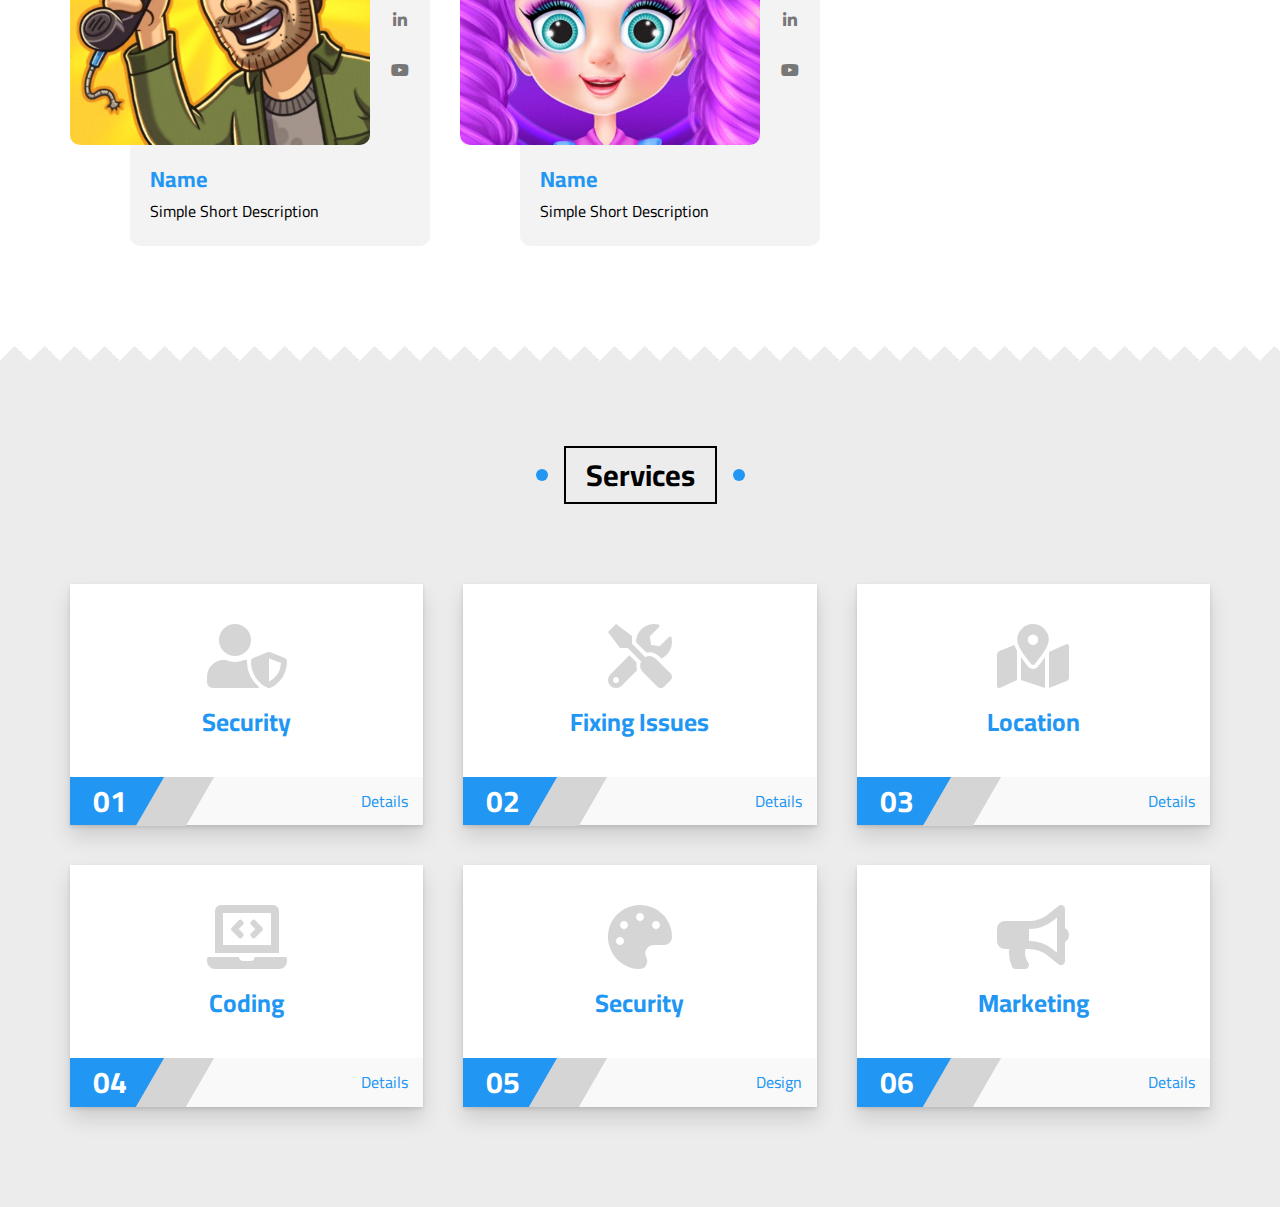
==== commit 0b3f2c46: "Services & Members" ====
--- a/index..html
+++ b/index..html
@@ -38,10 +38,10 @@
                                 <a href="#testimonials"><i class="far fa-comments fa-fw"></i> Testimonials</a>
                             </li>
                             <li>
-                                <a href="#"><i class="far fa-user fa-fw"></i> Team Members</a>
-                            </li>
-                            <li>
-                                <a href="#"><i class="far fa-building fa-fw"></i> Services</a>
+                                <a href="#team"><i class="far fa-user fa-fw"></i> Team Members</a>
+                            </li>
+                            <li>
+                                <a href="#services"><i class="far fa-building fa-fw"></i> Services</a>
                             </li>
                             <li>
                                 <a href="#"><i class="far fa-check-circle fa-fw"></i> Our Skills</a>
@@ -265,9 +265,13 @@
                 <span class="title">Full Stack Web Developer</span>
                 <div class="rate">
                     <i class="filled fas fa-star"></i>
-                    <i class="far fa-star"></i>
-                </div>
-                <p>Lorem ipsum dolor sit amet consectetur adipisicing elit. Maiores et reiciendis voluptatum, amet est natus quaerat ducimus</p>
+                    <i class="filled fas fa-star"></i>
+                    <i class="filled fas fa-star"></i>
+                    <i class="filled fas fa-star"></i>
+                    <i class="far fa-star"></i>
+                </div>
+                <p>Lorem ipsum dolor sit amet consectetur adipisicing elit. Maiores et reiciendis voluptatum, amet est
+                    natus quaerat ducimus</p>
             </div>
             <div class="box">
                 <img src="imgs/avatar-02.png" alt="">
@@ -275,9 +279,13 @@
                 <span class="title">Full Stack Web Developer</span>
                 <div class="rate">
                     <i class="filled fas fa-star"></i>
-                    <i class="far fa-star"></i>
-                </div>
-                <p>Lorem ipsum dolor sit amet consectetur adipisicing elit. Maiores et reiciendis voluptatum, amet est natus quaerat ducimus</p>
+                    <i class="filled fas fa-star"></i>
+                    <i class="filled fas fa-star"></i>
+                    <i class="filled fas fa-star"></i>
+                    <i class="far fa-star"></i>
+                </div>
+                <p>Lorem ipsum dolor sit amet consectetur adipisicing elit. Maiores et reiciendis voluptatum, amet est
+                    natus quaerat ducimus</p>
             </div>
             <div class="box">
                 <img src="imgs/avatar-03.png" alt="">
@@ -285,9 +293,14 @@
                 <span class="title">Full Stack Web Developer</span>
                 <div class="rate">
                     <i class="filled fas fa-star"></i>
-                    <i class="far fa-star"></i>
-                </div>
-                <p>Lorem ipsum dolor sit amet consectetur adipisicing elit. Maiores et reiciendis voluptatum, amet est natus quaerat ducimus</p>
+                    <i class="filled fas fa-star"></i>
+                    <i class="filled fas fa-star"></i>
+                    <i class="filled fas fa-star"></i>
+                    <i class="filled fas fa-star"></i>
+                    <i class="far fa-star"></i>
+                </div>
+                <p>Lorem ipsum dolor sit amet consectetur adipisicing elit. Maiores et reiciendis voluptatum, amet est
+                    natus quaerat ducimus</p>
             </div>
             <div class="box">
                 <img src="imgs/avatar-04.png" alt="">
@@ -295,9 +308,13 @@
                 <span class="title">Full Stack Web Developer</span>
                 <div class="rate">
                     <i class="filled fas fa-star"></i>
-                    <i class="far fa-star"></i>
-                </div>
-                <p>Lorem ipsum dolor sit amet consectetur adipisicing elit. Maiores et reiciendis voluptatum, amet est natus quaerat ducimus</p>
+                    <i class="filled fas fa-star"></i>
+                    <i class="filled fas fa-star"></i>
+                    <i class="filled fas fa-star"></i>
+                    <i class="filled fas fa-star"></i>
+                </div>
+                <p>Lorem ipsum dolor sit amet consectetur adipisicing elit. Maiores et reiciendis voluptatum, amet est
+                    natus quaerat ducimus</p>
             </div>
             <div class="box">
                 <img src="imgs/avatar-05.png" alt="">
@@ -305,9 +322,13 @@
                 <span class="title">Full Stack Web Developer</span>
                 <div class="rate">
                     <i class="filled fas fa-star"></i>
-                    <i class="far fa-star"></i>
-                </div>
-                <p>Lorem ipsum dolor sit amet consectetur adipisicing elit. Maiores et reiciendis voluptatum, amet est natus quaerat ducimus</p>
+                    <i class="filled fas fa-star"></i>
+                    <i class="filled fas fa-star"></i>
+                    <i class="far fa-star"></i>
+                    <i class="far fa-star"></i>
+                </div>
+                <p>Lorem ipsum dolor sit amet consectetur adipisicing elit. Maiores et reiciendis voluptatum, amet est
+                    natus quaerat ducimus</p>
             </div>
             <div class="box">
                 <img src="imgs/avatar-06.png" alt="">
@@ -315,13 +336,258 @@
                 <span class="title">Full Stack Web Developer</span>
                 <div class="rate">
                     <i class="filled fas fa-star"></i>
-                    <i class="far fa-star"></i>
-                </div>
-                <p>Lorem ipsum dolor sit amet consectetur adipisicing elit. Maiores et reiciendis voluptatum, amet est natus quaerat ducimus</p>
+                    <i class="filled fas fa-star"></i>
+                    <i class="filled fas fa-star"></i>
+                    <i class="far fa-star"></i>
+                    <i class="far fa-star"></i>
+                </div>
+                <p>Lorem ipsum dolor sit amet consectetur adipisicing elit. Maiores et reiciendis voluptatum, amet est
+                    natus quaerat ducimus</p>
             </div>
         </div>
     </div>
     <!-- End Testimonials -->
+    <!-- Start Team Members -->
+    <div class="team" id="team">
+        <h2 class="main-title">Team Members</h2>
+        <div class="container">
+            <div class="box">
+                <div class="data">
+                    <img src="imgs/team-01.jpg" alt="">
+                    <div class="social">
+                        <a href="#">
+                            <i class="fab fa-facebook-f"></i>
+                        </a>
+                        <a href="#">
+                            <i class="fab fa-twitter"></i>
+                        </a>
+                        <a href="#">
+                            <i class="fab fa-linkedin-in"></i>
+                        </a>
+                        <a href="#">
+                            <i class="fab fa-youtube"></i>
+                        </a>
+                    </div>
+                </div>
+                <div class="info">
+                    <h3>Name</h3>
+                    <p>Simple Short Description</p>
+                </div>
+            </div>
+            <div class="box">
+                <div class="data">
+                    <img src="imgs/team-02.jpg" alt="">
+                    <div class="social">
+                        <a href="#">
+                            <i class="fab fa-facebook-f"></i>
+                        </a>
+                        <a href="#">
+                            <i class="fab fa-twitter"></i>
+                        </a>
+                        <a href="#">
+                            <i class="fab fa-linkedin-in"></i>
+                        </a>
+                        <a href="#">
+                            <i class="fab fa-youtube"></i>
+                        </a>
+                    </div>
+                </div>
+                <div class="info">
+                    <h3>Name</h3>
+                    <p>Simple Short Description</p>
+                </div>
+            </div>
+            <div class="box">
+                <div class="data">
+                    <img src="imgs/team-03.jpg" alt="">
+                    <div class="social">
+                        <a href="#">
+                            <i class="fab fa-facebook-f"></i>
+                        </a>
+                        <a href="#">
+                            <i class="fab fa-twitter"></i>
+                        </a>
+                        <a href="#">
+                            <i class="fab fa-linkedin-in"></i>
+                        </a>
+                        <a href="#">
+                            <i class="fab fa-youtube"></i>
+                        </a>
+                    </div>
+                </div>
+                <div class="info">
+                    <h3>Name</h3>
+                    <p>Simple Short Description</p>
+                </div>
+            </div>
+            <div class="box">
+                <div class="data">
+                    <img src="imgs/team-04.jpg" alt="">
+                    <div class="social">
+                        <a href="#">
+                            <i class="fab fa-facebook-f"></i>
+                        </a>
+                        <a href="#">
+                            <i class="fab fa-twitter"></i>
+                        </a>
+                        <a href="#">
+                            <i class="fab fa-linkedin-in"></i>
+                        </a>
+                        <a href="#">
+                            <i class="fab fa-youtube"></i>
+                        </a>
+                    </div>
+                </div>
+                <div class="info">
+                    <h3>Name</h3>
+                    <p>Simple Short Description</p>
+                </div>
+            </div>
+            <div class="box">
+                <div class="data">
+                    <img src="imgs/team-05.png" alt="">
+                    <div class="social">
+                        <a href="#">
+                            <i class="fab fa-facebook-f"></i>
+                        </a>
+                        <a href="#">
+                            <i class="fab fa-twitter"></i>
+                        </a>
+                        <a href="#">
+                            <i class="fab fa-linkedin-in"></i>
+                        </a>
+                        <a href="#">
+                            <i class="fab fa-youtube"></i>
+                        </a>
+                    </div>
+                </div>
+                <div class="info">
+                    <h3>Name</h3>
+                    <p>Simple Short Description</p>
+                </div>
+            </div>
+            <div class="box">
+                <div class="data">
+                    <img src="imgs/team-06.png" alt="">
+                    <div class="social">
+                        <a href="#">
+                            <i class="fab fa-facebook-f"></i>
+                        </a>
+                        <a href="#">
+                            <i class="fab fa-twitter"></i>
+                        </a>
+                        <a href="#">
+                            <i class="fab fa-linkedin-in"></i>
+                        </a>
+                        <a href="#">
+                            <i class="fab fa-youtube"></i>
+                        </a>
+                    </div>
+                </div>
+                <div class="info">
+                    <h3>Name</h3>
+                    <p>Simple Short Description</p>
+                </div>
+            </div>
+            <div class="box">
+                <div class="data">
+                    <img src="imgs/team-07.jpg" alt="">
+                    <div class="social">
+                        <a href="#">
+                            <i class="fab fa-facebook-f"></i>
+                        </a>
+                        <a href="#">
+                            <i class="fab fa-twitter"></i>
+                        </a>
+                        <a href="#">
+                            <i class="fab fa-linkedin-in"></i>
+                        </a>
+                        <a href="#">
+                            <i class="fab fa-youtube"></i>
+                        </a>
+                    </div>
+                </div>
+                <div class="info">
+                    <h3>Name</h3>
+                    <p>Simple Short Description</p>
+                </div>
+            </div>
+            <div class="box">
+                <div class="data">
+                    <img src="imgs/team-08.jpg" alt="">
+                    <div class="social">
+                        <a href="#">
+                            <i class="fab fa-facebook-f"></i>
+                        </a>
+                        <a href="#">
+                            <i class="fab fa-twitter"></i>
+                        </a>
+                        <a href="#">
+                            <i class="fab fa-linkedin-in"></i>
+                        </a>
+                        <a href="#">
+                            <i class="fab fa-youtube"></i>
+                        </a>
+                    </div>
+                </div>
+                <div class="info">
+                    <h3>Name</h3>
+                    <p>Simple Short Description</p>
+                </div>
+            </div>
+        </div>
+    </div>
+    <div class="spikes"></div>
+    <!-- End Team Members -->
+    <!-- Start Services -->
+    <div class="services" id="services">
+        <h2 class="main-title">Services</h2>
+        <div class="container">
+            <div class="box">
+                <i class="fas fa-user-shield fa-4x"></i>
+                <h3>Security</h3>
+                <div class="info">
+                    <a href="#">Details</a>
+                </div>
+            </div>
+            <div class="box">
+                <i class="fas fa-tools fa-4x"></i>
+                <h3>Fixing Issues</h3>
+                <div class="info">
+                    <a href="#">Details</a>
+                </div>
+            </div>
+            <div class="box">
+                <i class="fas fa-map-marked-alt fa-4x"></i>
+                <h3>Location</h3>
+                <div class="info">
+                    <a href="#">Details</a>
+                </div>
+            </div>
+            <div class="box">
+                <i class="fas fa-laptop-code fa-4x"></i>
+                <h3>Coding</h3>
+                <div class="info">
+                    <a href="#">Details</a>
+                </div>
+            </div>
+            <div class="box">
+                <i class="fas fa-palette fa-4x"></i>
+                <h3>Security</h3>
+                <div class="info">
+                    <a href="#">Design</a>
+                </div>
+            </div>
+            <div class="box">
+                <i class="fas fa-bullhorn fa-4x"></i>
+                <h3>Marketing</h3>
+                <div class="info">
+                    <a href="#">Details</a>
+                </div>
+            </div>
+        </div>
+    </div>
+    <!-- End Services -->
 </body>
 
 </html>--- a/css/walid.css
+++ b/css/walid.css
@@ -748,32 +748,301 @@
 
 .testimonials .container {
 display: grid;
-grid-template-columns: repeat(auto-fill, minmax(250px, 1fr));
-gap: 20px
-;
+grid-template-columns: repeat(auto-fill, minmax(300px, 1fr));
+gap: 60px 40px;
 }
 
 .testimonials .box {
-  
-}
+  padding: 20px;
+  background-color: white;
+  box-shadow: 0 2px 4px rgba(0, 0, 0, 7%);
+  position: relative;
+  border-radius: 6px;
+  -webkit-border-radius: 6px;
+  -moz-border-radius: 6px;
+  -ms-border-radius: 6px;
+  -o-border-radius: 6px;
+}
+
 .testimonials .box img {
-
-}
+  position: absolute;
+  right: -10px;
+  top: -50px;
+  width: 100px;
+  height: 100px;
+  border: 10px solid var(--section-background);
+  border-radius: 50%;
+  -webkit-border-radius: 50%;
+  -moz-border-radius: 50%;
+  -ms-border-radius: 50%;
+  -o-border-radius: 50%;
+}
+
 .testimonials .box h3 {
-
-}
+  margin: 0 0 10px;
+}
+
 .testimonials .box .title {
-
-}
+  color: #777;
+  margin-bottom: 12px;
+  display: block;
+}
+
 .testimonials .box .rate .filled{
-
+  color: #FFC107;
 }
 
 .testimonials .box p {
-
-}
-
+  line-height: 1.5;
+  color: #777;
+  margin-top: 10px;
+  margin-bottom: 0;
+}
 /* End Testimonials */
+/* Start Team Members */
+.team {
+  padding-top: var(--main-padding);
+  padding-bottom: var(--main-padding);
+  position: relative;
+}
+
+.team .container {
+  display: grid;
+  grid-template-columns: repeat(auto-fill, minmax(300px, 1fr));
+  gap: 30px;
+}
+
+.team .box {
+  position: relative;
+}
+
+.team .box::before,
+.team .box::after {
+  content: "";
+  background-color: #f3f3f3;
+  position: absolute;
+  right: 0;
+  top: 0;
+  height: 100%;
+  transition: var(--main-transition-duration);
+  border-radius: 10px;
+  -webkit-border-radius: 10px;
+  -moz-border-radius: 10px;
+  -ms-border-radius: 10px;
+  -o-border-radius: 10px;
+  -webkit-transition: var(--main-transition-duration);
+  -moz-transition: var(--main-transition-duration);
+  -ms-transition: var(--main-transition-duration);
+  -o-transition: var(--main-transition-duration);
+}
+
+.team .box::before {
+  width: calc(100% - 60px);
+  z-index: -2;
+}
+
+.team .box::after {
+  z-index: -1;
+  background-color: #e4e4e4;
+  width: 0;
+}
+
+.team .box:hover::after {
+  width: calc(100% - 60px);
+}
+
+.team .box .data {
+  display: flex;
+  align-items: center;
+  padding-top: 60px;
+}
+
+.team .box .data img {
+  width: calc(100% - 60px);
+  border-radius: 10px;
+  transition: var(--main-transition-duration);
+  -webkit-transition: var(--main-transition-duration);
+  -moz-transition: var(--main-transition-duration);
+  -ms-transition: var(--main-transition-duration);
+  -o-transition: var(--main-transition-duration);
+  -webkit-border-radius: 10px;
+  -moz-border-radius: 10px;
+  -ms-border-radius: 10px;
+  -o-border-radius: 10px;
+}
+
+.team .box:hover img {
+  filter: grayscale(100%);
+  -webkit-filter: grayscale(100%);
+}
+
+.team .box .data .social {
+  width: 60px;
+  display: flex;
+  flex-direction: column;
+  align-items: center;
+  gap: 20px;
+}
+
+.team .box .data .social a {
+  width: 60px;
+  height: 30px;
+  display: flex;
+  justify-content: center;
+  align-items: center;
+}
+
+.team .box .data .social i {
+  color: #777;
+  transition: var(--main-transition-duration);
+  -webkit-transition: var(--main-transition-duration);
+  -moz-transition: var(--main-transition-duration);
+  -ms-transition: var(--main-transition-duration);
+  -o-transition: var(--main-transition-duration);
+}
+
+.team .box .data .social a:hover i {
+  color: var(--main-color);
+}
+
+.team .box .info {
+  padding-left: 80px;
+}
+
+.team .box .info h3 {
+  color: var(--main-color);
+  margin-bottom: 0;
+  font-size: 22px;
+  transition: var(--main-transition-duration);
+  -webkit-transition: var(--main-transition-duration);
+  -moz-transition: var(--main-transition-duration);
+  -ms-transition: var(--main-transition-duration);
+  -o-transition: var(--main-transition-duration);
+}
+
+.team .box:hover .info h3 {
+  color: #777;
+}
+
+.team .box .info p {
+  margin-top: 10px;
+  margin-bottom: 25px;
+}
+/* End Team Members */
+/* Start Services */
+.services {
+  padding-top: var(--main-padding);
+  padding-bottom: var(--main-padding);
+  position: relative;
+  background-color: var(--section-background);
+}
+
+.services .container {
+  display: grid;
+  grid-template-columns: repeat(auto-fill, minmax(300px, 1fr));
+  gap: 40px;
+}
+
+.services .container .box {
+  background-color: white;
+  box-shadow: 0 12px 20px 0 rgba(0, 0, 0, 13%),  0 2px 4px 0 rgba(0, 0, 0, 12%);
+  counter-increment: services;
+  position: relative;
+  transition: var(--main-transition-duration);
+  -webkit-transition: var(--main-transition-duration);
+  -moz-transition: var(--main-transition-duration);
+  -ms-transition: var(--main-transition-duration);
+  -o-transition: var(--main-transition-duration);
+}
+
+.services .container .box::before {
+  content: '';
+  left: 50%;
+  top: -3px;
+  background-color: var(--main-color);
+  position: absolute;
+  width: 0px;
+  height: 3px;
+  transition: var(--main-transition-duration);
+  transform: translateX(-50%);
+  -webkit-transform: translateX(-50%);
+  -moz-transform: translateX(-50%);
+  -ms-transform: translateX(-50%);
+  -o-transform: translateX(-50%);
+  -webkit-transition: var(--main-transition-duration);
+  -moz-transition: var(--main-transition-duration);
+  -ms-transition: var(--main-transition-duration);
+  -o-transition: var(--main-transition-duration);
+}
+
+.services .container .box:hover {
+  transform: translateY(-10px);
+  -webkit-transform: translateY(-10px);
+  -moz-transform: translateY(-10px);
+  -ms-transform: translateY(-10px);
+  -o-transform: translateY(-10px);
+}
+
+.services .container .box:hover::before {
+  width: 100%;
+}
+
+.services .box > i {
+  margin: 40px auto 20px;
+  display: block;
+  text-align: center;
+  color: #D5D5D5;
+}
+
+.services .box > h3 {
+  text-align: center;
+  margin: 20px 0 40px;
+  font-size: 25px;
+  color: var(--main-color);
+}
+
+.services .box .info {
+  padding: 15px;
+  position: relative;
+  background-color: #f9f9f9;
+  text-align: right;
+}
+
+.services .box .info a {
+  color: var(--main-color);
+}
+
+.services .box .info::before {
+  content: "0" counter(services);
+  position: absolute;
+  background-color: var(--main-color);
+  color: white;
+  left: 0;
+  top: 0;
+  height: 100%;
+  width: 80px;
+  font-size: 30px;
+  font-weight: bold;
+  display: flex;
+  justify-content: center;
+  align-items: center;
+  padding-right: 15px;
+}
+.services .box .info::after {
+  content: "";
+  position: absolute;
+  background-color: #D5D5D5;
+  top: 0;
+  left: 80px;
+  width: 50px;
+  height: calc(100% + 0.4px);
+  transform: skewX(-30deg);
+  -webkit-transform: skewX(-30deg);
+  -moz-transform: skewX(-30deg);
+  -ms-transform: skewX(-30deg);
+  -o-transform: skewX(-30deg);
+}
+/* End Services */
 /* Start Animation */
 @keyframes up-and-down {
 
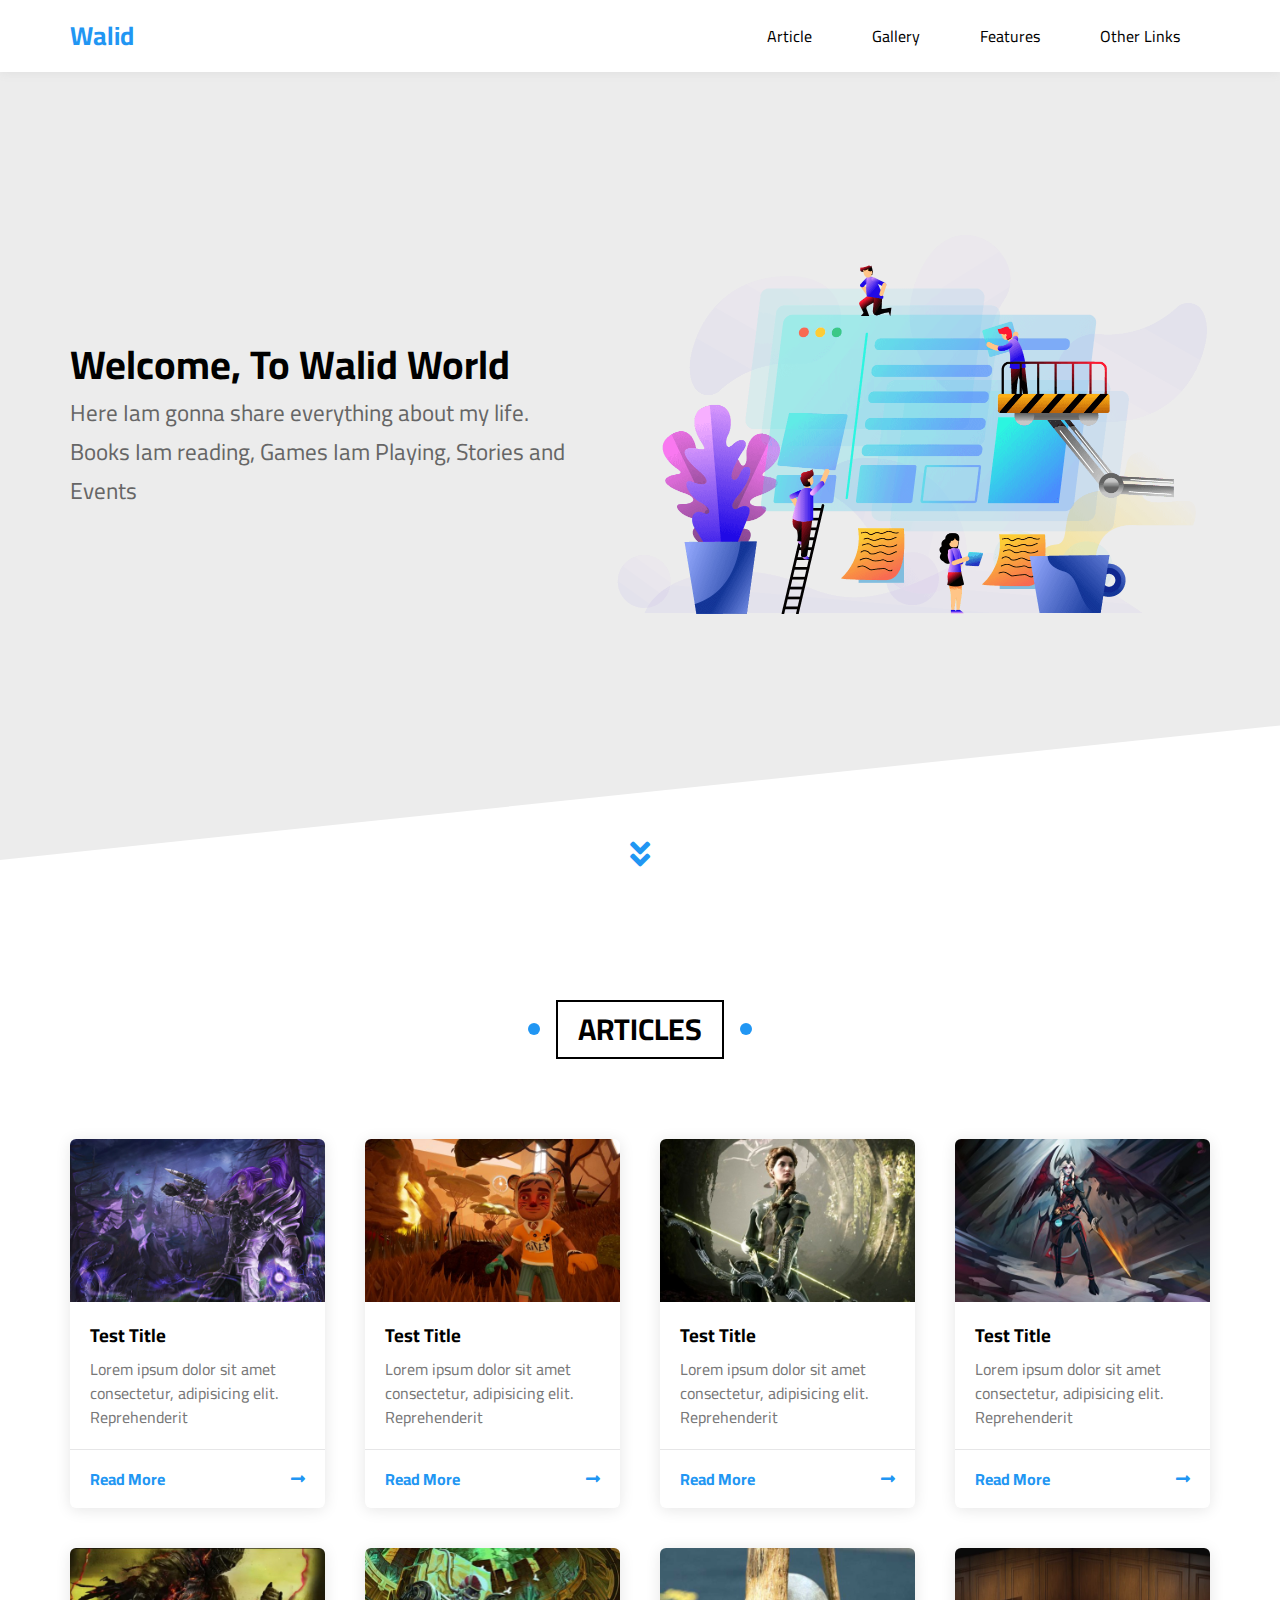
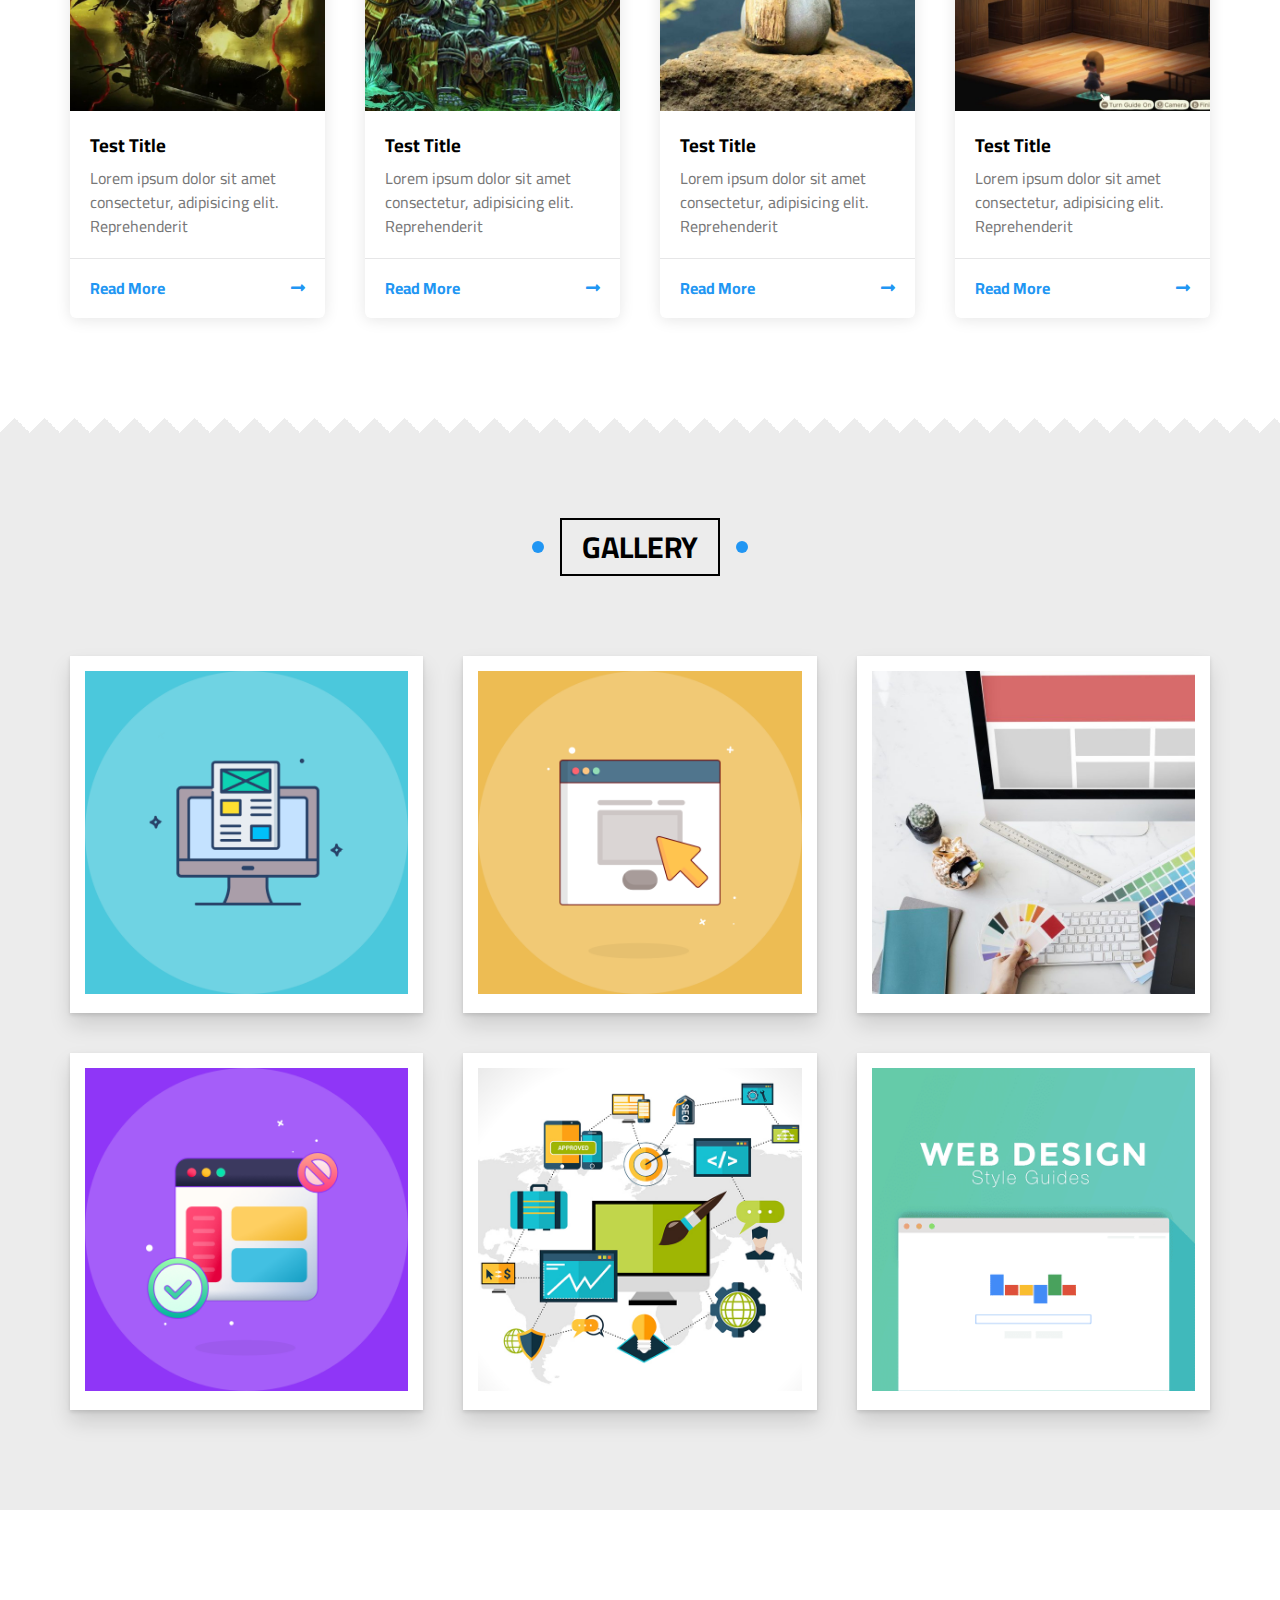
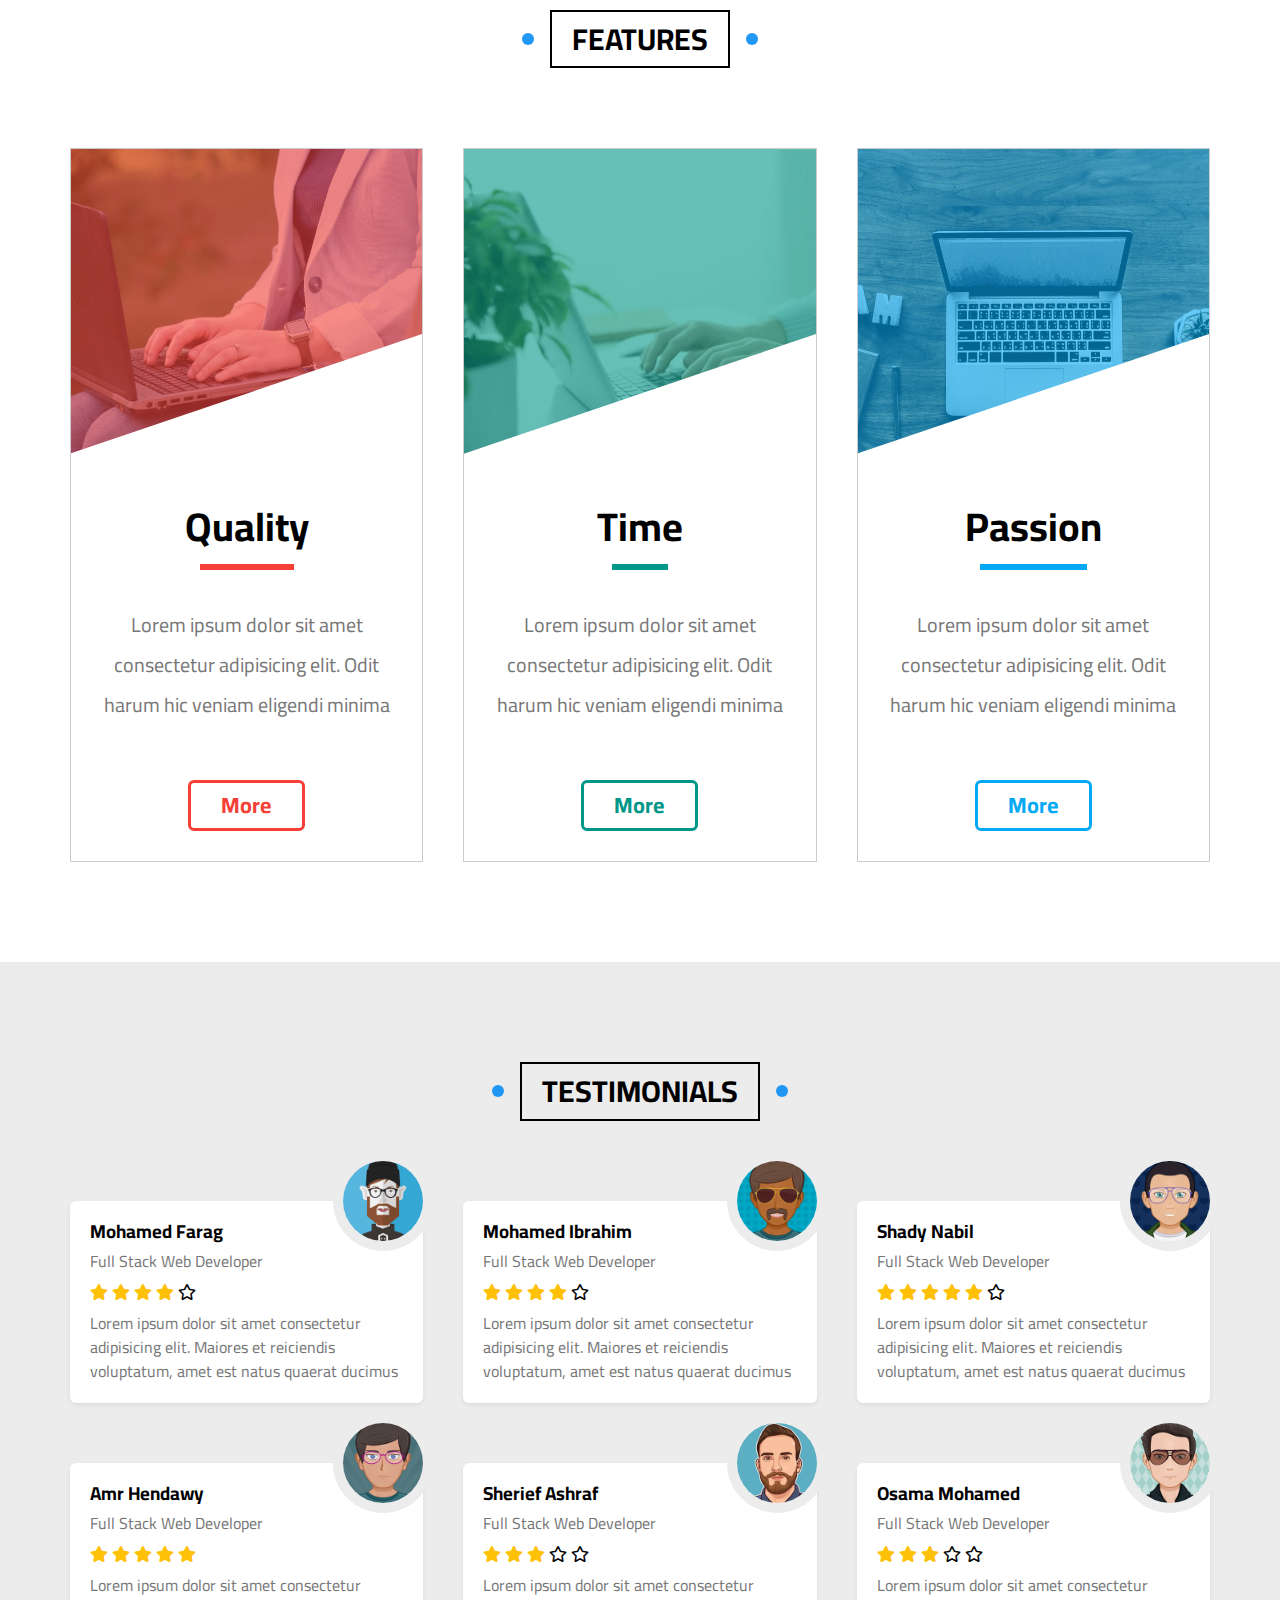
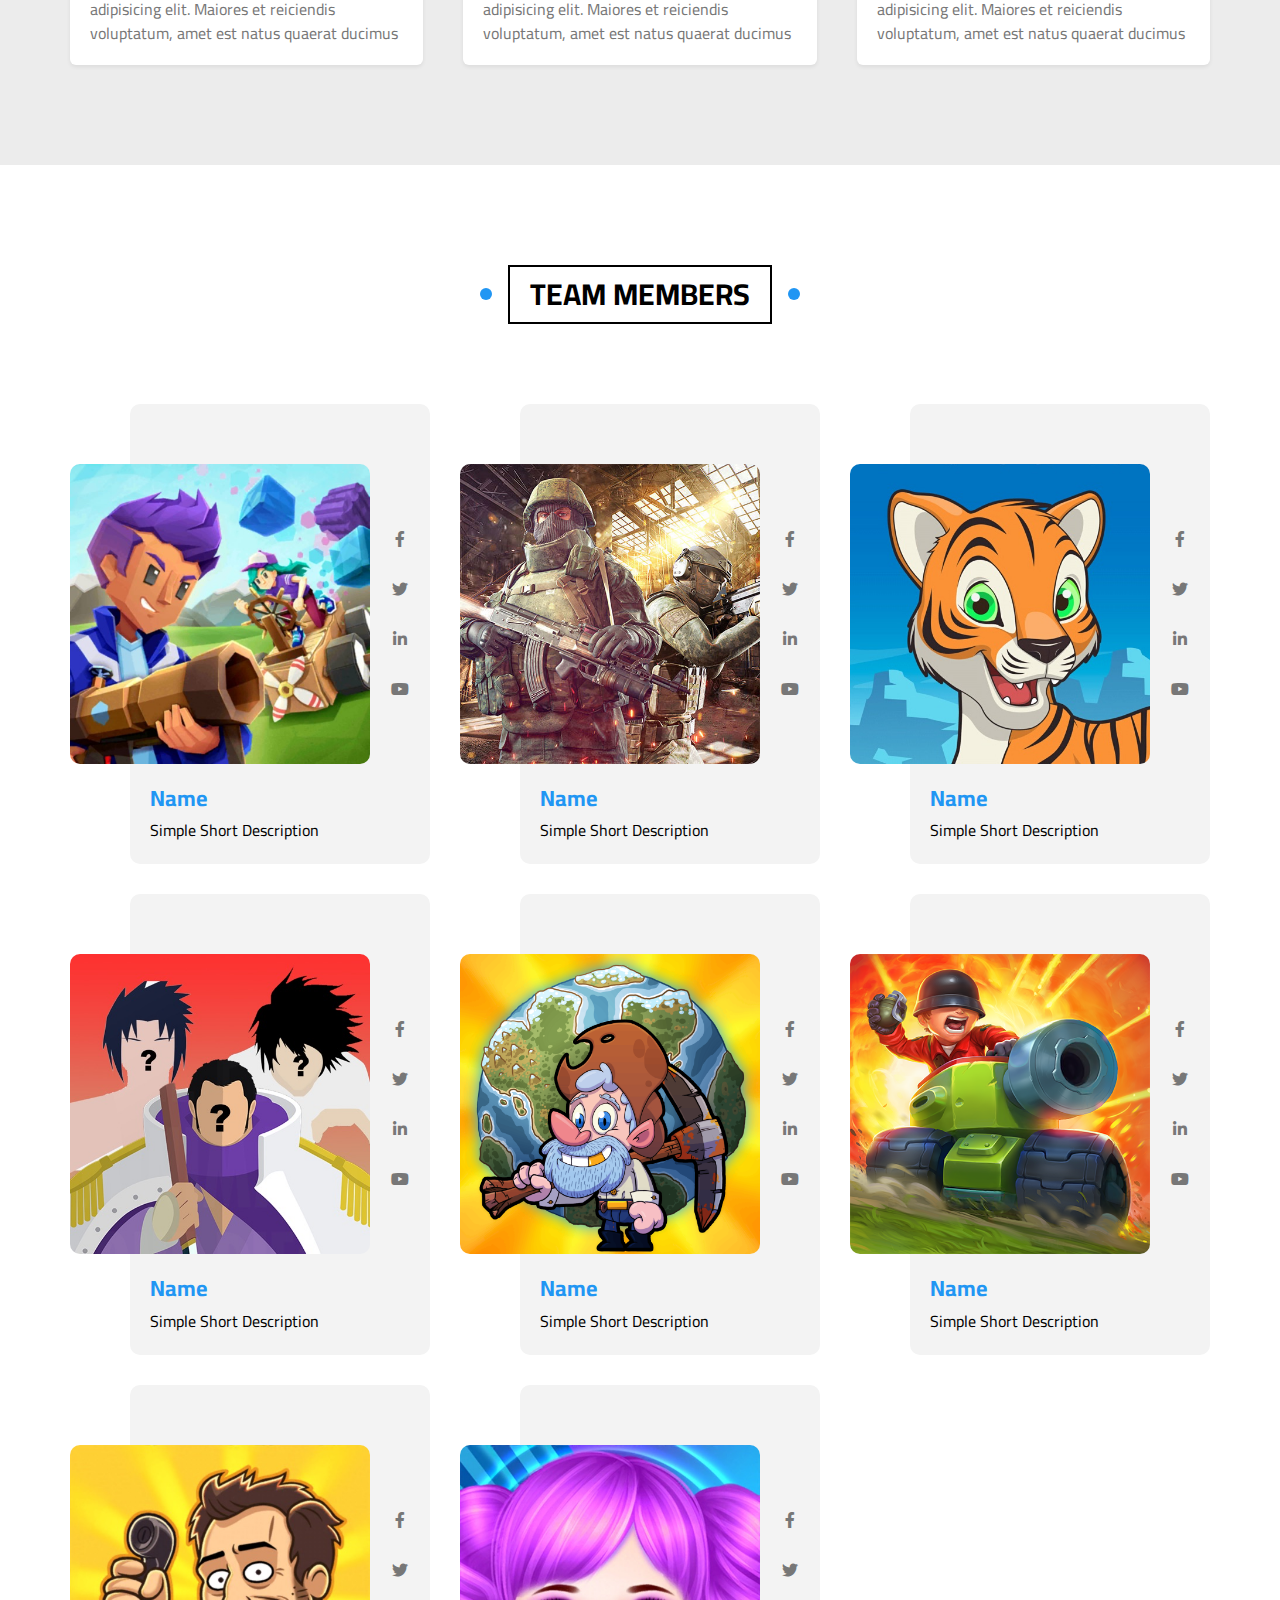
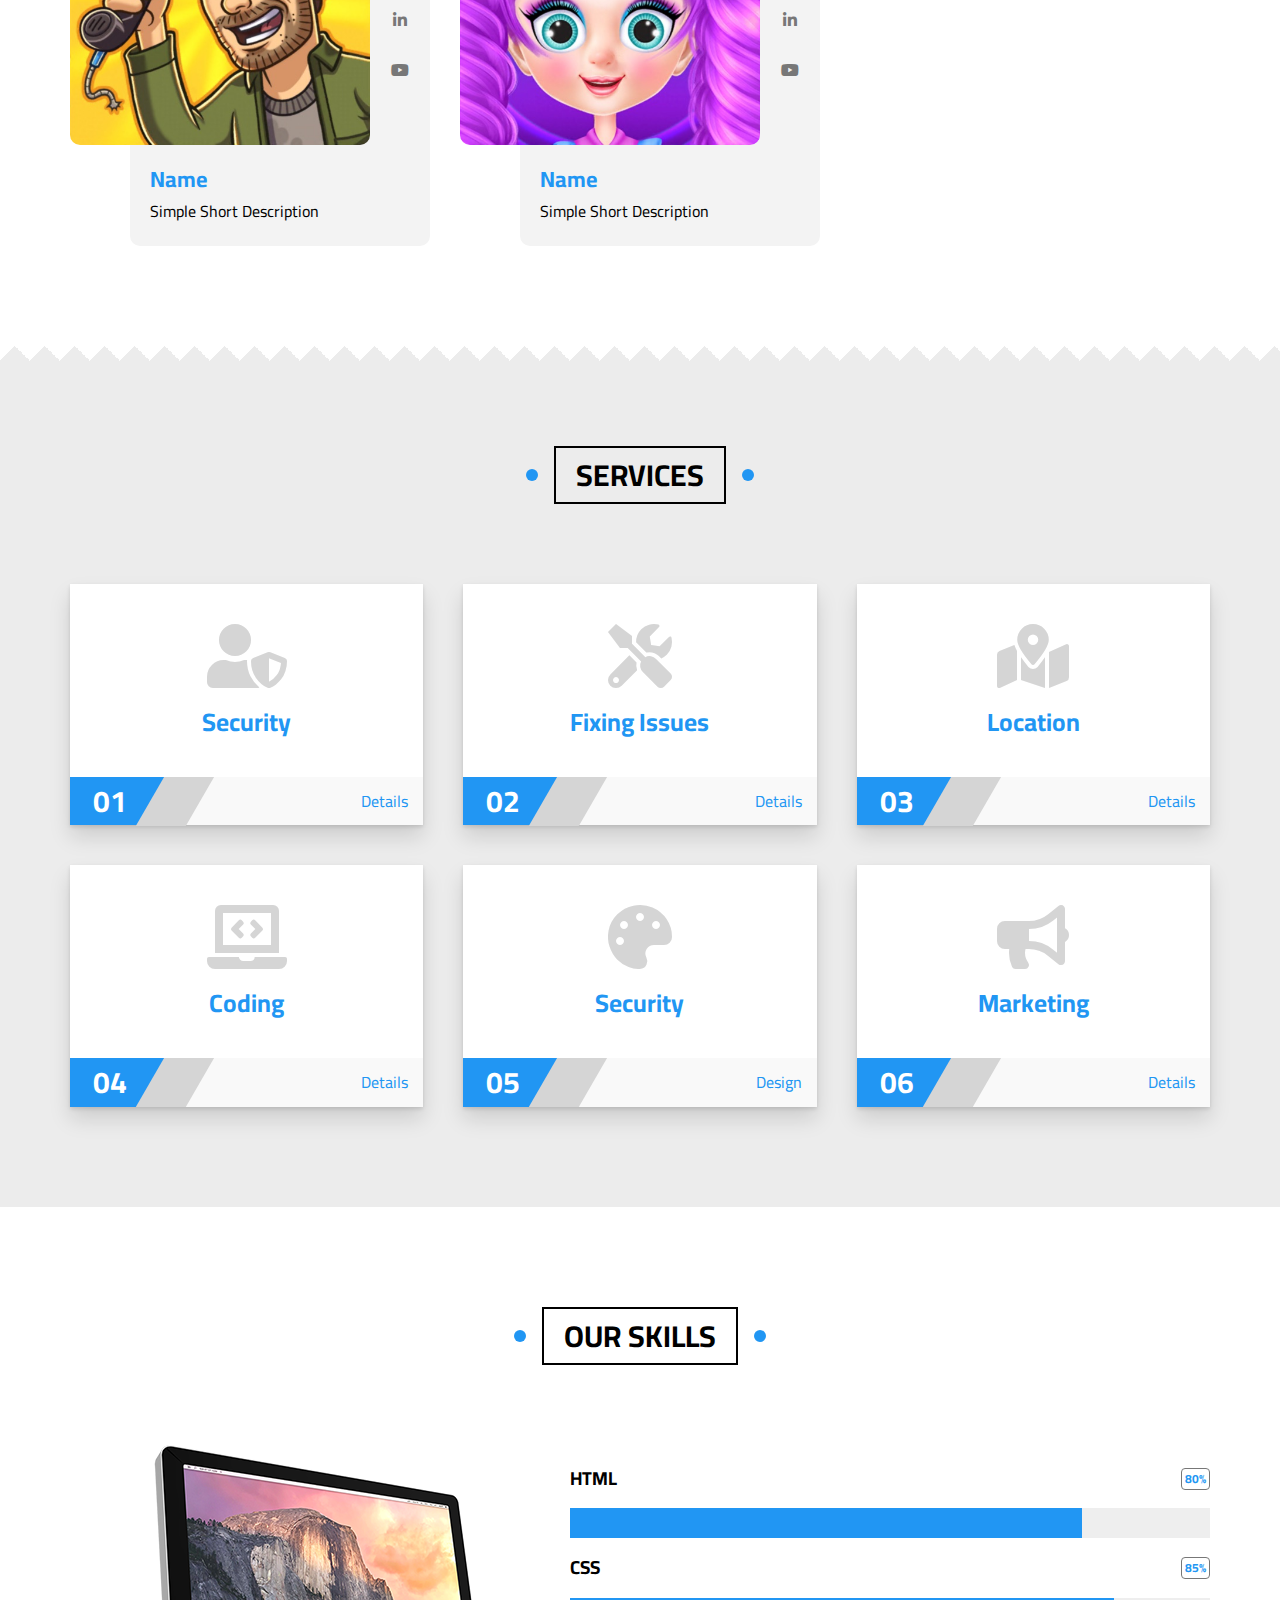
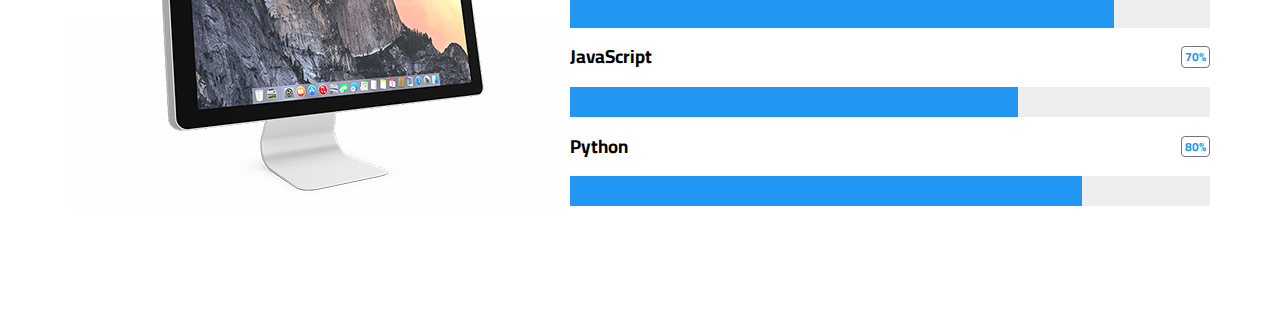
==== commit 7e5a7712: "Skills section" ====
--- a/index..html
+++ b/index..html
@@ -44,7 +44,7 @@
                                 <a href="#services"><i class="far fa-building fa-fw"></i> Services</a>
                             </li>
                             <li>
-                                <a href="#"><i class="far fa-check-circle fa-fw"></i> Our Skills</a>
+                                <a href="#skills"><i class="far fa-check-circle fa-fw"></i> Our Skills</a>
                             </li>
                             <li>
                                 <a href="#"><i class="far fa-clipboard fa-fw"></i> How It Works</a>
@@ -588,6 +588,40 @@
         </div>
     </div>
     <!-- End Services -->
+    <!--Start Skills Section -->
+    <div class="our-skills" id="skills">
+        <h2 class="main-title">Our Skills</h2>
+        <div class="container">
+            <img src="imgs/skills.png" alt="">
+            <div class="skills">
+                <div class="skill">
+                    <h3>HTML <span>80%</span></h3>
+                    <div class="the-progress">
+                        <span style="width: 80%"></span>
+                    </div>
+                </div>
+                <div class="skill">
+                    <h3>CSS <span>85%</span></h3>
+                    <div class="the-progress">
+                        <span style="width: 85%"></span>
+                    </div>
+                </div>
+                <div class="skill">
+                    <h3>JavaScript <span>70%</span></h3>
+                    <div class="the-progress">
+                        <span style="width: 70%"></span>
+                    </div>
+                </div>
+                <div class="skill">
+                    <h3>Python <span>80%</span></h3>
+                    <div class="the-progress">
+                        <span style="width: 80%"></span>
+                    </div>
+                </div>
+            </div>
+        </div>
+    </div>
+    <!--End Skills Section -->
 </body>
 
 </html>--- a/css/walid.css
+++ b/css/walid.css
@@ -63,6 +63,7 @@
 }
 
 .main-title {
+  text-transform: uppercase;
   margin: 0 auto 80px;
   border: 2px solid black;
   padding: 10px 20px;
@@ -1043,6 +1044,60 @@
   -o-transform: skewX(-30deg);
 }
 /* End Services */
+/* Start Skills Section */
+.our-skills {
+  padding-top: var(--main-padding);
+  padding-bottom: var(--main-padding);
+  position: relative;
+}
+
+.our-skills .container {
+  display: flex;
+  align-items: center;
+}
+
+@media (max-width: 991px) {
+  .our-skills img {
+    display: none;
+  }
+}
+
+.our-skills .skills {
+  flex: 1;
+}
+
+.our-skills .skills .skill h3 {
+  display: flex;
+  justify-content: space-between;
+  align-items: center;
+}
+
+.our-skills .skills .skill h3 span {
+  font-size: 12px;
+  border: 1px solid #777;
+  padding: 3px;
+  color: var(--main-color);
+  border-radius: 4px;
+  -webkit-border-radius: 4px;
+  -moz-border-radius: 4px;
+  -ms-border-radius: 4px;
+  -o-border-radius: 4px;
+}
+
+.our-skills .the-progress {
+  height: 30px;
+  background-color: #eee;
+  position: relative;
+}
+
+.our-skills .the-progress span {
+  position: absolute;
+  left: 0;
+  top: 0;
+  height: 100%;
+  background-color: var(--main-color);
+}
+/* End Skills Section */
 /* Start Animation */
 @keyframes up-and-down {
 
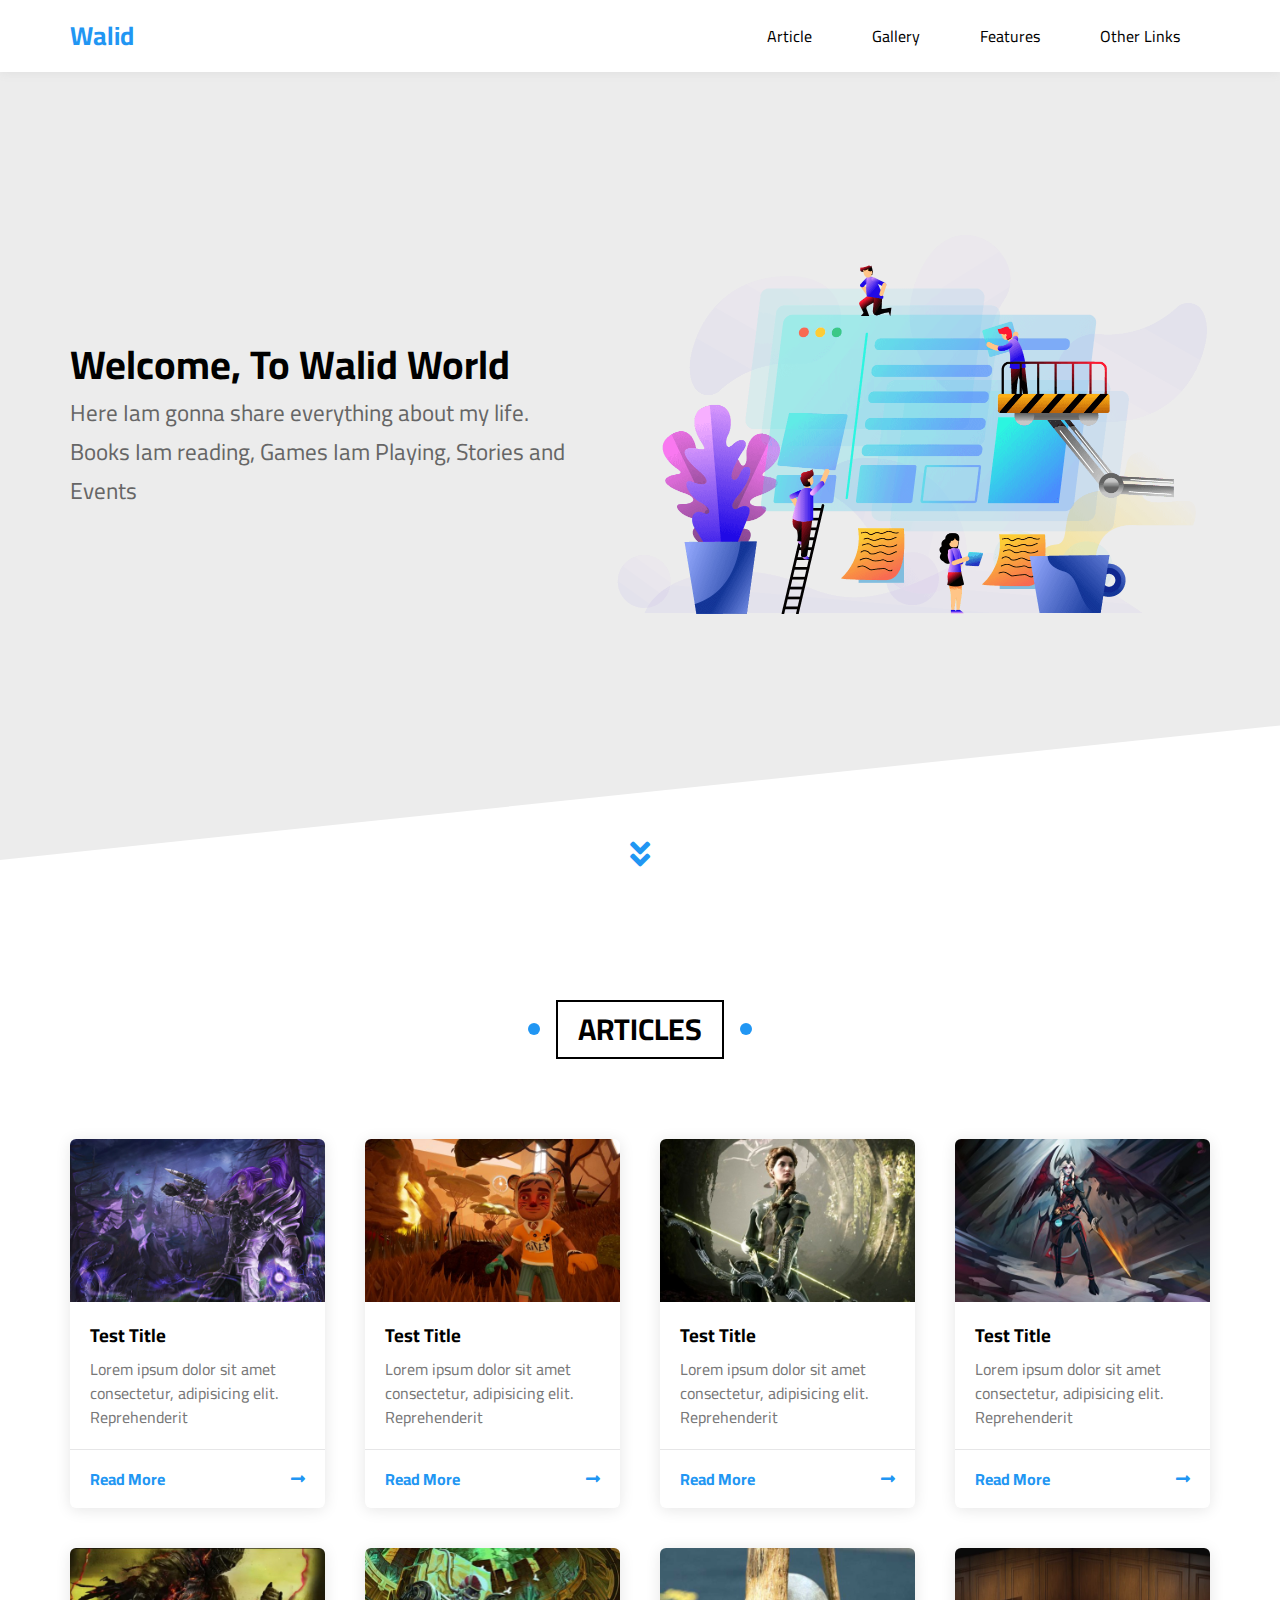
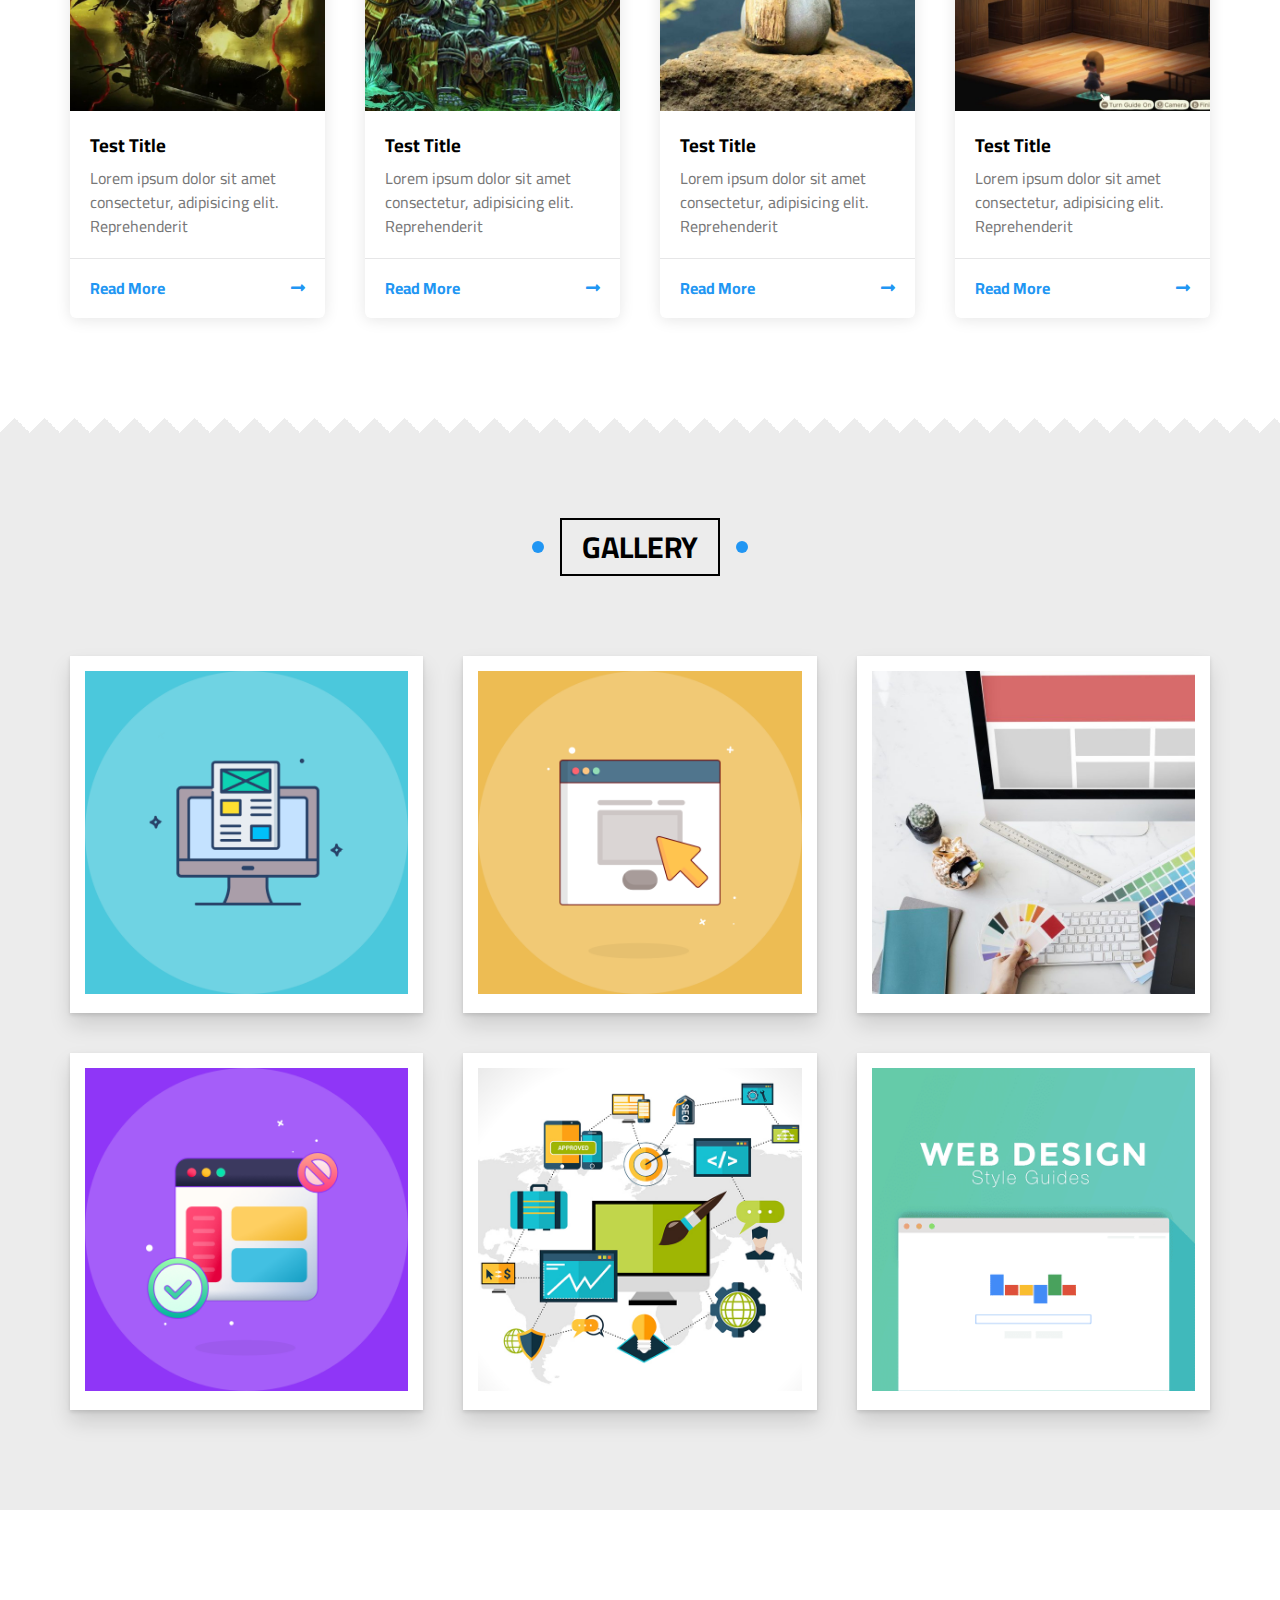
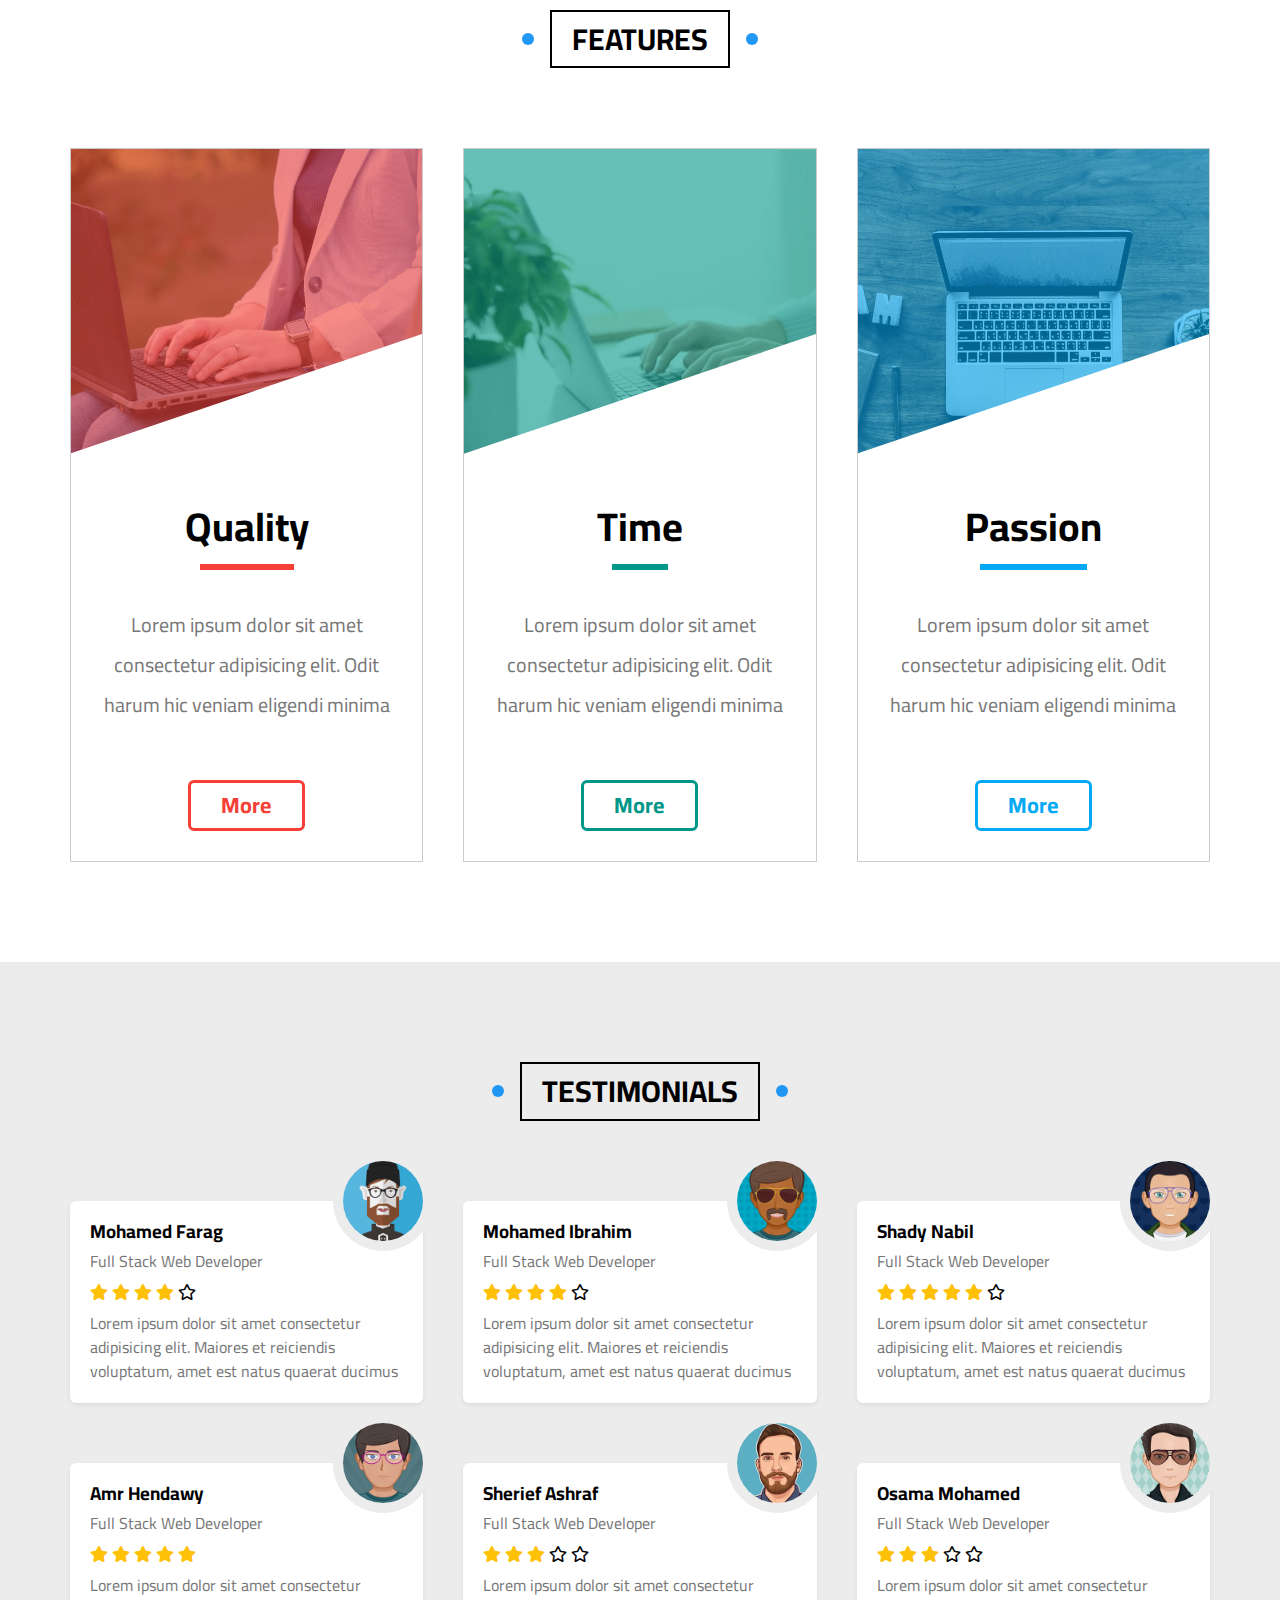
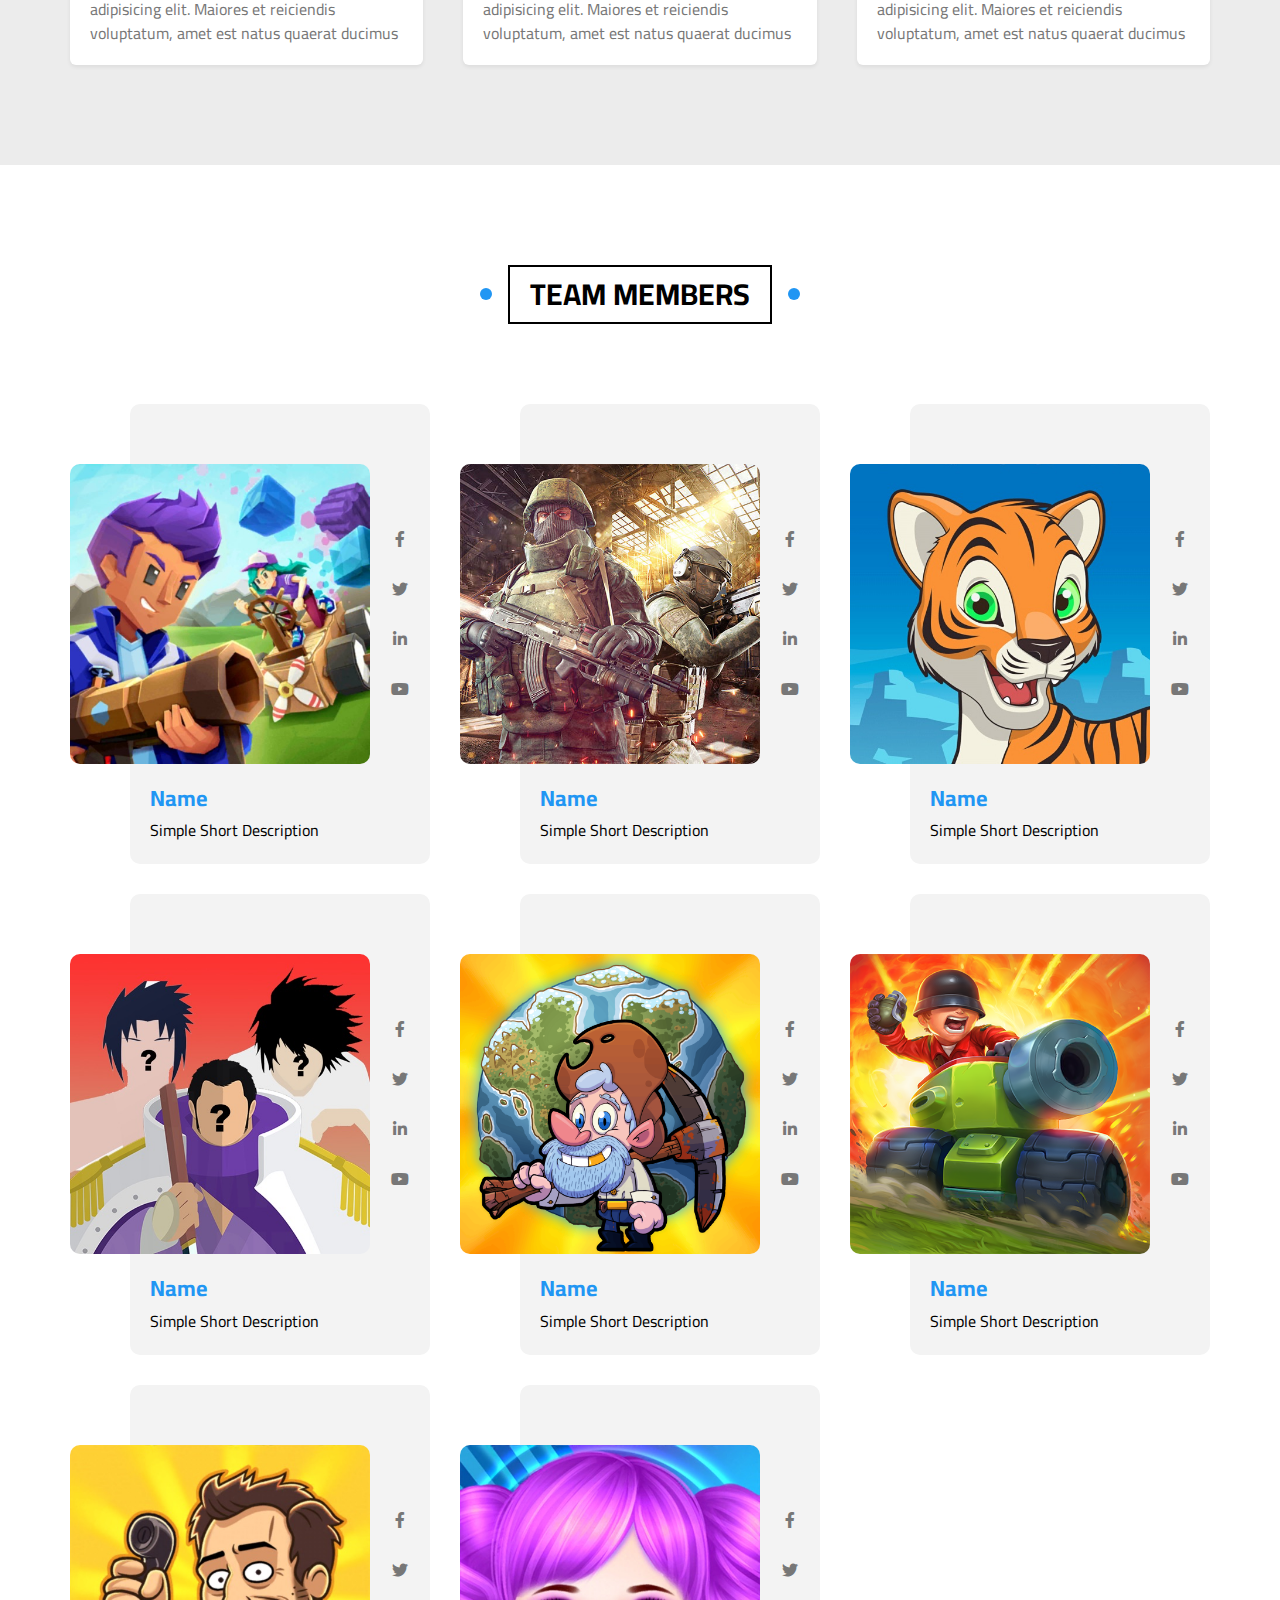
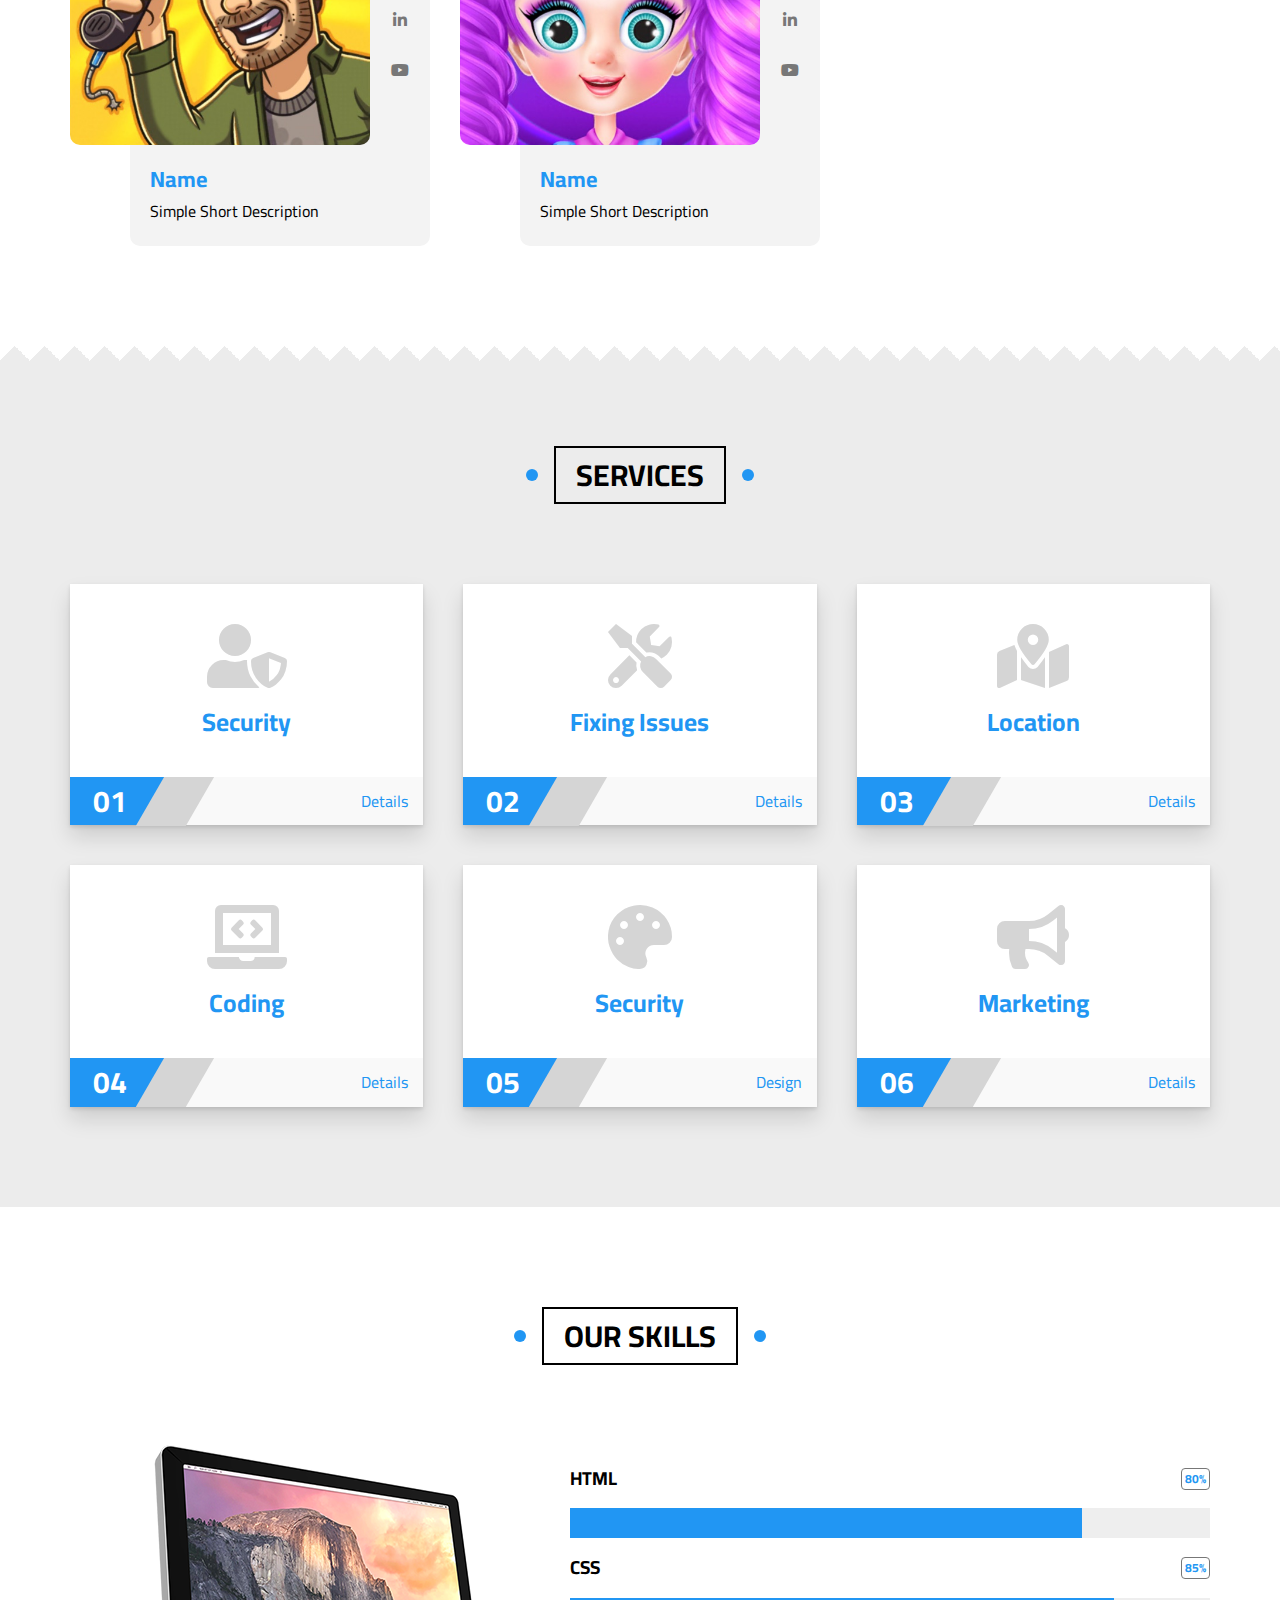
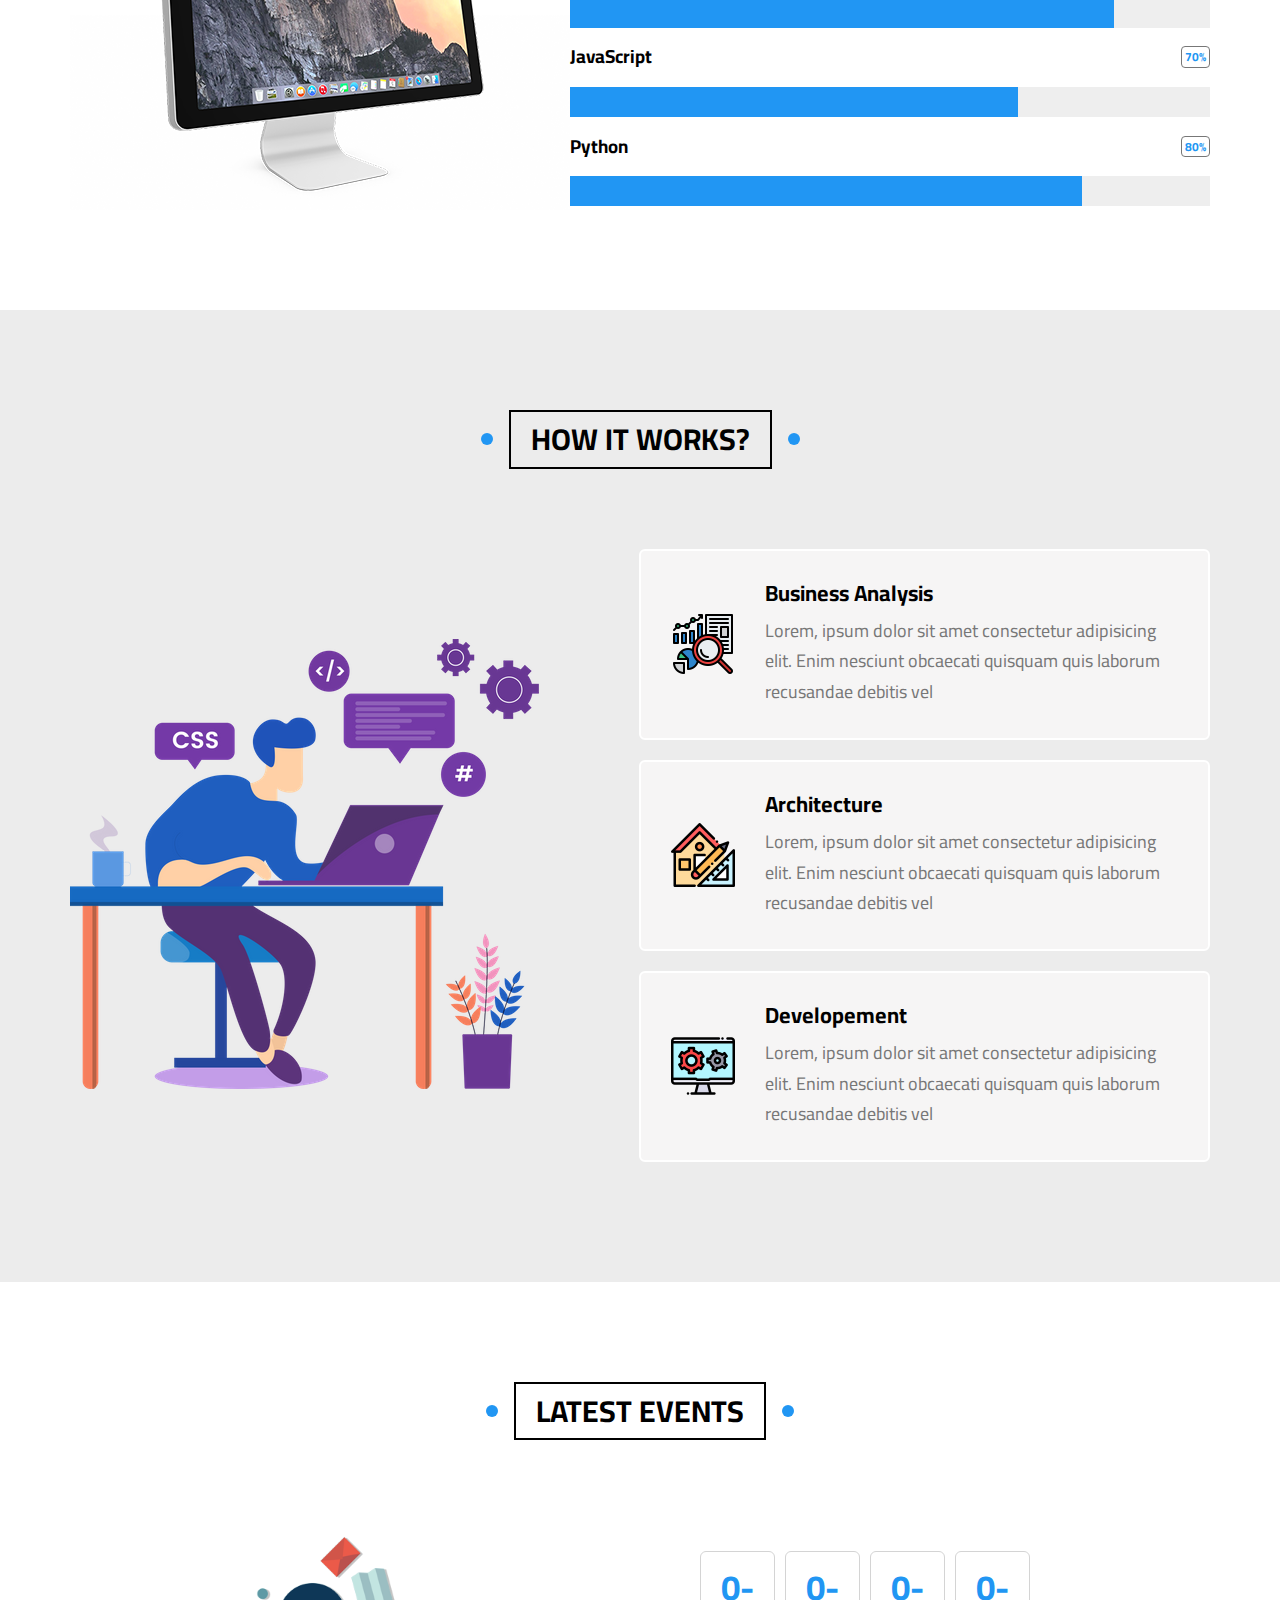
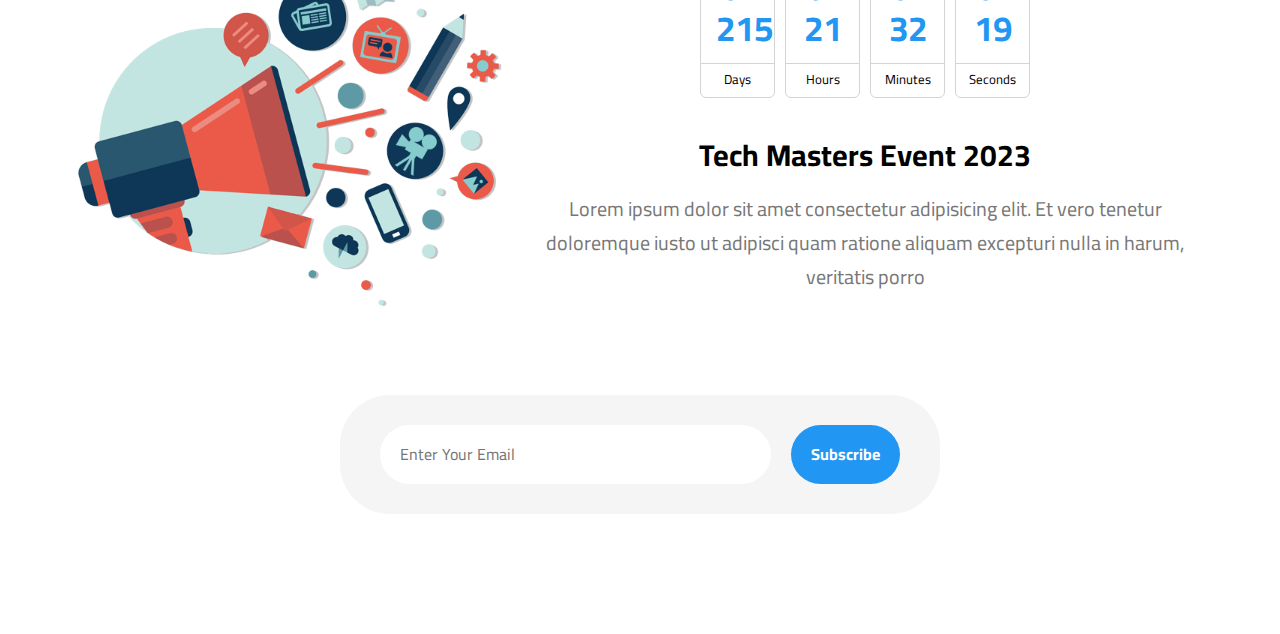
==== commit 968e159e: "Events & Work-Steps" ====
--- a/index..html
+++ b/index..html
@@ -47,7 +47,7 @@
                                 <a href="#skills"><i class="far fa-check-circle fa-fw"></i> Our Skills</a>
                             </li>
                             <li>
-                                <a href="#"><i class="far fa-clipboard fa-fw"></i> How It Works</a>
+                                <a href="#work-steps"><i class="far fa-clipboard fa-fw"></i> How It Works</a>
                             </li>
                         </ul>
                         <ul class="links">
@@ -622,6 +622,80 @@
         </div>
     </div>
     <!--End Skills Section -->
+    <!-- Start Work Steps -->
+    <div class="work-steps" id="work-steps">
+        <h2 class="main-title">How it works?</h2>
+        <div class="container">
+            <div class="image">
+                <img src="imgs/work-steps.png" alt="">
+            </div>
+            <div class="info">
+                <div class="box">
+                    <img src="imgs/work-steps-1.png" alt="">
+                    <div class="text">
+                        <h3>Business Analysis</h3>
+                        <p>Lorem, ipsum dolor sit amet consectetur adipisicing elit. Enim nesciunt obcaecati quisquam
+                            quis laborum recusandae debitis vel</p>
+                    </div>
+                </div>
+                <div class="box">
+                    <img src="imgs/work-steps-2.png" alt="">
+                    <div class="text">
+                        <h3>Architecture</h3>
+                        <p>Lorem, ipsum dolor sit amet consectetur adipisicing elit. Enim nesciunt obcaecati quisquam
+                            quis laborum recusandae debitis vel</p>
+                    </div>
+                </div>
+                <div class="box">
+                    <img src="imgs/work-steps-3.png" alt="">
+                    <div class="text">
+                        <h3>Developement</h3>
+                        <p>Lorem, ipsum dolor sit amet consectetur adipisicing elit. Enim nesciunt obcaecati quisquam
+                            quis laborum recusandae debitis vel</p>
+                    </div>
+                </div>
+            </div>
+        </div>
+    </div>
+    <!-- End Work Steps -->
+    <!-- Start Events -->
+    <div class="events" id="events">
+        <h2 class="main-title">Latest Events</h2>
+        <div class="container">
+            <img src="imgs/events.png" alt="">
+            <div class="info">
+                <div class="time">
+                    <div class="unit">
+                        <span class="days">0-215</span>
+                        <span>Days</span>
+                    </div>
+                    <div class="unit">
+                        <span class="hours">0-21</span>
+                        <span>Hours</span>
+                    </div>
+                    <div class="unit">
+                        <span class="minutes">0-32</span>
+                        <span>Minutes</span>
+                    </div>
+                    <div class="unit">
+                        <span class="seconds">0-19</span>
+                        <span>Seconds</span>
+                    </div>
+                </div>
+                <h2 class="title">
+                    Tech Masters Event 2023
+                </h2>
+                <p class="description">Lorem ipsum dolor sit amet consectetur adipisicing elit. Et vero tenetur doloremque iusto ut adipisci quam ratione aliquam excepturi nulla in harum, veritatis porro</p>
+            </div>
+            <div class="subscribe">
+                <form action="">
+                    <input placeholder="Enter Your Email" type="email">
+                    <input type="submit" value="Subscribe">
+                </form>
+            </div>
+        </div>
+    </div>
+    <!-- End Events -->
 </body>
 
 </html>--- a/css/walid.css
+++ b/css/walid.css
@@ -1098,6 +1098,307 @@
   background-color: var(--main-color);
 }
 /* End Skills Section */
+/* Start Work Steps */
+.work-steps {
+  padding-top: var(--main-padding);
+  padding-bottom: var(--main-padding);
+  position: relative;
+  background-color: var(--section-background);
+}
+
+.work-steps .container {
+  display: flex;
+  align-items: center;
+  justify-content: space-between;
+}
+
+@media (max-width: 991px) {
+  .work-steps .container {
+    flex-direction: column;
+  }
+}
+
+.work-steps .image {
+  max-width: 100%;
+  margin-right: 100px;
+}
+
+@media (max-width: 991px) {
+  .work-steps .image {
+    margin: 0 0 50px;
+  }
+}
+
+.work-steps .info .box {
+  background-color: #f6f5f5;
+  padding: 30px;
+  margin-bottom: 20px;
+  display: flex;
+  align-items: center;
+  border: 2px solid white;
+  position: relative;
+  z-index: 1;
+  border-radius: 6px;
+  -webkit-border-radius: 6px;
+  -moz-border-radius: 6px;
+  -ms-border-radius: 6px;
+  -o-border-radius: 6px;
+}
+
+@media (max-width: 991px) {
+  .work-steps .info .box {
+    flex-direction: column;
+    text-align: center;
+  }
+}
+
+.work-steps .info .box::before {
+  content: '';
+  position: absolute;
+  left: 50%;
+  top: 50%;
+  width: 0px;
+  height: 0px;
+  z-index: -1;
+  transition: var(--main-transition-duration);
+  background-color: #ededed;
+  transform: translate(-50%, -50%);
+  -webkit-transform: translate(-50%, -50%);
+  -moz-transform: translate(-50%, -50%);
+  -ms-transform: translate(-50%, -50%);
+  -o-transform: translate(-50%, -50%);
+  -webkit-transition: var(--main-transition-duration);
+  -moz-transition: var(--main-transition-duration);
+  -ms-transition: var(--main-transition-duration);
+  -o-transition: var(--main-transition-duration);
+}
+
+.work-steps .info .box:hover::before {
+  width: 100%;
+  height: 100%;
+}
+
+.work-steps .info .box img {
+  width: 64px;
+  margin-right: 30px;
+}
+
+@media (max-width: 991px) {
+  .work-steps .info .box img {
+    margin: 0 0 50px;
+  }
+}
+
+.work-steps .info .box h3 {
+  margin: 0;
+  font-size: 22px;
+}
+
+.work-steps .info .box p {
+  color: #777;
+  line-height: 1.7;
+  margin: 10px 0 0;
+  font-size: 18px;
+}
+/* End Work Steps */
+/* Start Events */
+.events {
+  padding-top: var(--main-padding);
+  padding-bottom: var(--main-padding);
+  position: relative;
+}
+
+.events .container {
+  display: flex;
+  align-items: center;
+  flex-wrap: wrap;
+}
+
+.events img {
+  max-width: 450px;
+}
+
+@media (max-width: 991px) {
+  .events img {
+    display: none;
+  }
+}
+
+.events .info {
+  flex: 1;
+}
+
+.events .info .time {
+  display: flex;
+  align-items: center;
+  margin: 20px auto;
+  gap: 10px;
+  justify-content: center;
+}
+
+.events .info .time .unit {
+  border: 1px solid #D4D4D4;
+  width: 75px;
+  text-align: center;
+  transition: var(--main-transition-duration);
+  border-radius: 6px;
+  -webkit-border-radius: 6px;
+  -moz-border-radius: 6px;
+  -ms-border-radius: 6px;
+  -o-border-radius: 6px;
+  -webkit-transition: var(--main-transition-duration);
+  -moz-transition: var(--main-transition-duration);
+  -ms-transition: var(--main-transition-duration);
+  -o-transition: var(--main-transition-duration);
+}
+
+.events .info .time .unit:hover,
+.events .info .time .unit:hover span:last-child {
+  border-color: var(--main-color);
+}
+
+.events .info .time .unit span {
+  display: block;
+}
+
+.events .info .time .unit span:first-child {
+  font-size: 35px;
+  padding: 15px;
+  color: var(--main-color);
+  font-weight: bold;
+}
+
+.events .info .time span:last-child {
+  padding: 8px 10px 10px;
+  font-size: 13px;
+  border-top: 1px solid #d4d4d4;
+  transition: var(--main-transition-duration);
+  -webkit-transition: var(--main-transition-duration);
+  -moz-transition: var(--main-transition-duration);
+  -ms-transition: var(--main-transition-duration);
+  -o-transition: var(--main-transition-duration);
+}
+
+.events .info .title {
+  text-align: center;
+  margin: 40px 0 0;
+  font-size: 30px;
+  font-weight: bold;
+}
+
+.events .description {
+  text-align: center;
+  line-height: 1.7;
+  color: #777;
+  font-size: 20px;
+}
+
+.events .subscribe {
+  width: 100%;
+  margin-top: 50px;
+}
+
+.events .subscribe form {
+  width: 600px;
+  margin: 20px auto;
+  padding: 30px 40px;
+  background-color: #f6f5f5;
+  display: flex;
+  gap: 20px;
+  border-radius: 50px;
+  -webkit-border-radius: 50px;
+  -moz-border-radius: 50px;
+  -ms-border-radius: 50px;
+  -o-border-radius: 50px;
+}
+
+@media (max-width: 767px) {
+  .events .subscribe form {
+    max-width: 100%;
+    padding: 20px;
+    flex-direction: column;
+    border-radius: 0;
+    -webkit-border-radius: 0;
+    -moz-border-radius: 0;
+    -ms-border-radius: 0;
+    -o-border-radius: 0;
+}
+}
+
+.events .subscribe form input[type="email"] {
+  border: none;
+  padding: 20px;
+  flex: 1;
+  caret-color: var(--main-color);
+  border-radius: 50px;
+  -webkit-border-radius: 50px;
+  -moz-border-radius: 50px;
+  -ms-border-radius: 50px;
+  -o-border-radius: 50px;
+}
+
+@media (max-width: 767px) {
+  .events .subscribe form input[type="email"] {
+    border-radius: 0;
+    -webkit-border-radius: 0;
+    -moz-border-radius: 0;
+    -ms-border-radius: 0;
+    -o-border-radius: 0;
+}
+}
+
+.events .subscribe form input[type="email"]:focus {
+  outline: none;
+}
+
+.events .subscribe form input[type="email"]::placeholder {
+  transition: opacity var(--main-transition-duration);
+  -webkit-transition: opacity var(--main-transition-duration);
+  -moz-transition: opacity var(--main-transition-duration);
+  -ms-transition: opacity var(--main-transition-duration);
+  -o-transition: opacity var(--main-transition-duration);
+}
+
+.events .subscribe form input[type="email"]:focus::placeholder {
+  opacity: 0;
+}
+
+.events .subscribe form input[type="submit"] {
+  background-color: var(--main-color);
+  border: none;
+  color: white;
+  padding: 20px;
+  font-weight: bold;
+  cursor: pointer;
+  transition: var(--main-transition-duration);
+  border-radius: 50px;
+  -webkit-border-radius: 50px;
+  -moz-border-radius: 50px;
+  -ms-border-radius: 50px;
+  -o-border-radius: 50px;
+  -webkit-transition: var(--main-transition-duration);
+  -moz-transition: var(--main-transition-duration);
+  -ms-transition: var(--main-transition-duration);
+  -o-transition: var(--main-transition-duration);
+}
+
+@media (max-width: 767px) {
+  .events .subscribe form input[type="submit"] {
+    border-radius: 0;
+    -webkit-border-radius: 0;
+    -moz-border-radius: 0;
+    -ms-border-radius: 0;
+    -o-border-radius: 0;
+}
+}
+
+.events .subscribe form input[type="submit"]:hover {
+  background-color: var(--main-color-alt);
+}
+
+
+
+/* End Events */
 /* Start Animation */
 @keyframes up-and-down {
 
@@ -1198,4 +1499,14 @@
   }
 }
 
-/* End Animation */+/* End Animation */
+/* إخفاء تنسيقات الوصلة */
+.test a {
+  text-decoration: none;
+  color: inherit;
+}
+
+/* إظهار الصورة كروابط */
+.test a img {
+  border: none;
+}